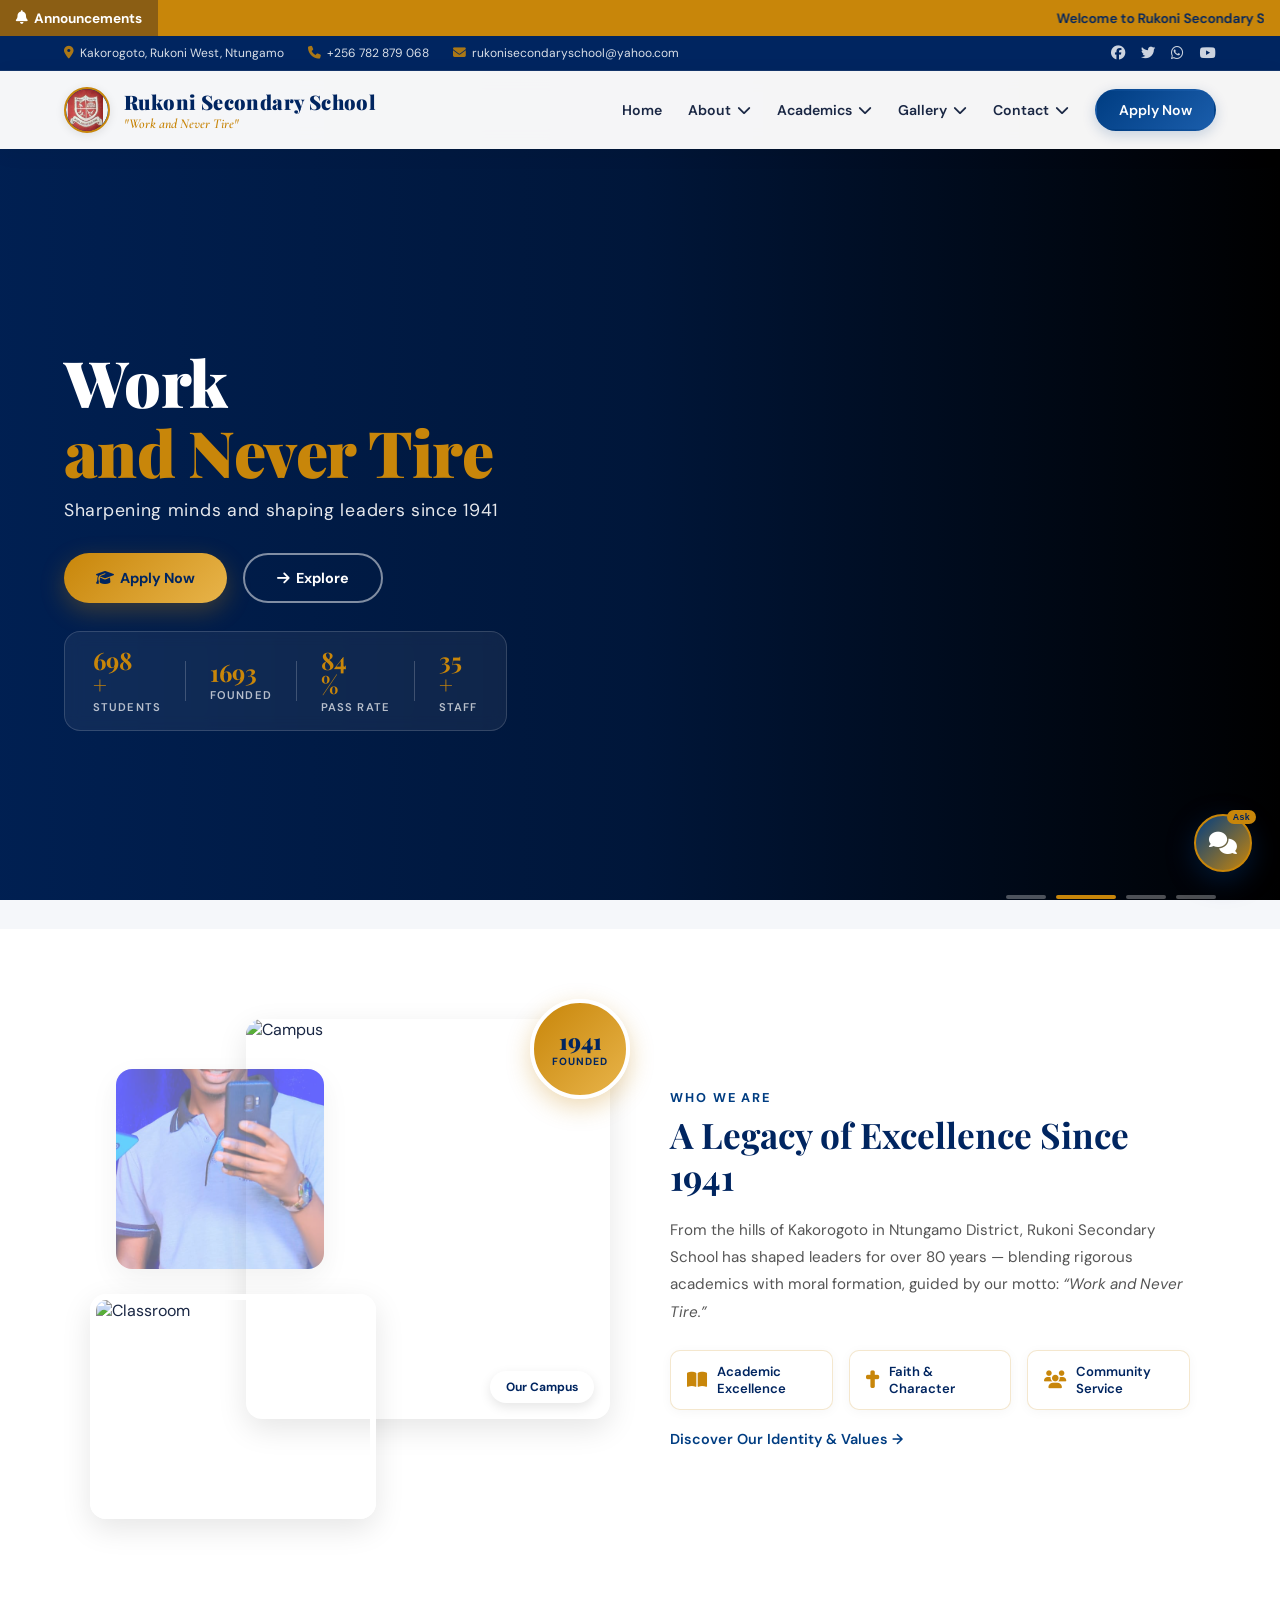
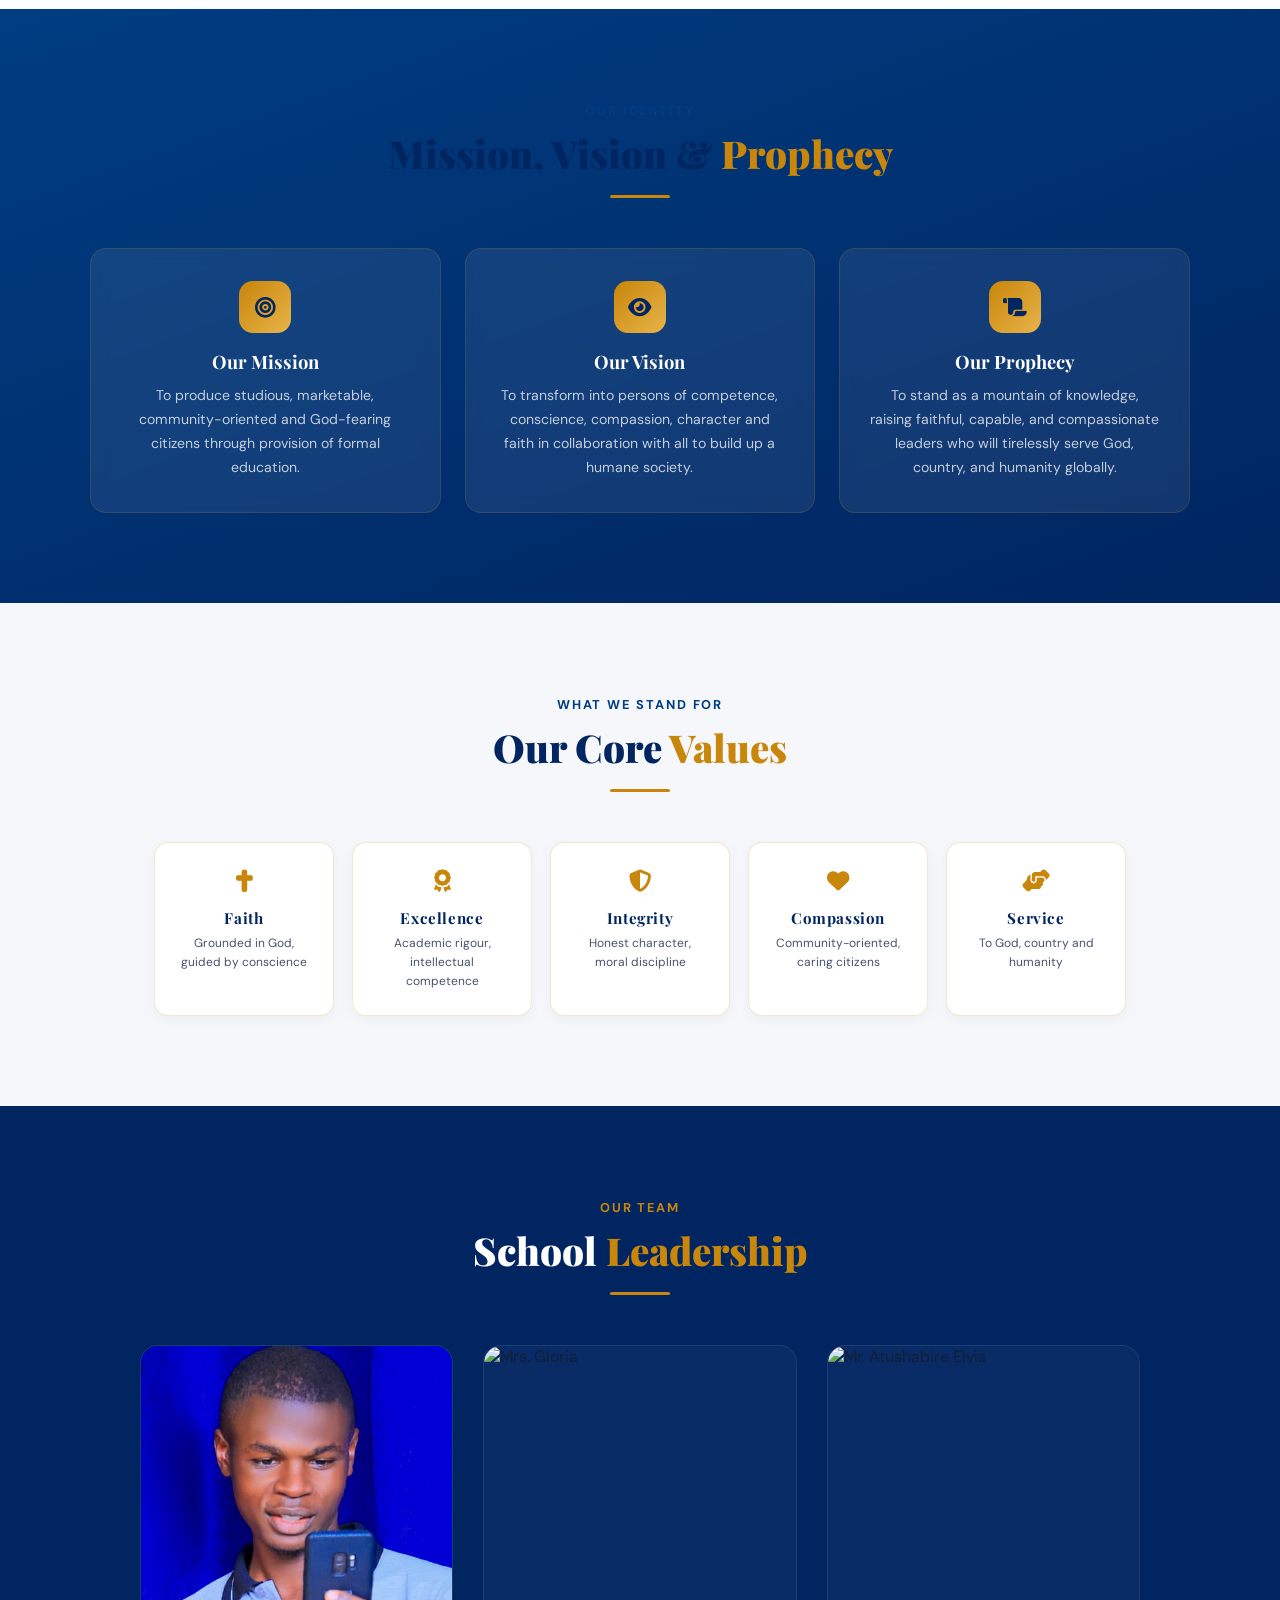
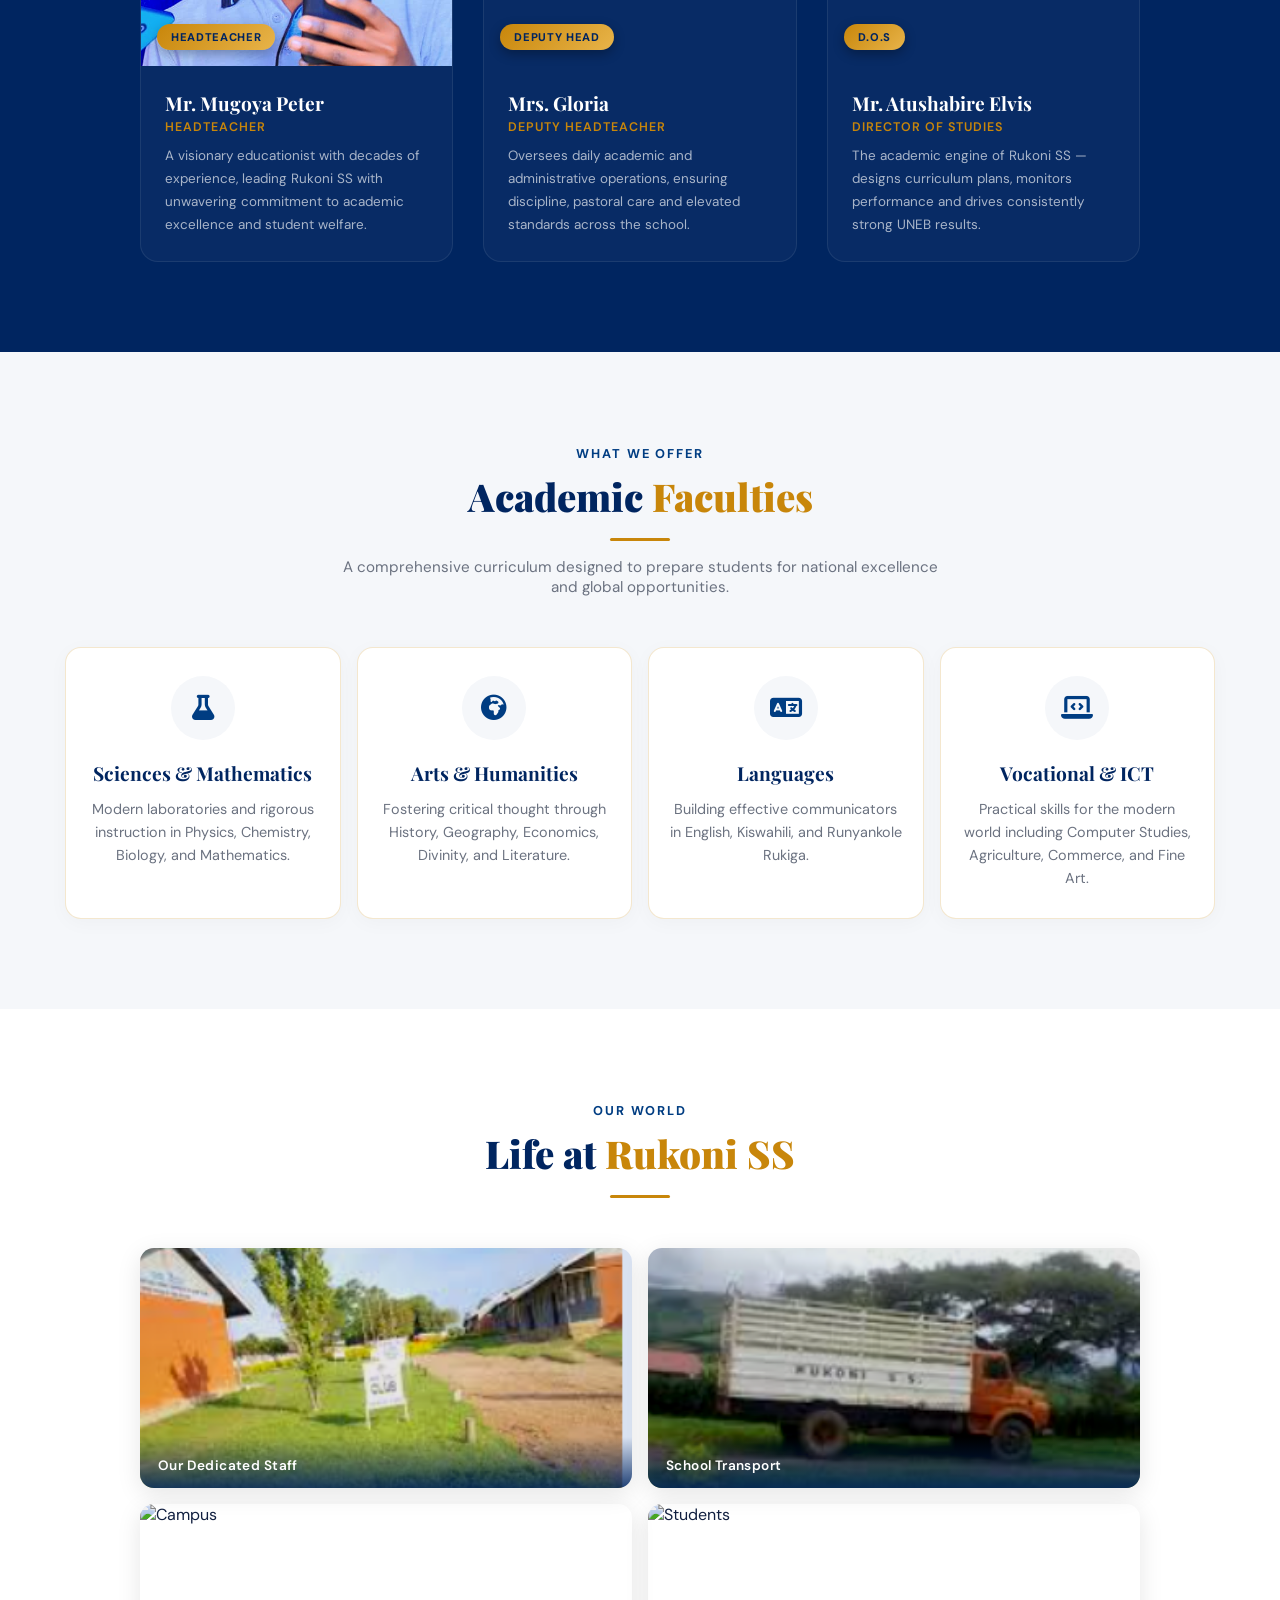
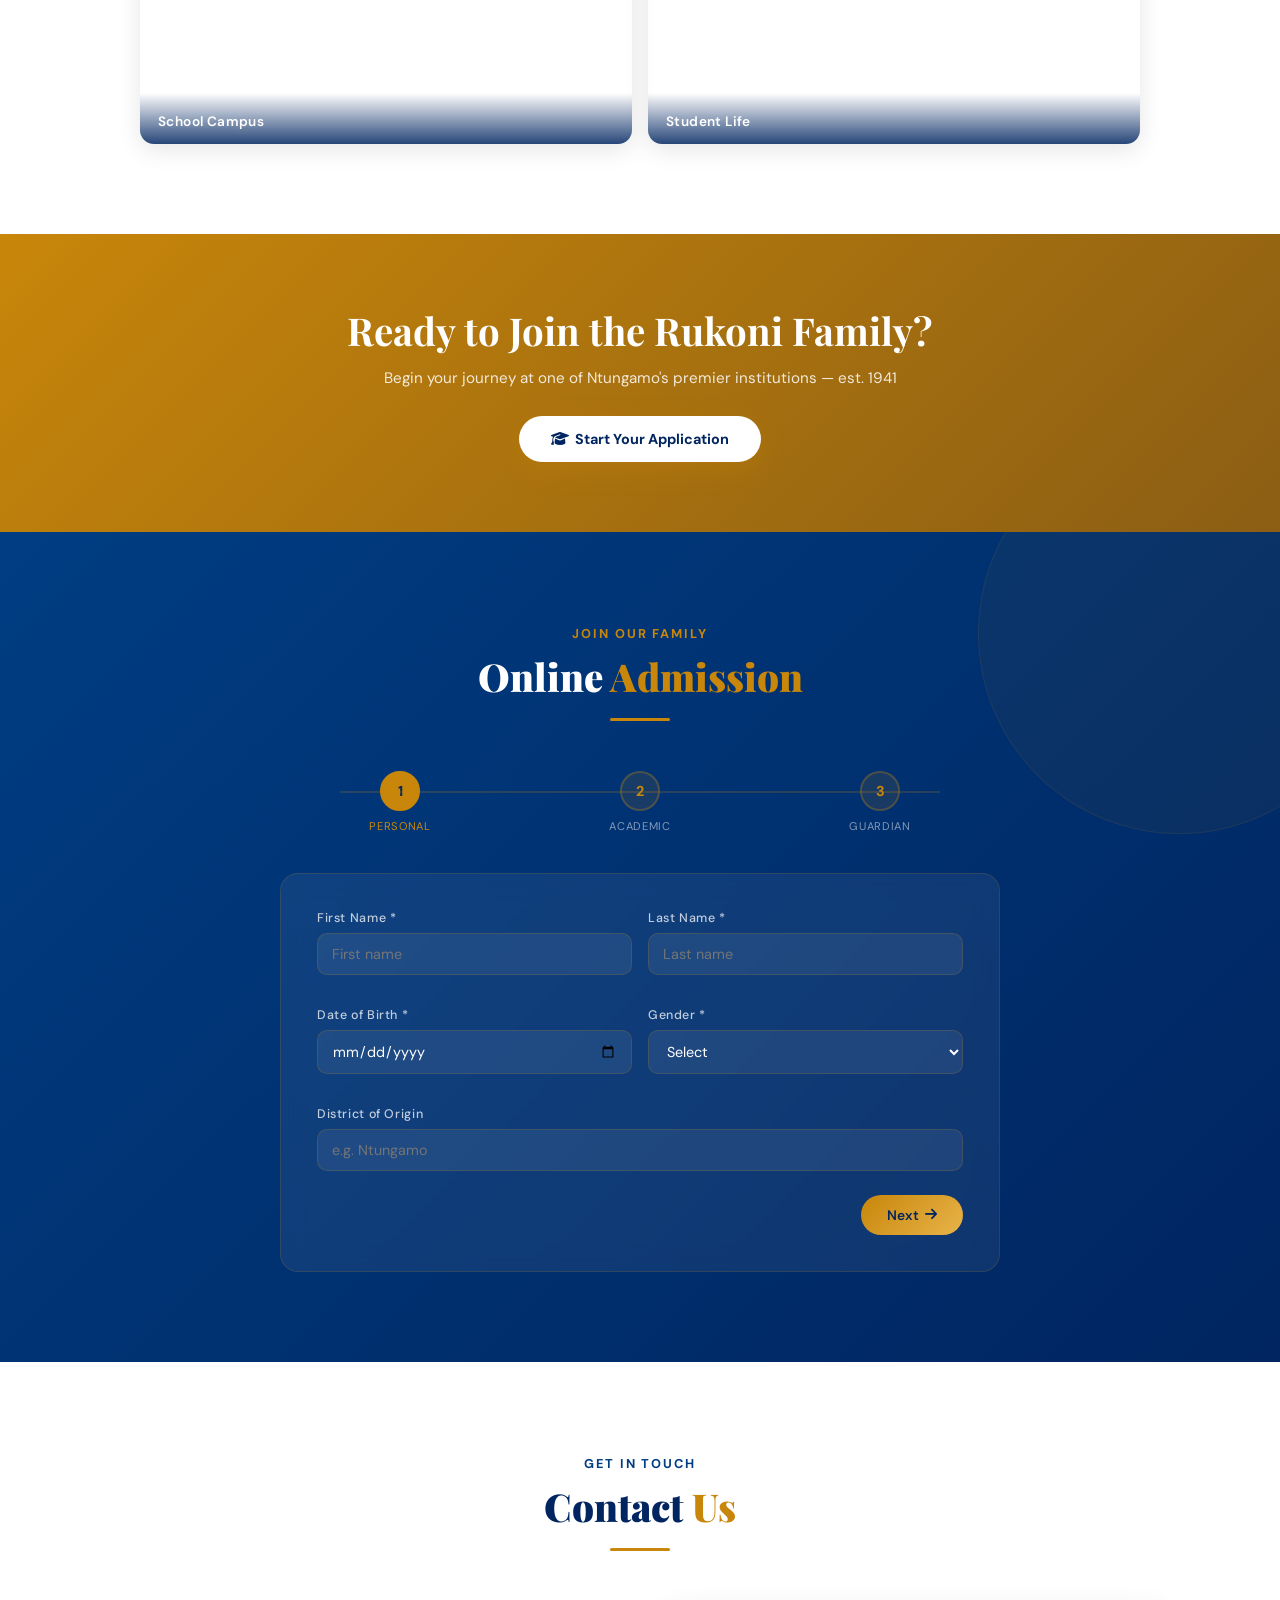
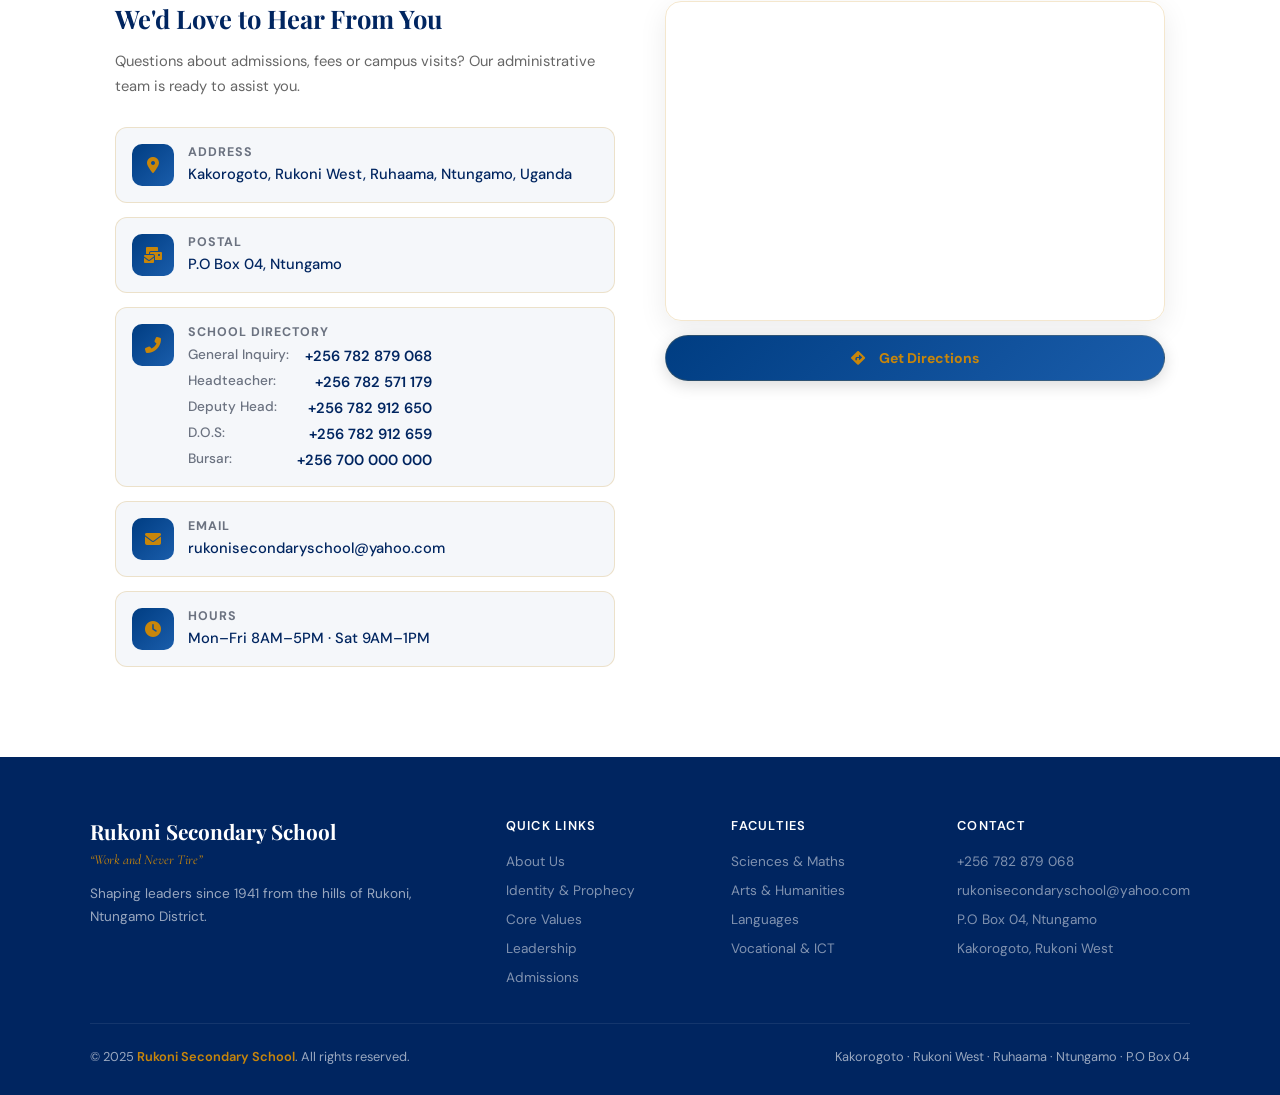
==== index.html @ 95c7fe96 "statistics" ====
<!DOCTYPE html>
<html lang="en">
<head>
<meta charset="UTF-8">
<meta name="viewport" content="width=device-width, initial-scale=1.0">
<title>Rukoni Secondary School – Kakorogoto, Ntungamo</title>
<meta name="description" content="Rukoni Secondary School – A premier institution in Ntungamo District, Uganda. Founded in 1941. Work and Never Tire.">
<link href="https://fonts.googleapis.com/css2?family=Playfair+Display:wght@400;700;900&family=DM+Sans:wght@300;400;500;600;700&family=Cormorant+Garamond:ital,wght@0,400;0,600;1,400&display=swap" rel="stylesheet">
<link rel="stylesheet" href="https://cdnjs.cloudflare.com/ajax/libs/font-awesome/6.5.0/css/all.min.css">
<link rel="icon" href="badge.png" type="image/png">
<link rel="stylesheet" href="rukoni.css">
</head>
<body>

<!-- NEWS TICKER -->
<div class="news-ticker">
  <div class="ticker-label"><i class="fas fa-bell"></i> Announcements</div>
  <div class="ticker-content">
    <marquee behavior="scroll" direction="left" scrollamount="6">
      Welcome to Rukoni Secondary School •    Term 1 Admissions are currently ongoing — Apply online today! •  O-Level and A-Level vacancies available. • "Work and Never Tire."
    </marquee>
  </div>
</div>

<!-- HERO BACKGROUND SLIDESHOW -->
<div class="hero-bg">
  <div class="slide slide-1 active"></div>
  <div class="slide slide-2"></div>
  <div class="slide slide-3"></div>
  <div class="slide slide-4"></div>
  <div class="hero-overlay"></div>
</div>

<!-- TOPBAR -->
<div class="topbar">
  <div class="topbar-left">
    <span><i class="fas fa-map-marker-alt"></i> Kakorogoto, Rukoni West, Ntungamo</span>
    <span><i class="fas fa-phone"></i> +256 782 879 068</span>
    <span><i class="fas fa-envelope"></i> rukonisecondaryschool@yahoo.com</span>
  </div>
  <div class="topbar-right">
    <a href="https://facebook.com" target="_blank"><i class="fab fa-facebook"></i></a>
    <a href="https://twitter.com" target="_blank"><i class="fab fa-twitter"></i></a>
    <a href="https://wa.me/256782879068" target="_blank"><i class="fab fa-whatsapp"></i></a>
    <a href="https://youtube.com" target="_blank"><i class="fab fa-youtube"></i></a>
  </div>
</div>

<!-- NAVBAR -->
<nav id="navbar">
  <a href="#hero" class="nav-logo">
    <div class="nav-emblem"><img src="badge.png" alt="RSS" style="border-radius:50%;" onerror="this.style.display='none';this.parentNode.textContent='RSS';"></div>
    <div class="nav-brand">
      <span class="name">Rukoni Secondary School</span>
      <span class="tagline">"Work and Never Tire"</span>
    </div>
  </a>
  <ul class="nav-links" id="navLinks">
    <li><a href="#hero">Home</a></li>
    <li class="has-dropdown">
      <a href="#about">About <i class="fas fa-chevron-down dd-arrow"></i></a>
      <ul class="dropdown">
        <li><a href="#about">Our Story</a></li>
        <li><a href="#identity">Identity, Vision &amp; Prophecy</a></li>
        <li><a href="#values">Core Values</a></li>
        <li><a href="#leadership">Leadership</a></li>
      </ul>
    </li>
    <li class="has-dropdown">
      <a href="#academics">Academics <i class="fas fa-chevron-down dd-arrow"></i></a>
      <ul class="dropdown">
        <li><a href="#academics">Sciences &amp; Mathematics</a></li>
        <li><a href="#academics">Arts &amp; Humanities</a></li>
        <li><a href="#academics">Languages</a></li>
        <li><a href="#academics">Vocational &amp; ICT</a></li>
      </ul>
    </li>
    <li class="has-dropdown">
      <a href="#gallery">Gallery <i class="fas fa-chevron-down dd-arrow"></i></a>
      <ul class="dropdown">
        <li><a href="#gallery">Co-curricular Activities</a></li>
        <li><a href="#gallery">Campus Life</a></li>
      </ul>
    </li>
    <li class="has-dropdown">
      <a href="#contact">Contact <i class="fas fa-chevron-down dd-arrow"></i></a>
      <ul class="dropdown">
        <li><a href="#contact"><i class="fas fa-phone-alt fa-fw" style="color:var(--accent);"></i> Phone Directory</a></li>
        <li><a href="mailto:rukonisecondaryschool@yahoo.com"><i class="fas fa-envelope fa-fw" style="color:var(--accent);"></i> Email Us</a></li>
        <li><a href="#contact"><i class="fas fa-paper-plane fa-fw" style="color:var(--accent);"></i> Send a Message</a></li>
        <li><a href="javascript:void(0)" onclick="if(!chatOpen) toggleChat();"><i class="fas fa-robot fa-fw" style="color:var(--accent);"></i> Online Assistant</a></li>
        <li><a href="https://maps.google.com/?q=Rukoni+Secondary+School+Ntungamo" target="_blank"><i class="fas fa-map-marked-alt fa-fw" style="color:var(--accent);"></i> Location Map</a></li>
        <li><a href="javascript:void(0)" onclick="toggleFeedback()"><i class="fas fa-comment-dots fa-fw" style="color:var(--accent);"></i> Share Feedback</a></li>
      </ul>
    </li>
    <li><a href="#apply" class="nav-apply-btn">Apply Now</a></li>
  </ul>
  <div class="hamburger" id="hamburger">
    <span></span><span></span><span></span>
  </div>
</nav>
<div class="nav-overlay" id="navOverlay"></div>

<!-- HERO -->
<section id="hero">
  <div class="hero-content">
    <h1 class="hero-title"><span class="reveal-text">Work</span><br><span class="accent reveal-text delay-1">and Never Tire</span></h1>
    <div class="hero-motto reveal-text delay-2">Sharpening minds and shaping leaders since 1941</div>
    <div class="hero-btns reveal-text delay-3">
      <a href="#apply" class="btn-primary"><i class="fas fa-graduation-cap"></i>&nbsp; Apply Now</a>
      <a href="#about" class="btn-outline"><i class="fas fa-arrow-right"></i>&nbsp; Explore</a>
    </div>
    <div class="hero-stats reveal-text delay-4">
      <div class="stat"><div class="stat-num counter" data-target="800">0</div><span>+</span><div class="stat-label">Students</div></div>
      <div class="stat-divider"></div>
      <div class="stat"><div class="stat-num counter" data-target="1941">0</div><div class="stat-label">Founded</div></div>
      <div class="stat-divider"></div>
      <div class="stat"><div class="stat-num counter" data-target="96">0</div><span>%</span><div class="stat-label">Pass Rate</div></div>
      <div class="stat-divider"></div>
      <div class="stat"><div class="stat-num counter" data-target="40">0</div><span>+</span><div class="stat-label">Staff</div></div>
    </div>
  </div>
  <div class="slide-dots">
    <button class="dot active" onclick="goToSlide(0)"></button>
    <button class="dot" onclick="goToSlide(1)"></button>
    <button class="dot" onclick="goToSlide(2)"></button>
    <button class="dot" onclick="goToSlide(3)"></button>
  </div>
</section>

<!-- ABOUT -->
<section id="about">
  <div class="about-grid reveal">
    <div class="about-images">
      <div class="about-img main-img">
        <img src="https://images.unsplash.com/photo-1580582932707-520aed937b7b?w=600&q=80" alt="Campus">
        <div class="about-img-badge">Our Campus</div>
      </div>
      <div class="about-img"><img src="https://images.unsplash.com/photo-1509062522246-3755977927d7?w=400&q=80" alt="Classroom"></div>
      <div class="about-img"><img src="Alaphat.jpeg" alt="Headteacher Mugoya Peter"></div>
      <div class="founded-badge">
        <span class="year">1941</span>
        <span class="lbl">Founded</span>
      </div>
    </div>
    <div class="about-text">
      <div class="section-label">Who We Are</div>
      <h2>A Legacy of Excellence Since 1941</h2>
      <p>From the hills of Kakorogoto in Ntungamo District, Rukoni Secondary School has shaped leaders for over 80 years — blending rigorous academics with moral formation, guided by our motto: <em>&ldquo;Work and Never Tire.&rdquo;</em></p>
      <div class="about-pillars">
        <div class="pillar"><i class="fas fa-book-open"></i><span>Academic Excellence</span></div>
        <div class="pillar"><i class="fas fa-cross"></i><span>Faith &amp; Character</span></div>
        <div class="pillar"><i class="fas fa-users"></i><span>Community Service</span></div>
      </div>
      <a href="#identity" class="about-more">Discover Our Identity &amp; Values &rarr;</a>
    </div>
  </div>
</section>

<!-- IDENTITY, VISION & PROPHECY -->
<section id="identity">
  <div class="section-header reveal">
    <div class="section-label">Our Identity</div>
    <h2 class="section-title">Mission, Vision &amp; <span class="accent">Prophecy</span></h2>
    <div class="section-line"></div>
  </div>

  <!-- Mission, Vision & Prophecy -->
  <div class="mv-cards reveal">
    <div class="mv-card">
      <div class="mv-icon"><i class="fas fa-bullseye"></i></div>
      <h4>Our Mission</h4>
      <p>To produce studious, marketable, community-oriented and God-fearing citizens through provision of formal education.</p>
    </div>
    <div class="mv-card">
      <div class="mv-icon"><i class="fas fa-eye"></i></div>
      <h4>Our Vision</h4>
      <p>To transform into persons of competence, conscience, compassion, character and faith in collaboration with all to build up a humane society.</p>
    </div>
    <div class="mv-card">
      <div class="mv-icon"><i class="fas fa-scroll"></i></div>
      <h4>Our Prophecy</h4>
      <p>To stand as a mountain of knowledge, raising faithful, capable, and compassionate leaders who will tirelessly serve God, country, and humanity globally.</p>
    </div>
  </div>
</section>

<!-- CORE VALUES -->
<section id="values">
  <div class="section-header reveal">
    <div class="section-label">What We Stand For</div>
    <h2 class="section-title">Our Core <span class="accent">Values</span></h2>
    <div class="section-line"></div>
  </div>
  <div class="values-grid reveal">
    <div class="value-card"><div class="value-icon"><i class="fas fa-cross"></i></div><h5>Faith</h5><p>Grounded in God, guided by conscience</p></div>
    <div class="value-card"><div class="value-icon"><i class="fas fa-award"></i></div><h5>Excellence</h5><p>Academic rigour, intellectual competence</p></div>
    <div class="value-card"><div class="value-icon"><i class="fas fa-shield-alt"></i></div><h5>Integrity</h5><p>Honest character, moral discipline</p></div>
    <div class="value-card"><div class="value-icon"><i class="fas fa-heart"></i></div><h5>Compassion</h5><p>Community-oriented, caring citizens</p></div>
    <div class="value-card"><div class="value-icon"><i class="fas fa-hands-helping"></i></div><h5>Service</h5><p>To God, country and humanity</p></div>
  </div>
</section>

<!-- LEADERSHIP -->
<section id="leadership">
  <div class="section-header reveal">
    <div class="section-label light">Our Team</div>
    <h2 class="section-title light">School <span class="accent">Leadership</span></h2>
    <div class="section-line"></div>
  </div>
  <div class="leadership-grid reveal">
    <div class="leader-card">
      <div class="leader-img"><img src="Alaphat.jpeg" alt="Mr. Mugoya Peter"><div class="leader-role-tag">Headteacher</div></div>
      <div class="leader-info">
        <div class="leader-name">Mr. Mugoya Peter</div>
        <div class="leader-title">Headteacher</div>
        <div class="leader-bio">A visionary educationist with decades of experience, leading Rukoni SS with unwavering commitment to academic excellence and student welfare.</div>
      </div>
    </div>
    <div class="leader-card">
      <div class="leader-img"><img src="https://images.unsplash.com/photo-1573496359142-b8d87734a5a2?w=500&q=80" alt="Mrs. Gloria"><div class="leader-role-tag">Deputy Head</div></div>
      <div class="leader-info">
        <div class="leader-name">Mrs. Gloria</div>
        <div class="leader-title">Deputy Headteacher</div>
        <div class="leader-bio">Oversees daily academic and administrative operations, ensuring discipline, pastoral care and elevated standards across the school.</div>
      </div>
    </div>
    <div class="leader-card">
      <div class="leader-img"><img src="https://images.unsplash.com/photo-1519085360753-af0119f7cbe7?w=500&q=80" alt="Mr. Atushabire Elvis"><div class="leader-role-tag">D.O.S</div></div>
      <div class="leader-info">
        <div class="leader-name">Mr. Atushabire Elvis</div>
        <div class="leader-title">Director of Studies</div>
        <div class="leader-bio">The academic engine of Rukoni SS — designs curriculum plans, monitors performance and drives consistently strong UNEB results.</div>
      </div>
    </div>
  </div>
</section>

<!-- ACADEMICS (Faculties View) -->
<section id="academics">
  <div class="section-header reveal">
    <div class="section-label">What We Offer</div>
    <h2 class="section-title">Academic <span class="accent">Faculties</span></h2>
    <div class="section-line"></div>
    <p style="text-align:center; max-width:600px; margin: 16px auto 0; color:var(--muted); font-size:0.95rem;">A comprehensive curriculum designed to prepare students for national excellence and global opportunities.</p>
  </div>
  <div class="faculty-grid reveal">
    <div class="faculty-card">
      <div class="fac-icon"><i class="fas fa-flask"></i></div>
      <h4>Sciences &amp; Mathematics</h4>
      <p>Modern laboratories and rigorous instruction in Physics, Chemistry, Biology, and Mathematics.</p>
    </div>
    <div class="faculty-card">
      <div class="fac-icon"><i class="fas fa-globe-africa"></i></div>
      <h4>Arts &amp; Humanities</h4>
      <p>Fostering critical thought through History, Geography, Economics, Divinity, and Literature.</p>
    </div>
    <div class="faculty-card">
      <div class="fac-icon"><i class="fas fa-language"></i></div>
      <h4>Languages</h4>
      <p>Building effective communicators in English, Kiswahili, and Runyankole Rukiga.</p>
    </div>
    <div class="faculty-card">
      <div class="fac-icon"><i class="fas fa-laptop-code"></i></div>
      <h4>Vocational &amp; ICT</h4>
      <p>Practical skills for the modern world including Computer Studies, Agriculture, Commerce, and Fine Art.</p>
    </div>
  </div>
</section>

<!-- GALLERY -->
<section id="gallery">
  <div class="section-header reveal">
    <div class="section-label">Our World</div>
    <h2 class="section-title">Life at <span class="accent">Rukoni SS</span></h2>
    <div class="section-line"></div>
  </div>
  <div class="gallery-grid reveal">
    <div class="gallery-item"><img src="staffphoto.png" alt="Our Staff"><div class="gallery-caption">Our Dedicated Staff</div></div>
    <div class="gallery-item"><img src="trach.png" alt="School Transport"><div class="gallery-caption">School Transport</div></div>
    <div class="gallery-item"><img src="https://images.unsplash.com/photo-1580582932707-520aed937b7b?w=600&q=80" alt="Campus"><div class="gallery-caption">School Campus</div></div>
    <div class="gallery-item"><img src="https://images.unsplash.com/photo-1503676260728-1c00da094a0b?w=500&q=80" alt="Students"><div class="gallery-caption">Student Life</div></div>
  </div>
</section>

<!-- APPLY CTA BANNER -->
<section id="apply-banner">
  <div class="apply-banner-inner reveal">
    <h2>Ready to Join the Rukoni Family?</h2>
    <p>Begin your journey at one of Ntungamo's premier institutions — est. 1941</p>
    <a href="#apply" class="btn-primary lg"><i class="fas fa-graduation-cap"></i>&nbsp; Start Your Application</a>
  </div>
</section>

<!-- APPLICATION SYSTEM (Smart Form) -->
<section id="apply">
  <div class="section-header reveal">
    <div class="section-label light">Join Our Family</div>
    <h2 class="section-title light">Online <span class="accent">Admission</span></h2>
    <div class="section-line"></div>
  </div>
  <div class="apply-container">
    <div class="apply-steps" id="stepIndicators">
      <div class="step-item active" id="si-1"><div class="step-num">1</div><div class="step-label">Personal</div></div>
      <div class="step-item" id="si-2"><div class="step-num">2</div><div class="step-label">Academic</div></div>
      <div class="step-item" id="si-3"><div class="step-num">3</div><div class="step-label">Guardian</div></div>
    </div>
    <div class="apply-form" id="applyForm">
      <!-- Step 1 -->
      <div class="form-step active" id="step1">
        <div class="form-row">
          <div class="form-group"><label>First Name *</label><input type="text" placeholder="First name" id="firstName"></div>
          <div class="form-group"><label>Last Name *</label><input type="text" placeholder="Last name" id="lastName"></div>
        </div>
        <div class="form-row">
          <div class="form-group"><label>Date of Birth *</label><input type="date" id="dob"></div>
          <div class="form-group"><label>Gender *</label><select id="gender"><option value="">Select</option><option>Male</option><option>Female</option></select></div>
        </div>
        <div class="form-group"><label>District of Origin</label><input type="text" placeholder="e.g. Ntungamo" id="district" data-required="false"></div>
        <div class="form-nav"><div></div><button class="btn-next" onclick="nextStep(1)">Next &nbsp;<i class="fas fa-arrow-right"></i></button></div>
      </div>
      <!-- Step 2 -->
      <div class="form-step" id="step2">
        <div class="form-group">
          <label>Applying for Class *</label>
          <select id="applyClass" onchange="toggleSubjectSelection()">
            <option value="">Select class</option>
            <option value="o-level">Senior One (S.1)</option>
            <option value="o-level">Senior Two (S.2)</option>
            <option value="o-level">Senior Three (S.3)</option>
            <option value="a-level">Senior Five (S.5)</option>
          </select>
        </div>
        <div class="form-group"><label>Previous School *</label><input type="text" placeholder="Name of previous school" id="prevSchool"></div>
        <div class="form-group"><label>PLE / Mock Score</label><input type="text" placeholder="e.g. Aggregate 4" id="pleScore" data-required="false"></div>
        
        <!-- Dynamic O-Level Subjects -->
        <div class="dynamic-section" id="olevelSection" style="display:none;">
          <label class="section-subtitle">O-Level Subjects (Tick electives)</label>
          <div class="subject-checkboxes">
            <label class="cb-label compulsory"><input type="checkbox" checked disabled> Mathematics</label>
            <label class="cb-label compulsory"><input type="checkbox" checked disabled> English</label>
            <label class="cb-label"><input type="checkbox" value="Physics"> Physics</label>
            <label class="cb-label"><input type="checkbox" value="Chemistry"> Chemistry</label>
            <label class="cb-label"><input type="checkbox" value="Biology"> Biology</label>
            <label class="cb-label"><input type="checkbox" value="History"> History</label>
            <label class="cb-label"><input type="checkbox" value="Geography"> Geography</label>
            <label class="cb-label"><input type="checkbox" value="CRE"> CRE</label>
            <label class="cb-label"><input type="checkbox" value="Literature"> Literature</label>
            <label class="cb-label"><input type="checkbox" value="Agriculture"> Agriculture</label>
            <label class="cb-label"><input type="checkbox" value="Commerce"> Commerce</label>
            <label class="cb-label"><input type="checkbox" value="Fine Art"> Fine Art</label>
            <label class="cb-label"><input type="checkbox" value="ICT"> ICT</label>
            <label class="cb-label"><input type="checkbox" value="Entrepreneurship"> Entrepreneurship</label>
            <label class="cb-label"><input type="checkbox" value="Kiswahili"> Kiswahili</label>
            <label class="cb-label"><input type="checkbox" value="RR"> Runyankole Rukiga</label>
          </div>
        </div>

        <!-- Dynamic A-Level Combinations -->
        <div class="dynamic-section" id="alevelSection" style="display:none;">
          <div class="form-group">
            <label>Select Branch *</label>
            <select id="alevelBranch" onchange="toggleAlevelBranch()">
              <option value="">Choose Sciences or Arts</option>
              <option value="sciences">Sciences</option>
              <option value="arts">Arts</option>
            </select>
          </div>
          <div class="form-group" id="comboGroup" style="display:none;">
            <label>A-Level Combination *</label>
            <select id="combination" data-required="false">
              <option value="">Select combination</option>
              <!-- Filled by JS -->
            </select>
          </div>
        </div>

        <div class="form-group"><label>Achievements</label><textarea placeholder="Notable achievements or awards..." id="achievements" data-required="false"></textarea></div>
        <div class="form-nav">
          <button class="btn-prev" onclick="prevStep(2)"><i class="fas fa-arrow-left"></i>&nbsp; Back</button>
          <button class="btn-next" onclick="nextStep(2)">Next &nbsp;<i class="fas fa-arrow-right"></i></button>
        </div>
      </div>
      <!-- Step 3 -->
      <div class="form-step" id="step3">
        <div class="form-row">
          <div class="form-group"><label>Parent/Guardian Name *</label><input type="text" placeholder="Full name" id="guardianName"></div>
          <div class="form-group"><label>Relationship *</label><select id="relationship"><option value="">Select</option><option>Father</option><option>Mother</option><option>Guardian</option><option>Other</option></select></div>
        </div>
        <div class="form-row">
          <div class="form-group"><label>Guardian Phone *</label><input type="tel" placeholder="+256 7XX XXX XXX" id="phone"></div>
          <div class="form-group"><label>Email</label><input type="email" placeholder="email@example.com" id="email" data-required="false"></div>
        </div>
        <div class="form-group"><label>Home Address</label><input type="text" placeholder="Village, Sub-county, District" id="address" data-required="false"></div>
        <div class="form-group"><label>Additional Message</label><textarea placeholder="Any questions or special notes..." id="message" data-required="false"></textarea></div>
        <div class="form-nav">
          <button class="btn-prev" onclick="prevStep(3)"><i class="fas fa-arrow-left"></i>&nbsp; Back</button>
          <button class="btn-submit" onclick="submitApplication()"><i class="fas fa-paper-plane"></i>&nbsp; Submit</button>
        </div>
      </div>
    </div>
    
    <!-- Success Message -->
    <div class="success-msg" id="successMsg">
      <div class="success-icon"><i class="fas fa-check-circle"></i></div>
      <h3>Application Submitted! 🎉</h3>
      <p class="success-name">Thank you, <strong id="successName"></strong>!</p>
      <p>Our admissions team will contact you within <strong>3–5 working days</strong>.</p>
      <div class="success-motto">&ldquo;Work and Never Tire&rdquo;</div>
      <p style="opacity:0.5;font-size:0.82rem;margin-top:14px;">📍 P.O Box 04, Ntungamo</p>
    </div>
  </div>
</section>

<!-- CONTACT -->
<section id="contact">
  <div class="section-header reveal">
    <div class="section-label">Get In Touch</div>
    <h2 class="section-title">Contact <span class="accent">Us</span></h2>
    <div class="section-line"></div>
  </div>
  <div class="contact-grid reveal">
    <div class="contact-info">
      <h3>We'd Love to Hear From You</h3>
      <p>Questions about admissions, fees or campus visits? Our administrative team is ready to assist you.</p>
      <div class="contact-items">
        <div class="contact-item"><div class="contact-icon"><i class="fas fa-map-marker-alt"></i></div><div class="contact-detail"><strong>Address</strong><span>Kakorogoto, Rukoni West, Ruhaama, Ntungamo, Uganda</span></div></div>
        <div class="contact-item"><div class="contact-icon"><i class="fas fa-mail-bulk"></i></div><div class="contact-detail"><strong>Postal</strong><span>P.O Box 04, Ntungamo</span></div></div>
        
        <!-- Directory List -->
        <div class="contact-item directory-item">
          <div class="contact-icon"><i class="fas fa-phone-alt"></i></div>
          <div class="contact-detail directory-detail">
            <strong>School Directory</strong>
            <div class="dir-line"><span>General Inquiry:</span> <a href="tel:+256782879068">+256 782 879 068</a></div>
            <div class="dir-line"><span>Headteacher:</span> <a href="tel:+256782571179">+256 782 571 179</a></div>
            <div class="dir-line"><span>Deputy Head:</span> <a href="tel:+256782912650">+256 782 912 650</a></div>
            <div class="dir-line"><span>D.O.S:</span> <a href="tel:+256782912659">+256 782 912 659</a></div>
            <div class="dir-line"><span>Bursar:</span> <a href="tel:+256700000000">+256 700 000 000</a></div>
          </div>
        </div>

        <div class="contact-item"><div class="contact-icon"><i class="fas fa-envelope"></i></div><div class="contact-detail"><strong>Email</strong><a href="mailto:rukonisecondaryschool@yahoo.com">rukonisecondaryschool@yahoo.com</a></div></div>
        <div class="contact-item"><div class="contact-icon"><i class="fas fa-clock"></i></div><div class="contact-detail"><strong>Hours</strong><span>Mon–Fri 8AM–5PM &middot; Sat 9AM–1PM</span></div></div>
      </div>
    </div>
    <div class="map-container">
      <div class="map-frame-wrap">
        <iframe src="https://maps.google.com/maps?q=Rukoni+West+Ruhaama+Ntungamo+Uganda&z=13&output=embed" width="100%" height="100%" style="border:0;border-radius:16px;" allowfullscreen loading="lazy" title="School Location"></iframe>
      </div>
      <a href="https://maps.google.com/?q=Rukoni+Secondary+School+Rukoni+West+Ruhaama+Ntungamo+Uganda" target="_blank" class="get-directions-btn"><i class="fas fa-directions"></i>&nbsp; Get Directions</a>
    </div>
  </div>
</section>

<!-- FOOTER -->
<footer>
  <div class="footer-grid">
    <div class="footer-brand">
      <div class="name">Rukoni Secondary School</div>
      <div class="motto">&ldquo;Work and Never Tire&rdquo;</div>
      <p>Shaping leaders since 1941 from the hills of Rukoni, Ntungamo District.</p>
    </div>
    <div class="footer-col">
      <h4>Quick Links</h4>
      <ul><li><a href="#about">About Us</a></li><li><a href="#identity">Identity &amp; Prophecy</a></li><li><a href="#values">Core Values</a></li><li><a href="#leadership">Leadership</a></li><li><a href="#apply">Admissions</a></li></ul>
    </div>
    <div class="footer-col">
      <h4>Faculties</h4>
      <ul><li><a href="#academics">Sciences &amp; Maths</a></li><li><a href="#academics">Arts &amp; Humanities</a></li><li><a href="#academics">Languages</a></li><li><a href="#academics">Vocational &amp; ICT</a></li></ul>
    </div>
    <div class="footer-col">
      <h4>Contact</h4>
      <ul><li><a href="tel:+256782879068">+256 782 879 068</a></li><li><a href="mailto:rukonisecondaryschool@yahoo.com">rukonisecondaryschool@yahoo.com</a></li><li><a href="#contact">P.O Box 04, Ntungamo</a></li><li><a href="#contact">Kakorogoto, Rukoni West</a></li></ul>
    </div>
  </div>
  <div class="footer-bottom">
    <span>&copy; 2025 <span class="footer-accent">Rukoni Secondary School</span>. All rights reserved.</span>
    <span>Kakorogoto &middot; Rukoni West &middot; Ruhaama &middot; Ntungamo &middot; P.O Box 04</span>
  </div>
</footer>

<!-- BACK TO TOP BUTTON -->
<button id="backToTop" class="back-to-top" onclick="window.scrollTo(0,0)"><i class="fas fa-chevron-up"></i></button>

<!-- AI CHAT -->
<button class="ai-chat-toggle" onclick="toggleChat()" title="Chat with our Assistant">
  <i class="fas fa-comments"></i>
  <span class="ai-chat-badge">Ask</span>
</button>
<div class="ai-chat-panel" id="chatPanel">
  <div class="chat-header">
    <div class="chat-avatar"><i class="fas fa-graduation-cap"></i></div>
    <div class="chat-meta"><strong>Rukoni Assistant</strong><span>Online &middot; Ready to help</span></div>
    <button class="chat-close" onclick="toggleChat()"><i class="fas fa-times"></i></button>
  </div>
  <div class="chat-messages" id="chatMessages">
    <div class="msg bot">
      <div class="msg-bubble">👋 Welcome to <strong>Rukoni Secondary School</strong>! How can I help you?</div>
      <div class="quick-replies">
        <span class="qr" onclick="askQuestion('How do I apply?')">Apply</span>
        <span class="qr" onclick="askQuestion('What are your fees?')">Fees</span>
        <span class="qr" onclick="askQuestion('Where are you located?')">Location</span>
        <span class="qr" onclick="askQuestion('Who is the headteacher?')">Leadership</span>
      </div>
    </div>
  </div>
  <div class="chat-input-area">
    <input class="chat-input" id="chatInput" placeholder="Type your question..." onkeypress="handleKey(event)">
    <button class="chat-send" onclick="sendChat()"><i class="fas fa-paper-plane"></i></button>
  </div>
</div>

<!-- FEEDBACK PLATFORM (MODAL) -->
<div class="feedback-overlay" id="feedbackOverlay">
  <div class="feedback-modal" id="feedbackModal">
    <button class="fb-close" onclick="toggleFeedback()"><i class="fas fa-times"></i></button>
    <div class="fb-header">
      <div class="fb-icon"><i class="fas fa-comment-dots"></i></div>
      <h3>Share Your Thoughts</h3>
      <p>We value your feedback, suggestions, and complaints to serve you better.</p>
    </div>
    <div class="fb-body" id="fbFormBody">
      <div class="form-group">
        <label>Feedback Type *</label>
        <select id="fbType">
          <option value="Suggestion">Suggestion</option>
          <option value="Complaint">Complaint</option>
          <option value="Appreciation">Appreciation</option>
          <option value="Inquiry">General Inquiry</option>
        </select>
      </div>
      <div class="form-group">
        <label>Name (Optional)</label>
        <input type="text" id="fbName" placeholder="Leave blank for anonymity">
      </div>
      <div class="form-group">
        <label>Contact (Email or Phone) <span style="font-weight:normal; opacity:0.8;">(Optional)</span></label>
        <input type="text" id="fbContact" placeholder="To receive a response">
      </div>
      <div class="form-group">
        <label>Message *</label>
        <textarea id="fbMessage" rows="3" placeholder="Tell us what's on your mind..."></textarea>
      </div>
      <button class="btn-primary" onclick="submitFeedback()" style="width: 100%; justify-content: center;"><i class="fas fa-paper-plane"></i>&nbsp; Submit Feedback</button>
    </div>
    <div class="fb-success" id="fbSuccess" style="display:none; text-align:center; padding: 20px 0;">
      <div class="success-icon" style="margin-bottom:10px; margin-left:auto; margin-right:auto;"><i class="fas fa-check-circle"></i></div>
      <h4 style="font-family:'Playfair Display',serif; font-size:1.4rem; color:var(--primary-dark); margin-bottom:8px;">Thank You!</h4>
      <p style="color:var(--muted); font-size:0.9rem;">Your voice has been heard. We appreciate your feedback.</p>
    </div>
  </div>
</div>

<script src="rukoni.js"></script>
</body>
</html>
---- rukoni.css ----
:root {
  --primary: #003d82;
  --primary-dark: #002560;
  --primary-light: #1a5dab;
  --accent: #c8860a;
  --accent-light: #e8b44a;
  --cream: #f5f7fa;
  --white: #ffffff;
  --text: #1a2744;
  --muted: #6b7280;
  --border: rgba(200,134,10,0.2);
  --brown: #8B5E14;
}

* { margin:0; padding:0; box-sizing:border-box; }
html { scroll-behavior:smooth; }
body { font-family:'DM Sans',sans-serif; background:var(--cream); color:var(--text); overflow-x:hidden; }
body.menu-open { overflow:hidden; }
.accent { color:var(--accent); }

/* TOPBAR */
.topbar { margin-top:36px; background:var(--primary-dark); color:white; padding:8px 5%; display:flex; justify-content:space-between; align-items:center; font-size:0.75rem; border-bottom:1px solid rgba(255,255,255,0.08); position:relative; z-index:100; }
.topbar-left { display:flex; gap:24px; }
.topbar-left span { display:flex; align-items:center; gap:6px; opacity:0.85; }
.topbar-left i { color:var(--accent); font-size:0.8rem; }
.topbar-right { display:flex; gap:16px; }
.topbar-right a { color:white; opacity:0.8; transition:all 0.2s; font-size:0.9rem; }
.topbar-right a:hover { opacity:1; color:var(--accent); transform:translateY(-2px); }

/* NEWS TICKER */
.news-ticker { background:var(--accent); color:var(--primary-dark); display:flex; align-items:center; font-size:0.85rem; font-weight:600; padding:0; z-index:1001; position:fixed; top:0; left:0; width:100%; overflow:hidden; height:36px; }
.ticker-label { background:var(--brown); color:white; padding:0 16px; height:100%; font-weight:700; display:flex; align-items:center; gap:6px; z-index:2; position:relative; white-space:nowrap; }
.ticker-content { flex:1; padding:0 16px; display:flex; align-items:center; }

/* NAVBAR */
#navbar { background:rgba(255,255,255,0.96); backdrop-filter:blur(10px); padding:16px 5%; display:flex; justify-content:space-between; align-items:center; position:sticky; top:36px; z-index:999; box-shadow:0 4px 20px rgba(0,0,0,0.06); transition:padding 0.3s; }
#navbar.scrolled { padding:12px 5%; }
.nav-logo { display:flex; align-items:center; gap:14px; text-decoration:none; }
.nav-emblem { width:46px; height:46px; border-radius:50%; background:var(--primary); display:flex; align-items:center; justify-content:center; color:white; font-weight:700; font-family:'Playfair Display',serif; border:2px solid var(--accent); box-shadow:0 2px 10px rgba(0,0,0,0.1); overflow:hidden; }
.nav-emblem img { width:100%; height:100%; object-fit:cover; border-radius:50%; }
.nav-brand { display:flex; flex-direction:column; }
.nav-brand .name { font-family:'Playfair Display',serif; font-weight:900; font-size:1.25rem; color:var(--primary-dark); letter-spacing:0.02em; }
.nav-brand .tagline { font-family:'Cormorant Garamond',serif; font-size:0.85rem; color:var(--accent); font-style:italic; font-weight:600; }
.nav-links { display:flex; gap:26px; align-items:center; }
.nav-links li { list-style:none; position:relative; }
.nav-links a { text-decoration:none; color:var(--text); font-weight:600; font-size:0.88rem; transition:color 0.2s; display:flex; align-items:center; gap:6px; }
.nav-links a:hover { color:var(--primary); }
.nav-apply-btn { background:linear-gradient(135deg,var(--primary),var(--primary-light)); color:white!important; padding:10px 22px; border-radius:30px; border:2px solid transparent; transition:all 0.3s!important; box-shadow:0 4px 14px rgba(0,61,130,0.2); }
.nav-apply-btn:hover { background:transparent; color:var(--primary-dark)!important; border-color:var(--primary); box-shadow:none; transform:translateY(-2px); }
.has-dropdown:hover .dropdown { opacity:1; visibility:visible; transform:translateY(0); }
.dropdown { position:absolute; top:100%; left:0; background:white; min-width:220px; box-shadow:0 10px 30px rgba(0,0,0,0.1); border-radius:12px; padding:12px 0; opacity:0; visibility:hidden; transform:translateY(10px); transition:all 0.3s; border:1px solid var(--border); }
.dropdown li { padding:0; }
.dropdown li a { padding:10px 20px; font-weight:500; font-size:0.84rem; color:var(--text); }
.dropdown li a:hover { background:var(--cream); color:var(--primary); padding-left:24px; }
.hamburger { display:none; flex-direction:column; gap:5px; cursor:pointer; }
.hamburger span { width:26px; height:3px; background:var(--primary-dark); transition:0.3s; border-radius:3px; }

/* HERO - CINEMATIC */
#hero { position:relative; height:calc(100vh - 120px); min-height:600px; display:flex; align-items:center; padding:0 5%; overflow:hidden; }
.hero-bg { position:absolute; top:0; left:0; width:100%; height:100%; z-index:1; background:#000; }
.slide { position:absolute; top:0; left:0; width:100%; height:100%; opacity:0; background-size:cover; background-position:center; transition:opacity 1.5s ease-in-out, transform 4s linear; transform:scale(1); }
.slide.active { opacity:1; transform:scale(1.05); } /* Ken Burns Effect */
.slide-1 { background-image:url('https://images.unsplash.com/photo-1523050854058-8df90110c9f1?w=1600&q=80'); }
.slide-2 { background-image:url('https://images.unsplash.com/photo-1577896851231-70ef18881754?w=1600&q=80'); }
.slide-3 { background-image:url('https://images.unsplash.com/photo-1546410531-b4eceb1b504c?w=1600&q=80'); }
.slide-4 { background-image:url('https://images.unsplash.com/photo-1503676260728-1c00da094a0b?w=1600&q=80'); }
.hero-overlay { position:absolute; top:0; left:0; width:100%; height:100%; background:linear-gradient(90deg, rgba(0,37,96,0.85) 0%, rgba(0,37,96,0.6) 50%, rgba(0,0,0,0.4) 100%); z-index:2; }
.hero-content { position:relative; z-index:3; max-width:850px; }

.hero-title { font-family:'Playfair Display',serif; font-size:4.5rem; font-weight:900; color:white; line-height:1.1; margin-bottom:12px; letter-spacing:-0.01em; }
.hero-motto { font-size:1.1rem; color:rgba(255,255,255,0.9); font-weight:400; margin-bottom:32px; letter-spacing:0.04em; }

/* Staggered text animations */
.reveal-text { display:inline-block; opacity:0; transform:translateY(20px); animation:fadeUp 0.8s forwards; }
.delay-1 { animation-delay:0.2s; }
.delay-2 { animation-delay:0.4s; }
.delay-3 { animation-delay:0.6s; }
.delay-4 { animation-delay:0.8s; }
@keyframes fadeUp { to { opacity:1; transform:translateY(0); } }

.hero-btns { display:flex; gap:16px; margin-bottom:32px; }
.btn-primary,.btn-outline { padding:14px 32px; border-radius:30px; font-weight:700; font-size:0.9rem; text-decoration:none; transition:all 0.3s; display:inline-flex; align-items:center; }
.btn-primary { background:linear-gradient(135deg,var(--accent),var(--accent-light)); color:var(--primary-dark); border:none; box-shadow:0 8px 24px rgba(200,134,10,0.3); }
.btn-primary:hover { transform:translateY(-3px); box-shadow:0 12px 30px rgba(200,134,10,0.4); }
.btn-outline { background:transparent; color:white; border:2px solid rgba(255,255,255,0.5); }
.btn-outline:hover { border-color:white; background:rgba(255,255,255,0.1); }
.hero-stats { display:flex; gap:36px; align-items:center; background:rgba(255,255,255,0.06); padding:20px 36px; border-radius:16px; border:1px solid rgba(255,255,255,0.15); backdrop-filter:blur(8px); width:fit-content; }
.stat { display:flex; flex-direction:column; }
.stat-num { font-family:'Playfair Display',serif; font-size:1.8rem; font-weight:700; color:var(--accent); line-height:1; display:inline-block; }
.stat span { font-family:'Playfair Display',serif; font-size:1.8rem; font-weight:700; color:var(--accent); line-height:1; display:inline-block; }
.stat > div { display:inline-block; }
.stat-label { font-size:0.75rem; color:rgba(255,255,255,0.7); text-transform:uppercase; letter-spacing:0.1em; margin-top:4px; font-weight:600; }
.stat-divider { width:1px; height:40px; background:rgba(255,255,255,0.2); }
.slide-dots { position:absolute; bottom:30px; right:5%; z-index:3; display:flex; gap:10px; }
.dot { width:40px; height:4px; background:rgba(255,255,255,0.3); border:none; border-radius:2px; cursor:pointer; transition:all 0.3s; }
.dot.active { background:var(--accent); width:60px; }

/* SECTIONS COMMON */
.section-header { text-align:center; margin-bottom:50px; }
.section-label { font-size:0.8rem; letter-spacing:0.15em; text-transform:uppercase; color:var(--primary); font-weight:700; margin-bottom:8px; display:inline-block; }
.section-label.light { color:var(--accent); }
.section-title { font-family:'Playfair Display',serif; font-size:2.4rem; color:var(--primary-dark); font-weight:900; }
.section-title.light { color:white; }
.section-line { width:60px; height:3px; background:var(--accent); margin:16px auto 0; border-radius:2px; }

/* REVEAL ANIMATION */
.reveal { opacity:0; transform:translateY(30px); transition:all 0.8s cubic-bezier(0.25,0.8,0.25,1); }
.reveal.visible { opacity:1; transform:translateY(0); }

/* ABOUT */
#about { background:var(--white); padding:90px 5%; }
.about-grid { display:grid; grid-template-columns:1fr 1fr; gap:60px; max-width:1100px; margin:0 auto; align-items:center; }
.about-images { position:relative; height:500px; }
.about-img { position:absolute; border-radius:16px; overflow:hidden; box-shadow:0 10px 30px rgba(0,0,0,0.1); transition:transform 0.5s; }
.about-img:hover { transform:scale(1.02); }
.about-img img { width:100%; height:100%; object-fit:cover; }
.about-img.main-img { width:70%; height:80%; top:0; right:0; z-index:2; }
.about-img:nth-child(2) { width:55%; height:45%; bottom:0; left:0; z-index:3; border:6px solid white; }
.about-img:nth-child(3) { width:40%; height:40%; top:10%; left:5%; z-index:1; opacity:0.6; }
.about-img-badge { position:absolute; bottom:16px; right:16px; background:white; padding:8px 16px; border-radius:30px; font-size:0.75rem; font-weight:700; color:var(--primary-dark); box-shadow:0 4px 12px rgba(0,0,0,0.1); }
.founded-badge { position:absolute; top:-20px; right:-20px; width:100px; height:100px; background:linear-gradient(135deg,var(--accent),var(--accent-light)); border-radius:50%; z-index:4; display:flex; flex-direction:column; align-items:center; justify-content:center; color:var(--primary-dark); font-family:'Playfair Display',serif; box-shadow:0 8px 24px rgba(200,134,10,0.3); border:4px solid white; }
.founded-badge .year { font-size:1.4rem; font-weight:900; line-height:1; }
.founded-badge .lbl { font-size:0.65rem; text-transform:uppercase; letter-spacing:0.1em; font-family:'DM Sans',sans-serif; font-weight:700; margin-top:2px; }
.about-text h2 { font-family:'Playfair Display',serif; font-size:2.2rem; color:var(--primary-dark); margin-bottom:18px; line-height:1.2; }
.about-text .section-label { text-align:left; display:block; }
.about-text p { color:#555; line-height:1.8; margin-bottom:18px; font-size:0.95rem; }
.about-pillars { display:flex; gap:16px; margin-top:24px; flex-wrap:wrap; }
.pillar { display:flex; align-items:center; gap:10px; background:white; border:1px solid var(--border); border-radius:10px; padding:12px 16px; flex:1; min-width:130px; box-shadow:0 2px 12px rgba(0,0,0,0.04); transition:all 0.3s; }
.pillar:hover { border-color:var(--accent); transform:translateY(-4px); box-shadow:0 8px 20px rgba(0,61,130,0.12); }
.pillar i { color:var(--accent); font-size:1.1rem; }
.pillar span { font-size:0.82rem; font-weight:600; color:var(--primary-dark); }
.about-more { display:inline-block; margin-top:20px; color:var(--primary); font-weight:600; font-size:0.9rem; text-decoration:none; transition:color 0.2s; }
.about-more:hover { color:var(--accent); }

/* IDENTITY SECTION */
#identity { background:linear-gradient(160deg,var(--primary) 0%,var(--primary-dark) 100%); padding:90px 5%; text-align:center; }
.mv-cards { display:grid; grid-template-columns:repeat(3, 1fr); gap:24px; max-width:1100px; margin:0 auto; }
.mv-card { background:rgba(255,255,255,0.07); border:1px solid rgba(200,134,10,0.2); border-radius:16px; padding:32px 28px; text-align:center; backdrop-filter:blur(8px); transition:transform 0.3s,box-shadow 0.3s; }
.mv-card:hover { transform:translateY(-6px); box-shadow:0 16px 40px rgba(0,0,0,0.25); }
.mv-icon { width:52px; height:52px; background:linear-gradient(135deg,var(--accent),var(--accent-light)); border-radius:14px; display:flex; align-items:center; justify-content:center; font-size:1.3rem; color:var(--primary-dark); margin:0 auto 16px; }
.mv-card h4 { font-family:'Playfair Display',serif; font-size:1.15rem; color:var(--white); margin-bottom:10px; }
.mv-card p { font-size:0.88rem; color:rgba(255,255,255,0.75); line-height:1.7; }

/* VALUES SECTION */
#values { background:var(--cream); padding:90px 5%; text-align:center; }
.values-grid { display:flex; gap:18px; max-width:1000px; margin:0 auto; flex-wrap:wrap; justify-content:center; }
.value-card { background:var(--white); border:1px solid var(--border); border-radius:14px; padding:24px; text-align:center; flex:1; min-width:160px; max-width:180px; transition:transform 0.3s,box-shadow 0.3s; box-shadow:0 4px 16px rgba(0,0,0,0.04); }
.value-card:hover { transform:translateY(-5px); box-shadow:0 12px 30px rgba(0,0,0,0.1); border-color:var(--primary); }
.value-icon { font-size:1.4rem; color:var(--accent); margin-bottom:12px; }
.value-card h5 { font-family:'Playfair Display',serif; color:var(--primary-dark); font-size:0.95rem; margin-bottom:6px; letter-spacing:0.04em; }
.value-card p { font-size:0.75rem; color:var(--text); line-height:1.6; opacity:0.8; }


/* LEADERSHIP */
#leadership { background:var(--primary-dark); padding:90px 5%; }
.leadership-grid { display:grid; grid-template-columns:repeat(auto-fit,minmax(280px,1fr)); gap:30px; max-width:1000px; margin:0 auto; }
.leader-card { background:rgba(255,255,255,0.03); border:1px solid rgba(255,255,255,0.08); border-radius:18px; overflow:hidden; transition:transform 0.4s; }
.leader-card:hover { transform:translateY(-8px); background:rgba(255,255,255,0.06); border-color:var(--accent); }
.leader-img { width:100%; height:320px; position:relative; }
.leader-img img { width:100%; height:100%; object-fit:cover; object-position:top; filter:grayscale(20%) contrast(1.1); transition:filter 0.4s; }
.leader-card:hover .leader-img img { filter:grayscale(0) contrast(1.1); }
.leader-role-tag { position:absolute; bottom:16px; left:16px; background:linear-gradient(135deg,var(--accent),var(--accent-light)); color:var(--primary-dark); font-size:0.7rem; font-weight:800; padding:6px 14px; border-radius:20px; text-transform:uppercase; letter-spacing:0.06em; box-shadow:0 4px 12px rgba(0,0,0,0.3); }
.leader-info { padding:24px; }
.leader-name { font-family:'Playfair Display',serif; font-size:1.2rem; font-weight:700; color:var(--white); margin-bottom:3px; }
.leader-title { font-size:0.78rem; color:var(--accent); letter-spacing:0.08em; text-transform:uppercase; font-weight:600; margin-bottom:10px; }
.leader-bio { font-size:0.84rem; color:rgba(255,255,255,0.65); line-height:1.7; }

/* ACADEMICS (Faculties) */
#academics { background:var(--cream); padding:90px 5%; }
.faculty-grid { display:grid; grid-template-columns:repeat(4,1fr); gap:16px; max-width:1150px; margin:40px auto 0; }
.faculty-card { background:var(--white); border:1px solid var(--border); border-radius:16px; padding:28px 20px; text-align:center; transition:all 0.3s; box-shadow:0 4px 20px rgba(0,0,0,0.03); }
.faculty-card:hover { transform:translateY(-6px); box-shadow:0 12px 30px rgba(0,0,0,0.08); border-color:var(--primary); }
.fac-icon { width:64px; height:64px; background:var(--cream); border-radius:50%; display:flex; align-items:center; justify-content:center; font-size:1.6rem; color:var(--primary); margin:0 auto 20px; transition:all 0.3s; }
.faculty-card:hover .fac-icon { background:var(--primary); color:var(--white); transform:scale(1.1); }
.faculty-card h4 { font-family:'Playfair Display',serif; font-size:1.2rem; color:var(--primary-dark); margin-bottom:12px; }
.faculty-card p { font-size:0.9rem; color:var(--muted); line-height:1.6; }

/* GALLERY */
#gallery { background:var(--white); padding:90px 5%; }
.gallery-grid { display:grid; grid-template-columns:repeat(2,1fr); grid-auto-rows:240px; gap:16px; max-width:1000px; margin:0 auto; }
.gallery-item { border-radius:14px; overflow:hidden; position:relative; box-shadow:0 6px 24px rgba(0,0,0,0.1); }
.gallery-item img { width:100%; height:100%; object-fit:cover; transition:transform 0.5s,filter 0.5s; filter:brightness(0.92) saturate(1.15) contrast(1.05); }
.gallery-item:hover img { transform:scale(1.06); filter:brightness(1.08) saturate(1.3) contrast(1.08); }
.gallery-caption { position:absolute; bottom:0; left:0; right:0; background:linear-gradient(to top,rgba(0,37,96,0.85),transparent); padding:20px 18px 14px; color:var(--white); font-size:0.85rem; font-weight:600; letter-spacing:0.03em; }

/* APPLY BANNER */
#apply-banner { background:linear-gradient(135deg,var(--accent),var(--brown)); padding:70px 5%; text-align:center; position:relative; z-index:10; }
.apply-banner-inner h2 { font-family:'Playfair Display',serif; font-size:clamp(1.6rem,4vw,2.4rem); color:var(--white); margin-bottom:12px; }
.apply-banner-inner p { color:rgba(255,255,255,0.85); font-size:0.95rem; margin-bottom:28px; }
.apply-banner-inner .btn-primary { background:var(--white); color:var(--primary-dark); }
.apply-banner-inner .btn-primary:hover { box-shadow:0 10px 30px rgba(0,0,0,0.25); }

/* APPLICATION */
#apply { background:linear-gradient(135deg,var(--primary) 0%,var(--primary-dark) 100%); padding:90px 5%; position:relative; overflow:hidden; }
#apply::before { content:''; position:absolute; top:-100px; right:-100px; width:400px; height:400px; border-radius:50%; background:rgba(200,134,10,0.05); border:1px solid rgba(200,134,10,0.1); }
.apply-container { max-width:720px; margin:0 auto; position:relative; z-index:2; }
.apply-steps { display:flex; margin-bottom:40px; position:relative; }
.apply-steps::before { content:''; position:absolute; top:20px; left:60px; right:60px; height:2px; background:rgba(200,134,10,0.2); }
.step-item { flex:1; text-align:center; }
.step-num { width:40px; height:40px; border-radius:50%; background:rgba(200,134,10,0.12); border:2px solid rgba(200,134,10,0.3); color:var(--accent); font-weight:700; font-size:0.9rem; display:flex; align-items:center; justify-content:center; margin:0 auto 8px; transition:all 0.3s; }
.step-item.active .step-num { background:var(--accent); color:var(--primary-dark); border-color:var(--accent); }
.step-item.completed .step-num { background:rgba(200,134,10,0.3); border-color:var(--accent); color:var(--accent); }
.step-label { font-size:0.7rem; color:rgba(255,255,255,0.5); letter-spacing:0.06em; text-transform:uppercase; }
.step-item.active .step-label { color:var(--accent); }
.apply-form { background:rgba(255,255,255,0.06); border:1px solid rgba(200,134,10,0.18); border-radius:18px; padding:36px; backdrop-filter:blur(12px); }
.form-step { display:none; }
.form-step.active { display:block; animation:fadeSlide 0.4s ease; }
@keyframes fadeSlide { from{opacity:0;transform:translateX(20px)}to{opacity:1;transform:translateX(0)} }
.form-row { display:grid; grid-template-columns:1fr 1fr; gap:16px; margin-bottom:16px; }
.form-group { display:flex; flex-direction:column; gap:7px; margin-bottom:16px; }
.form-group label { font-size:0.78rem; color:rgba(255,255,255,0.75); letter-spacing:0.05em; font-weight:500; }
.form-group input,.form-group select,.form-group textarea { background:rgba(255,255,255,0.07); border:1px solid rgba(200,134,10,0.2); border-radius:10px; padding:11px 14px; color:var(--white); font-family:'DM Sans',sans-serif; font-size:0.9rem; outline:none; transition:border-color 0.2s,background 0.2s; }
.form-group input:focus,.form-group select:focus,.form-group textarea:focus { border-color:var(--accent); background:rgba(200,134,10,0.08); }
.form-group select option { background:var(--primary-dark); color:white; }
.form-group textarea { resize:vertical; min-height:80px; }
.invalid { border-color:#ff4444!important; box-shadow:0 0 0 3px rgba(255,68,68,0.18); }
.form-alert { background:rgba(255,68,68,0.15); border:1px solid rgba(255,68,68,0.4); border-radius:10px; padding:12px 16px; color:#ff8888; font-size:0.85rem; margin-bottom:16px; display:none; }
.form-alert.show { display:block; }
.form-nav { display:flex; justify-content:space-between; align-items:center; margin-top:24px; }
.btn-next,.btn-prev,.btn-submit { padding:11px 26px; border-radius:30px; font-family:'DM Sans',sans-serif; font-weight:600; font-size:0.86rem; cursor:pointer; transition:all 0.25s; border:none; display:inline-flex; align-items:center; }
.btn-next,.btn-submit { background:linear-gradient(135deg,var(--accent),var(--accent-light)); color:var(--primary-dark); }
.btn-next:hover,.btn-submit:hover { transform:translateY(-2px); box-shadow:0 6px 20px rgba(200,134,10,0.4); }
.btn-prev { background:transparent; border:1px solid rgba(255,255,255,0.25); color:rgba(255,255,255,0.7); }
.btn-prev:hover { border-color:var(--accent); color:var(--accent); }

/* Dynamic Form Sections */
.dynamic-section { margin-top: 20px; padding: 20px; background: rgba(0,0,0,0.15); border-radius: 12px; border: 1px dashed rgba(255,255,255,0.15); animation: fadeSlide 0.4s ease; }
.section-subtitle { font-size:0.85rem; color:var(--accent); display:block; margin-bottom:12px; font-weight:600; }
.subject-checkboxes { display:grid; grid-template-columns:1fr 1fr; gap:10px; }
.cb-label { font-size:0.85rem; color:rgba(255,255,255,0.85); display:flex; align-items:center; gap:8px; cursor:pointer; }
.cb-label input { accent-color: var(--accent); width:16px; height:16px; cursor:pointer; }
.cb-label.compulsory { color:var(--accent); font-weight:600; }

.success-msg { text-align:center; padding:40px 20px; display:none; }
.success-msg.show { display:block; animation:fadeSlide 0.5s ease; }
.success-icon { width:76px; height:76px; background:linear-gradient(135deg,var(--accent),var(--accent-light)); border-radius:50%; display:flex; align-items:center; justify-content:center; margin:0 auto 18px; font-size:2rem; color:var(--primary-dark); }
.success-msg h3 { font-family:'Playfair Display',serif; color:var(--white); font-size:1.5rem; margin-bottom:10px; }
.success-msg p { color:rgba(255,255,255,0.7); line-height:1.7; font-size:0.92rem; }
.success-name { font-size:1.05rem; color:rgba(255,255,255,0.9); margin-bottom:10px; }
.success-motto { font-family:'Cormorant Garamond',serif; font-style:italic; font-size:1.25rem; color:var(--accent); margin-top:18px; display:block; }

/* CONTACT */
#contact { background:var(--white); padding:90px 5%; }
.contact-grid { display:grid; grid-template-columns:1fr 1fr; gap:50px; max-width:1050px; margin:0 auto; align-items:start; }
.contact-info h3 { font-family:'Playfair Display',serif; font-size:1.6rem; color:var(--primary-dark); margin-bottom:14px; }
.contact-info>p { color:#666; line-height:1.7; margin-bottom:28px; font-size:0.92rem; }
.contact-items { display:flex; flex-direction:column; gap:14px; }
.contact-item { display:flex; align-items:flex-start; gap:14px; padding:16px; background:var(--cream); border-radius:12px; border:1px solid var(--border); transition:border-color 0.25s,transform 0.25s; }
.contact-item:hover { border-color:var(--accent); transform:translateX(4px); }
.contact-icon { width:42px; height:42px; background:linear-gradient(135deg,var(--primary),var(--primary-light)); border-radius:10px; display:flex; align-items:center; justify-content:center; color:var(--accent); flex-shrink:0; }
.contact-detail strong { display:block; font-size:0.78rem; color:var(--muted); letter-spacing:0.08em; text-transform:uppercase; margin-bottom:3px; }
.contact-detail span,.contact-detail a { font-size:0.92rem; color:var(--primary-dark); font-weight:500; text-decoration:none; }
.contact-detail a:hover { color:var(--accent); }

/* Directory Detail Specific */
.directory-item { align-items:stretch; }
.directory-detail .dir-line { display:flex; justify-content:space-between; margin-top:6px; font-size:0.88rem; gap:16px; }
.dir-line span { color:var(--muted); font-size:0.85rem; }
.dir-line a { font-weight:600; }

.map-container { display:flex; flex-direction:column; gap:14px; }
.map-frame-wrap { border-radius:16px; overflow:hidden; height:320px; border:1px solid var(--border); box-shadow:0 8px 28px rgba(0,0,0,0.08); }
.get-directions-btn { display:inline-flex; align-items:center; justify-content:center; gap:8px; background:linear-gradient(135deg,var(--primary),var(--primary-light)); color:var(--accent); padding:13px 26px; border-radius:40px; font-size:0.88rem; font-weight:700; text-decoration:none; border:1px solid var(--border); transition:transform 0.25s,box-shadow 0.25s; box-shadow:0 4px 16px rgba(0,0,0,0.15); }
.get-directions-btn:hover { transform:translateY(-3px); box-shadow:0 10px 30px rgba(200,134,10,0.25); }

/* FOOTER */
footer { background:var(--primary-dark); color:rgba(255,255,255,0.6); padding:60px 5% 30px; position:relative; z-index:10; }
.footer-grid { display:grid; grid-template-columns:2fr 1fr 1fr 1fr; gap:36px; max-width:1100px; margin:0 auto; padding-bottom:36px; border-bottom:1px solid rgba(255,255,255,0.08); }
.footer-brand .name { font-family:'Playfair Display',serif; font-size:1.3rem; font-weight:700; color:white; margin-bottom:6px; }
.footer-brand .motto { font-family:'Cormorant Garamond',serif; font-style:italic; color:var(--accent); font-size:0.85rem; margin-bottom:14px; }
.footer-brand p { font-size:0.85rem; line-height:1.7; }
.footer-col h4 { color:white; font-size:0.8rem; letter-spacing:0.1em; text-transform:uppercase; font-weight:600; margin-bottom:16px; }
.footer-col ul { list-style:none; display:flex; flex-direction:column; gap:8px; }
.footer-col a { color:rgba(255,255,255,0.5); text-decoration:none; font-size:0.85rem; transition:color 0.2s; }
.footer-col a:hover { color:var(--accent); }
.footer-bottom { max-width:1100px; margin:24px auto 0; display:flex; justify-content:space-between; align-items:center; font-size:0.8rem; flex-wrap:wrap; gap:16px; }
.footer-accent { color:var(--accent); font-weight:600; }

/* BACK TO TOP */
.back-to-top { position:fixed; bottom:100px; right:28px; width:46px; height:46px; background:var(--white); color:var(--primary-dark); border:1px solid var(--border); border-radius:50%; box-shadow:0 4px 12px rgba(0,0,0,0.1); cursor:pointer; display:flex; align-items:center; justify-content:center; font-size:1.2rem; z-index:900; opacity:0; visibility:hidden; transform:translateY(20px); transition:all 0.3s; }
.back-to-top.show { opacity:1; visibility:visible; transform:translateY(0); }
.back-to-top:hover { background:var(--primary); color:var(--white); border-color:var(--primary); }

/* AI CHAT */
.ai-chat-toggle { position:fixed; bottom:28px; right:28px; z-index:1000; width:58px; height:58px; border-radius:50%; background:linear-gradient(135deg,var(--primary),var(--accent)); color:white; border:2px solid var(--accent); cursor:pointer; display:flex; align-items:center; justify-content:center; font-size:1.4rem; box-shadow:0 8px 28px rgba(0,61,130,0.4); transition:all 0.3s; animation:chatPulse 3s infinite; }
@keyframes chatPulse { 0%,100%{box-shadow:0 8px 28px rgba(0,61,130,0.4)}50%{box-shadow:0 8px 36px rgba(200,134,10,0.45)} }
.ai-chat-toggle:hover { transform:scale(1.1); }
.ai-chat-badge { position:absolute; top:-6px; right:-6px; background:var(--accent); color:var(--primary-dark); font-size:0.55rem; font-weight:700; padding:2px 6px; border-radius:10px; letter-spacing:0.04em; }
.ai-chat-panel { position:fixed; bottom:100px; right:28px; width:360px; height:500px; background:white; border-radius:18px; box-shadow:0 16px 50px rgba(0,0,0,0.2); z-index:999; display:flex; flex-direction:column; overflow:hidden; transform:scale(0.85) translateY(20px); opacity:0; pointer-events:none; transform-origin:bottom right; transition:all 0.35s cubic-bezier(0.34,1.56,0.64,1); border:1px solid var(--border); }
.ai-chat-panel.open { transform:scale(1) translateY(0); opacity:1; pointer-events:all; }
.chat-header { background:linear-gradient(135deg,var(--primary),var(--primary-light)); padding:16px 18px; display:flex; align-items:center; gap:12px; flex-shrink:0; color:white; }
.chat-avatar { width:38px; height:38px; background:linear-gradient(135deg,var(--accent),var(--accent-light)); border-radius:50%; display:flex; align-items:center; justify-content:center; font-size:1.1rem; color:var(--primary-dark); flex-shrink:0; }
.chat-meta { flex:1; }
.chat-meta strong { display:block; font-size:0.9rem; }
.chat-meta span { font-size:0.72rem; opacity:0.7; }
.chat-close { background:none; border:none; color:rgba(255,255,255,0.6); font-size:1.1rem; cursor:pointer; transition:color 0.2s; margin-left:auto; }
.chat-close:hover { color:white; }
.chat-messages { flex:1; overflow-y:auto; padding:16px; display:flex; flex-direction:column; gap:10px; background:#f9f9f9; }
.msg { max-width:82%; animation:msgPop 0.3s ease; }
@keyframes msgPop { from{opacity:0;transform:scale(0.9) translateY(6px)}to{opacity:1;transform:scale(1) translateY(0)} }
.msg.bot { align-self:flex-start; }
.msg.user { align-self:flex-end; }
.msg-bubble { padding:10px 14px; border-radius:14px; font-size:0.85rem; line-height:1.55; }
.msg.bot .msg-bubble { background:white; color:var(--text); border:1px solid #e5e5e5; border-bottom-left-radius:4px; }
.msg.user .msg-bubble { background:linear-gradient(135deg,var(--primary),var(--primary-light)); color:white; border-bottom-right-radius:4px; }
.quick-replies { display:flex; gap:6px; flex-wrap:wrap; margin-top:8px; }
.qr { padding:5px 12px; border:1px solid var(--border); border-radius:20px; font-size:0.72rem; color:var(--primary); cursor:pointer; background:white; transition:all 0.2s; font-weight:500; }
.qr:hover { background:var(--primary); color:white; border-color:var(--primary); }
.chat-input-area { padding:12px; border-top:1px solid #eee; display:flex; gap:8px; background:white; flex-shrink:0; }
.chat-input { flex:1; border:1px solid #ddd; border-radius:20px; padding:9px 16px; font-family:'DM Sans',sans-serif; font-size:0.85rem; outline:none; transition:border-color 0.2s; }
.chat-input:focus { border-color:var(--primary); }
.chat-send { width:36px; height:36px; background:linear-gradient(135deg,var(--primary),var(--accent)); border:none; border-radius:50%; color:white; cursor:pointer; display:flex; align-items:center; justify-content:center; transition:transform 0.2s; flex-shrink:0; }
.chat-send:hover { transform:scale(1.1); }
.typing-indicator { display:flex; gap:4px; align-items:center; padding:10px 14px; background:white; border:1px solid #e5e5e5; border-radius:14px; border-bottom-left-radius:4px; width:fit-content; }
.typing-dot { width:7px; height:7px; background:var(--muted); border-radius:50%; animation:typeDot 1.2s infinite; }
.typing-dot:nth-child(2) { animation-delay:0.2s; }
.typing-dot:nth-child(3) { animation-delay:0.4s; }
@keyframes typeDot { 0%,60%,100%{transform:translateY(0);opacity:0.4}30%{transform:translateY(-6px);opacity:1} }

/* FEEDBACK MODAL */
.feedback-overlay { position:fixed; top:0; left:0; width:100%; height:100%; background:rgba(0,37,96,0.6); backdrop-filter:blur(4px); z-index:2000; display:flex; align-items:center; justify-content:center; opacity:0; visibility:hidden; transition:all 0.3s ease; }
.feedback-overlay.show { opacity:1; visibility:visible; }
.feedback-modal { background:white; width:90%; max-width:420px; border-radius:18px; box-shadow:0 20px 40px rgba(0,0,0,0.2); position:relative; transform:scale(0.9) translateY(20px); transition:all 0.3s ease; overflow:hidden; }
.feedback-overlay.show .feedback-modal { transform:scale(1) translateY(0); }
.fb-close { position:absolute; top:16px; right:16px; background:rgba(0,0,0,0.05); border:none; width:30px; height:30px; border-radius:50%; display:flex; align-items:center; justify-content:center; color:var(--muted); cursor:pointer; transition:all 0.2s; z-index:10; }
.fb-close:hover { background:var(--primary); color:white; transform:rotate(90deg); }
.fb-header { background:linear-gradient(135deg, var(--cream), white); padding:30px 24px 20px; text-align:center; border-bottom:1px solid var(--border); }
.fb-icon { width:48px; height:48px; background:linear-gradient(135deg, var(--accent), var(--accent-light)); border-radius:50%; display:flex; align-items:center; justify-content:center; font-size:1.3rem; color:var(--primary-dark); margin:0 auto 12px; }
.fb-header h3 { font-family:'Playfair Display',serif; font-size:1.4rem; color:var(--primary-dark); margin-bottom:6px; }
.fb-header p { font-size:0.85rem; color:var(--muted); line-height:1.5; }
.fb-body { padding:24px; }
.fb-body .form-group label { color:var(--primary-dark); font-weight:600; }
.fb-body .form-group input, .fb-body .form-group select, .fb-body .form-group textarea { background:white; color:var(--text); border:1px solid #ddd; }
.fb-body .form-group input:focus, .fb-body .form-group select:focus, .fb-body .form-group textarea:focus { border-color:var(--accent); box-shadow:0 0 0 3px rgba(200,134,10,0.1); background:white; }
.fb-body .form-group select option { background:white; color:var(--text); }

/* RESPONSIVE */
@media (max-width:1440px) {
  .hero-title { font-size:4rem; }
  .hero-btns { margin-bottom:28px; }
  .hero-stats { padding:16px 28px; gap:24px; }
  .stat-num, .stat span { font-size:1.5rem; }
  .stat-label { font-size:0.7rem; }
}

@media (max-width:900px) {
  .hamburger { display:flex; }
  .nav-links { display:flex!important; position:fixed; top:0; right:-100%; width:65%; max-width:260px; height:100vh; background:var(--primary-dark); flex-direction:column; justify-content:flex-start; padding-top:80px; padding-bottom:40px; overflow-y:auto; align-items:center; gap:24px; z-index:200; transition:right 0.4s cubic-bezier(0.4,0,0.2,1); box-shadow:-10px 0 40px rgba(0,0,0,0.5); border-left:1px solid var(--border); }
  .nav-links.active { right:0; }
  .nav-links li { list-style:none; }
  .nav-links a { font-size:1.05rem!important; color:rgba(255,255,255,0.9)!important; }
  .has-dropdown .dropdown { position:static; display:none; background:transparent; border:none; box-shadow:none; padding:0; margin-top:8px; }
  .has-dropdown.open-dd .dropdown { display:block; }
  .dropdown li a { padding:8px 16px; font-size:0.9rem!important; }
  .topbar-left span:not(:first-child) { display:none; }
  .hero-title { font-size:3.5rem; }
  .about-grid { grid-template-columns:1fr; gap:36px; }
  .about-images { order:-1; }
  .mv-cards { grid-template-columns:1fr; }
  .values-grid { gap:12px; flex-direction:column; align-items:center; }
  .value-card { max-width:100%; min-width:auto; }
  .contact-grid { grid-template-columns:1fr; gap:36px; }
  .gallery-grid { grid-auto-rows:200px; }
  .footer-grid { grid-template-columns:1fr 1fr; }
  .form-row { grid-template-columns:1fr; }
  .hero-stats { gap:20px; flex-wrap:wrap; justify-content:center; }
  .stat-divider { display:none; }
  .ai-chat-panel { right:14px; width:calc(100vw - 28px); }
  .leader-img { height:280px; }
  .leadership-grid { max-width:400px; }
  .subject-checkboxes { grid-template-columns:1fr; }
  .faculty-grid { grid-template-columns:1fr 1fr; gap:20px; }
  :root {
    --primary: #004d9c;
    --primary-light: #1f72c9;
    --accent: #da991e;
    --accent-light: #f5c45f;
  }
  .reveal { opacity:1; transform:translateY(0); }
}
@media (max-width:480px) {
  .faculty-grid { grid-template-columns:1fr; }
  .hero-title { font-size:2.6rem; }
  .gallery-grid { grid-template-columns:1fr; grid-auto-rows:220px; }
  .footer-grid { grid-template-columns:1fr; }
}
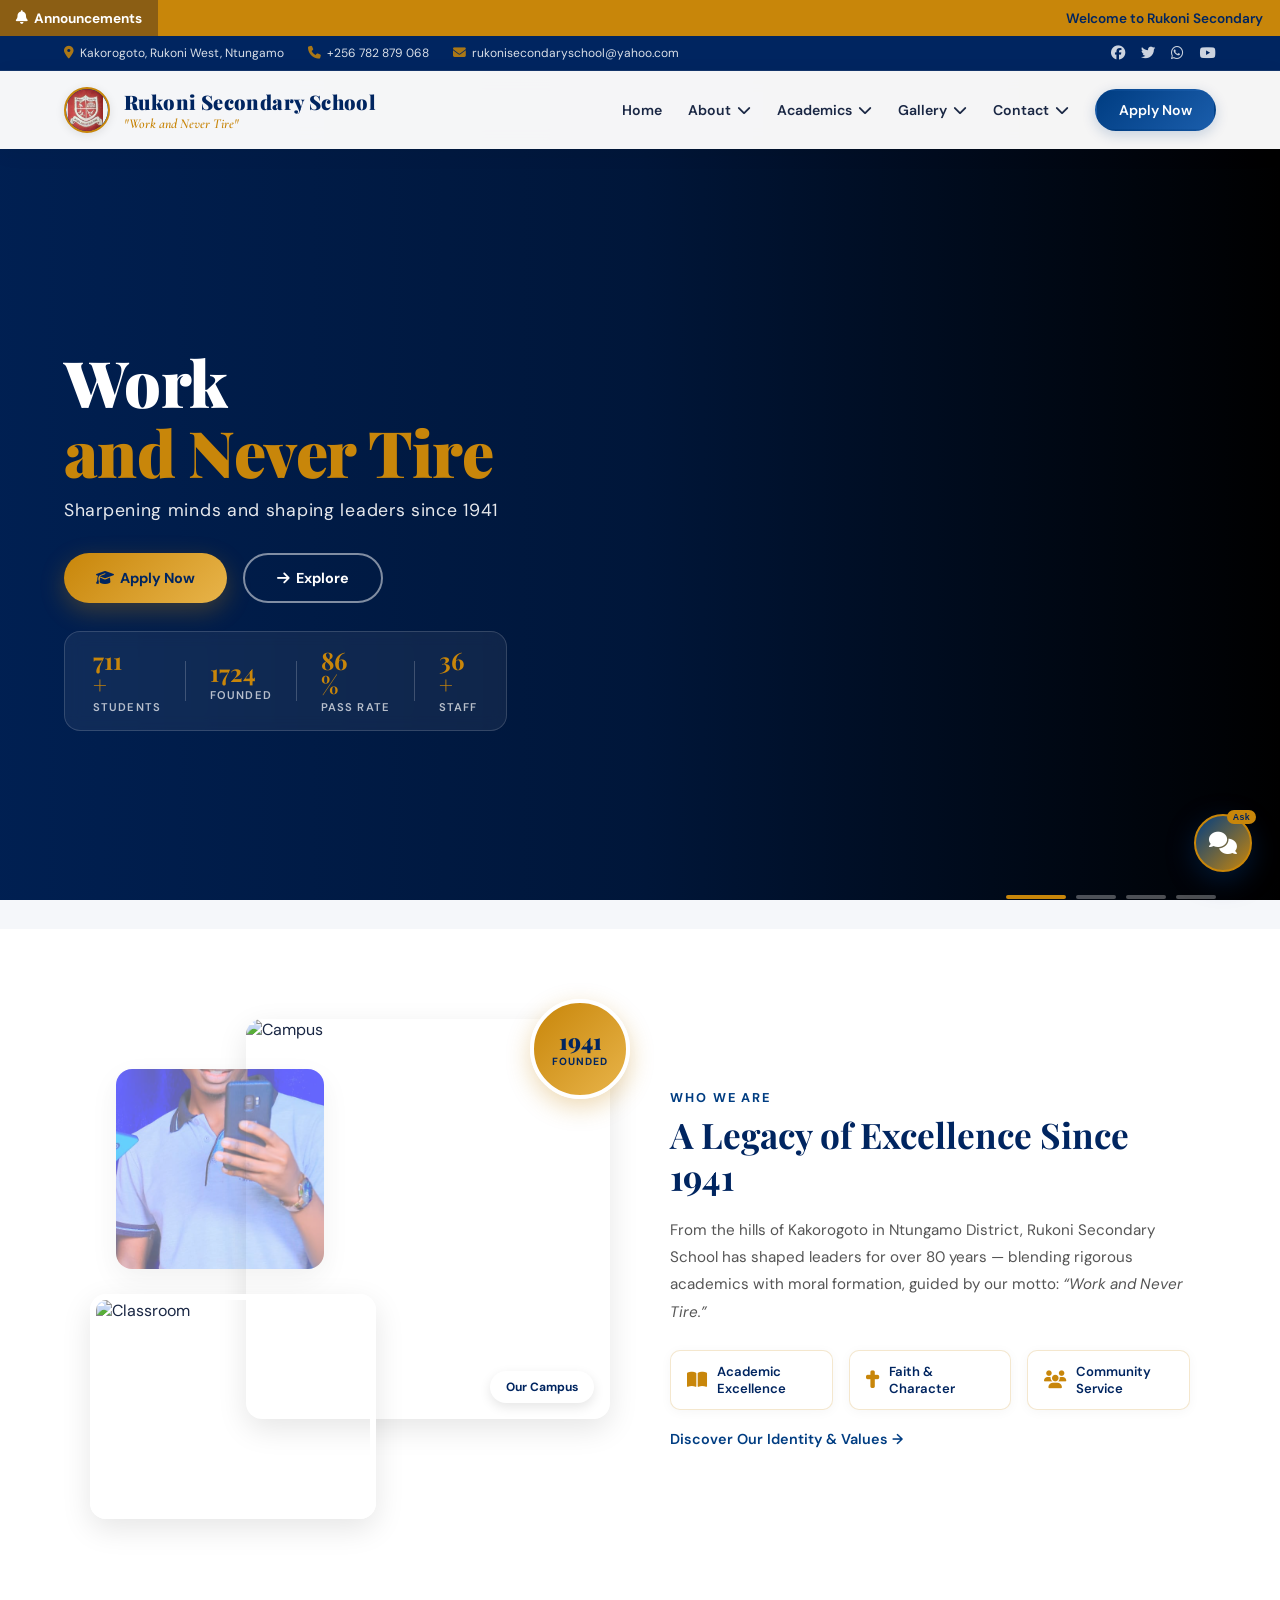
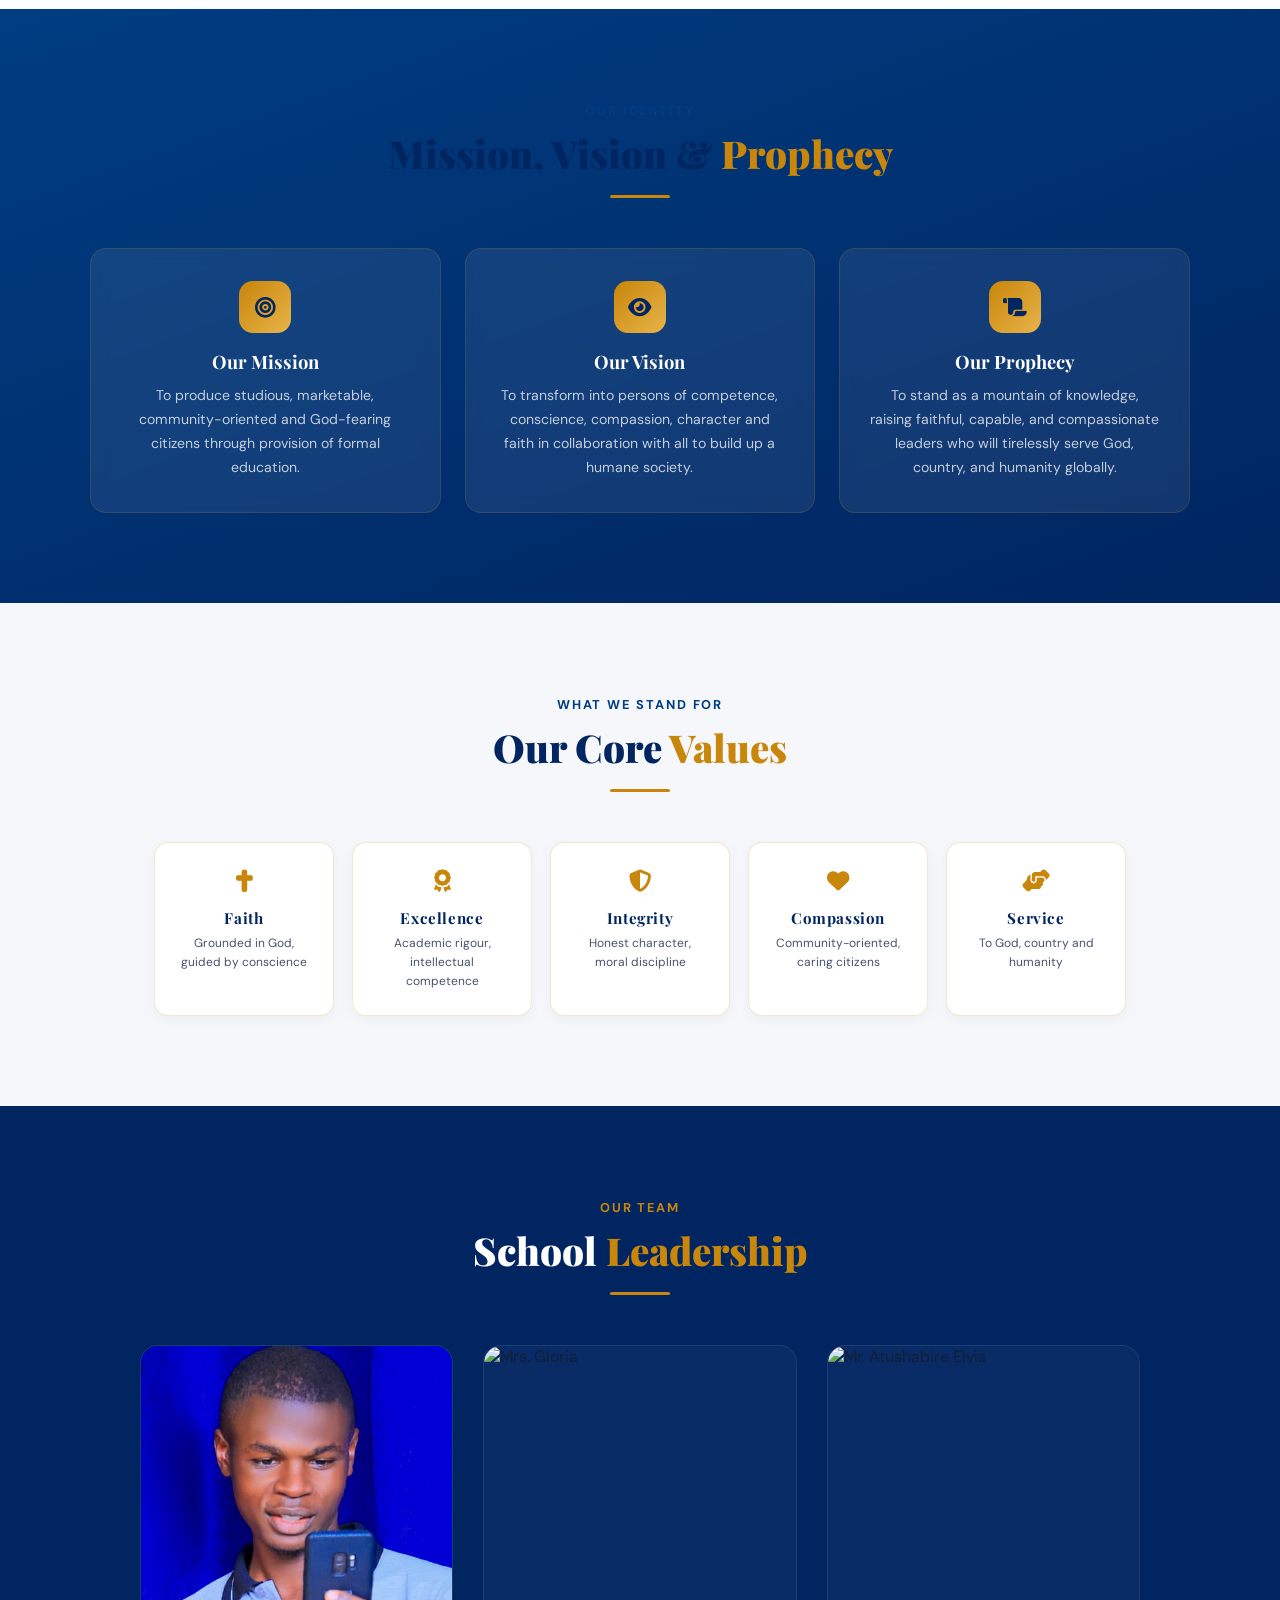
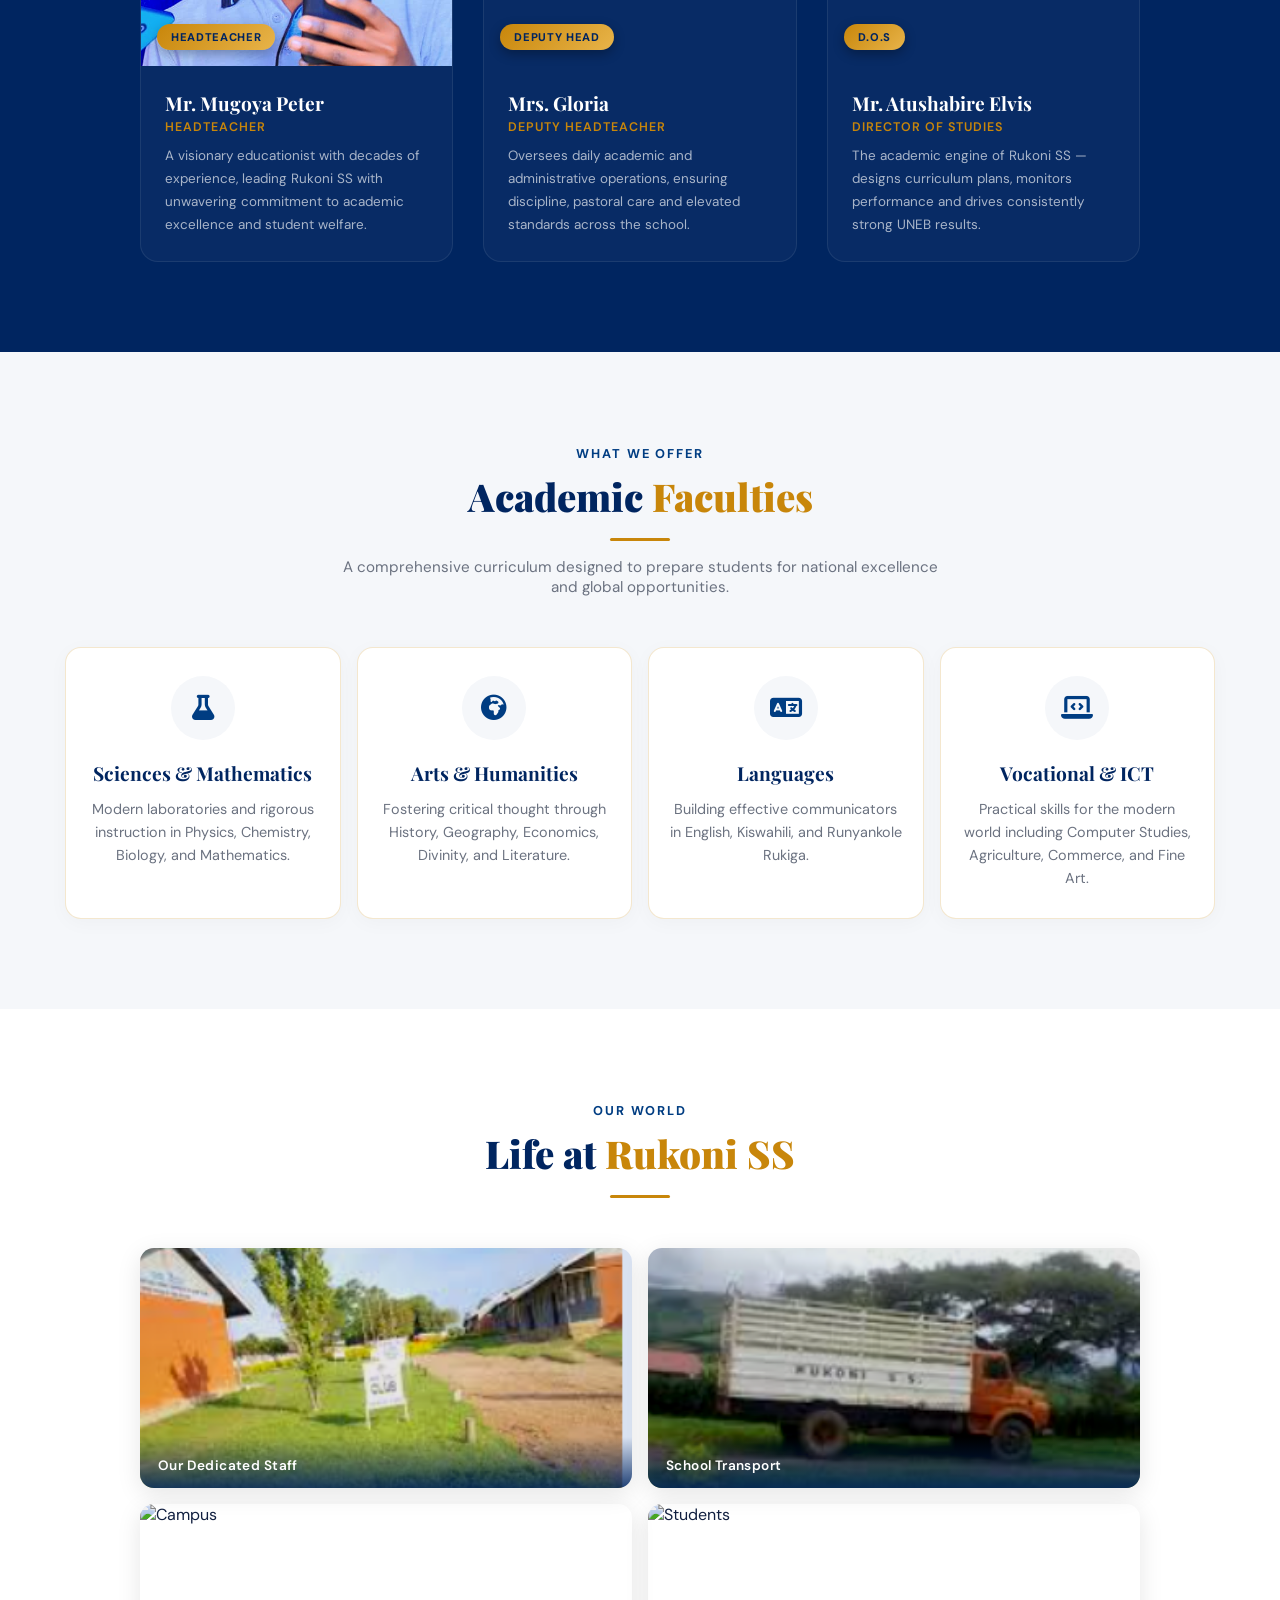
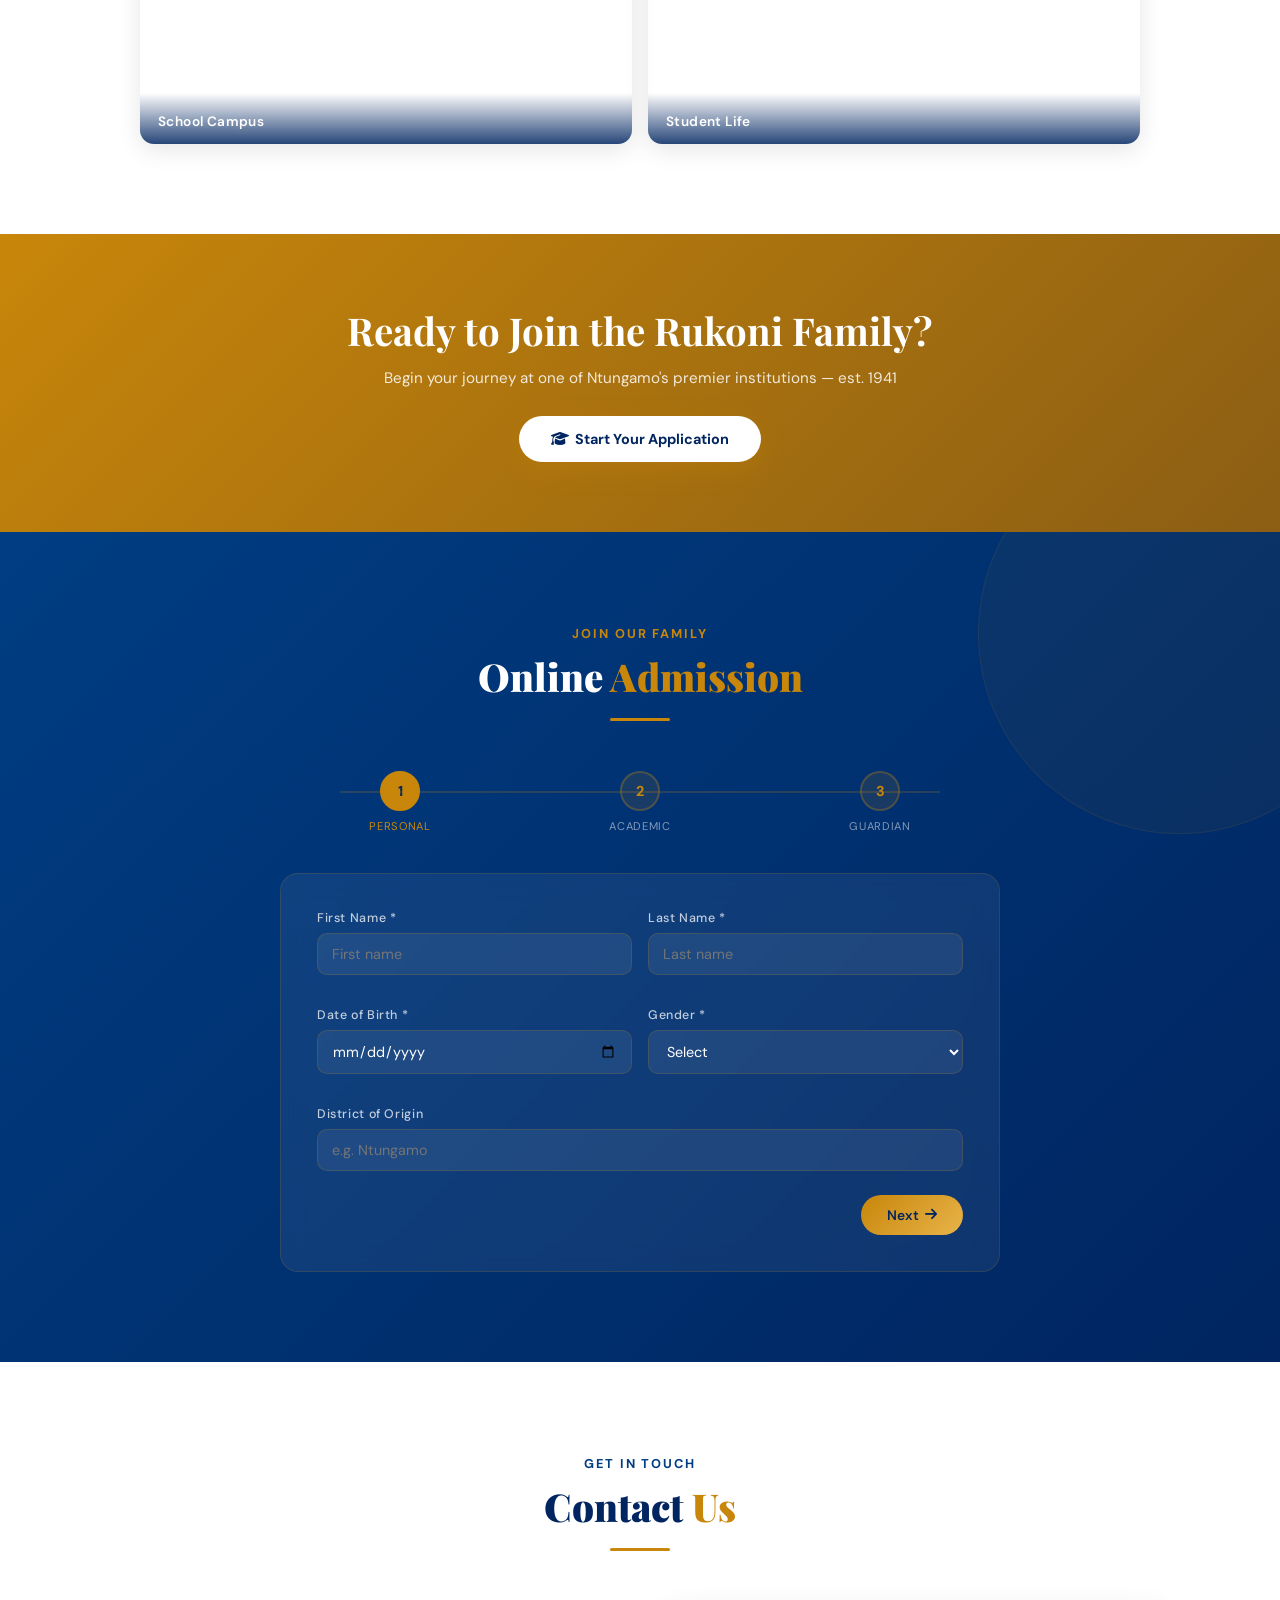
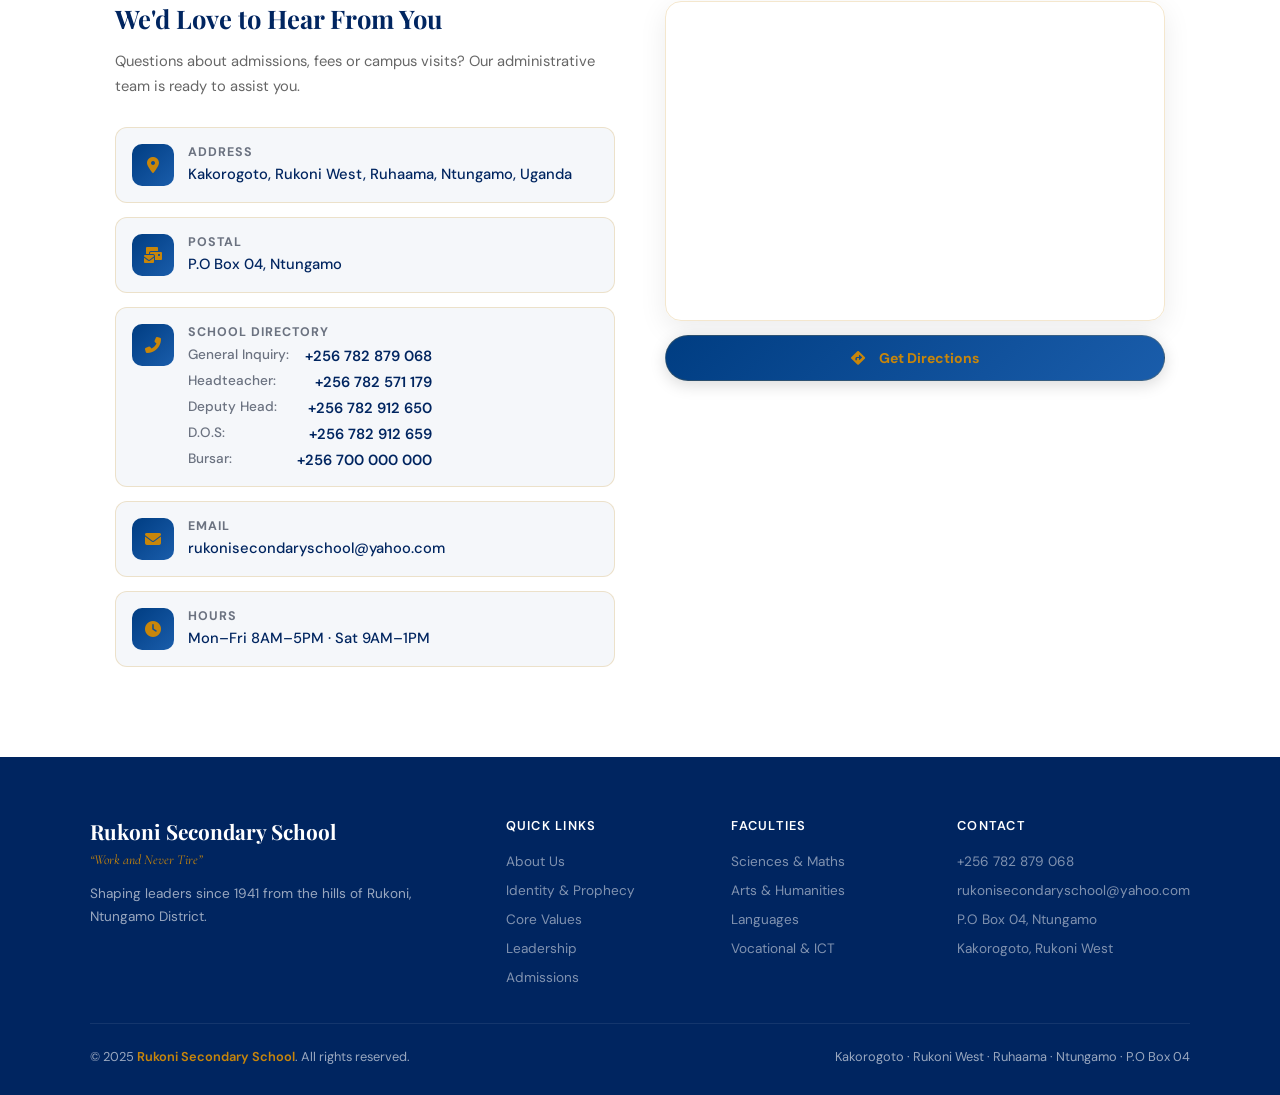
==== commit c9afb2d5: "scroll fix" ====
--- a/index.html
+++ b/index.html
@@ -101,6 +101,7 @@
 </nav>
 <div class="nav-overlay" id="navOverlay"></div>
 
+<div class="site-wrapper">
 <!-- HERO -->
 <section id="hero">
   <div class="hero-content">
@@ -553,6 +554,8 @@
   </div>
 </div>
 
+</div> <!-- End site-wrapper -->
+
 <script src="rukoni.js"></script>
 </body>
 </html>
--- a/rukoni.css
+++ b/rukoni.css
@@ -13,9 +13,10 @@
 }
 
 * { margin:0; padding:0; box-sizing:border-box; }
-html { scroll-behavior:smooth; }
-body { font-family:'DM Sans',sans-serif; background:var(--cream); color:var(--text); overflow-x:hidden; }
+html { scroll-behavior:smooth; overflow-x:hidden; max-width:100%; }
+body { font-family:'DM Sans',sans-serif; background:var(--cream); color:var(--text); overflow-x:hidden; max-width:100%; }
 body.menu-open { overflow:hidden; }
+.site-wrapper { overflow-x:hidden; width:100%; position:relative; }
 .accent { color:var(--accent); }
 
 /* TOPBAR */
@@ -54,6 +55,8 @@
 .dropdown li a:hover { background:var(--cream); color:var(--primary); padding-left:24px; }
 .hamburger { display:none; flex-direction:column; gap:5px; cursor:pointer; }
 .hamburger span { width:26px; height:3px; background:var(--primary-dark); transition:0.3s; border-radius:3px; }
+.nav-overlay { position:fixed; top:0; left:0; width:100%; height:100%; background:rgba(0,37,96,0.6); z-index:150; opacity:0; visibility:hidden; transition:all 0.3s; backdrop-filter:blur(2px); }
+.nav-overlay.active { opacity:1; visibility:visible; }
 
 /* HERO - CINEMATIC */
 #hero { position:relative; height:calc(100vh - 120px); min-height:600px; display:flex; align-items:center; padding:0 5%; overflow:hidden; }
@@ -345,8 +348,8 @@
 
 @media (max-width:900px) {
   .hamburger { display:flex; }
-  .nav-links { display:flex!important; position:fixed; top:0; right:-100%; width:65%; max-width:260px; height:100vh; background:var(--primary-dark); flex-direction:column; justify-content:flex-start; padding-top:80px; padding-bottom:40px; overflow-y:auto; align-items:center; gap:24px; z-index:200; transition:right 0.4s cubic-bezier(0.4,0,0.2,1); box-shadow:-10px 0 40px rgba(0,0,0,0.5); border-left:1px solid var(--border); }
-  .nav-links.active { right:0; }
+  .nav-links { display:flex!important; position:fixed; top:0; right:0; transform:translateX(100%); width:55%; max-width:220px; height:100vh; background:var(--primary-dark); flex-direction:column; justify-content:flex-start; padding-top:80px; padding-bottom:40px; overflow-y:auto; align-items:center; gap:24px; z-index:200; transition:transform 0.4s cubic-bezier(0.4,0,0.2,1); box-shadow:-10px 0 40px rgba(0,0,0,0.5); border-left:1px solid var(--border); }
+  .nav-links.active { transform:translateX(0); }
   .nav-links li { list-style:none; }
   .nav-links a { font-size:1.05rem!important; color:rgba(255,255,255,0.9)!important; }
   .has-dropdown .dropdown { position:static; display:none; background:transparent; border:none; box-shadow:none; padding:0; margin-top:8px; }
@@ -356,6 +359,7 @@
   .hero-title { font-size:3.5rem; }
   .about-grid { grid-template-columns:1fr; gap:36px; }
   .about-images { order:-1; }
+  .founded-badge { right:0; top:0; transform:scale(0.85); transform-origin:top right; }
   .mv-cards { grid-template-columns:1fr; }
   .values-grid { gap:12px; flex-direction:column; align-items:center; }
   .value-card { max-width:100%; min-width:auto; }
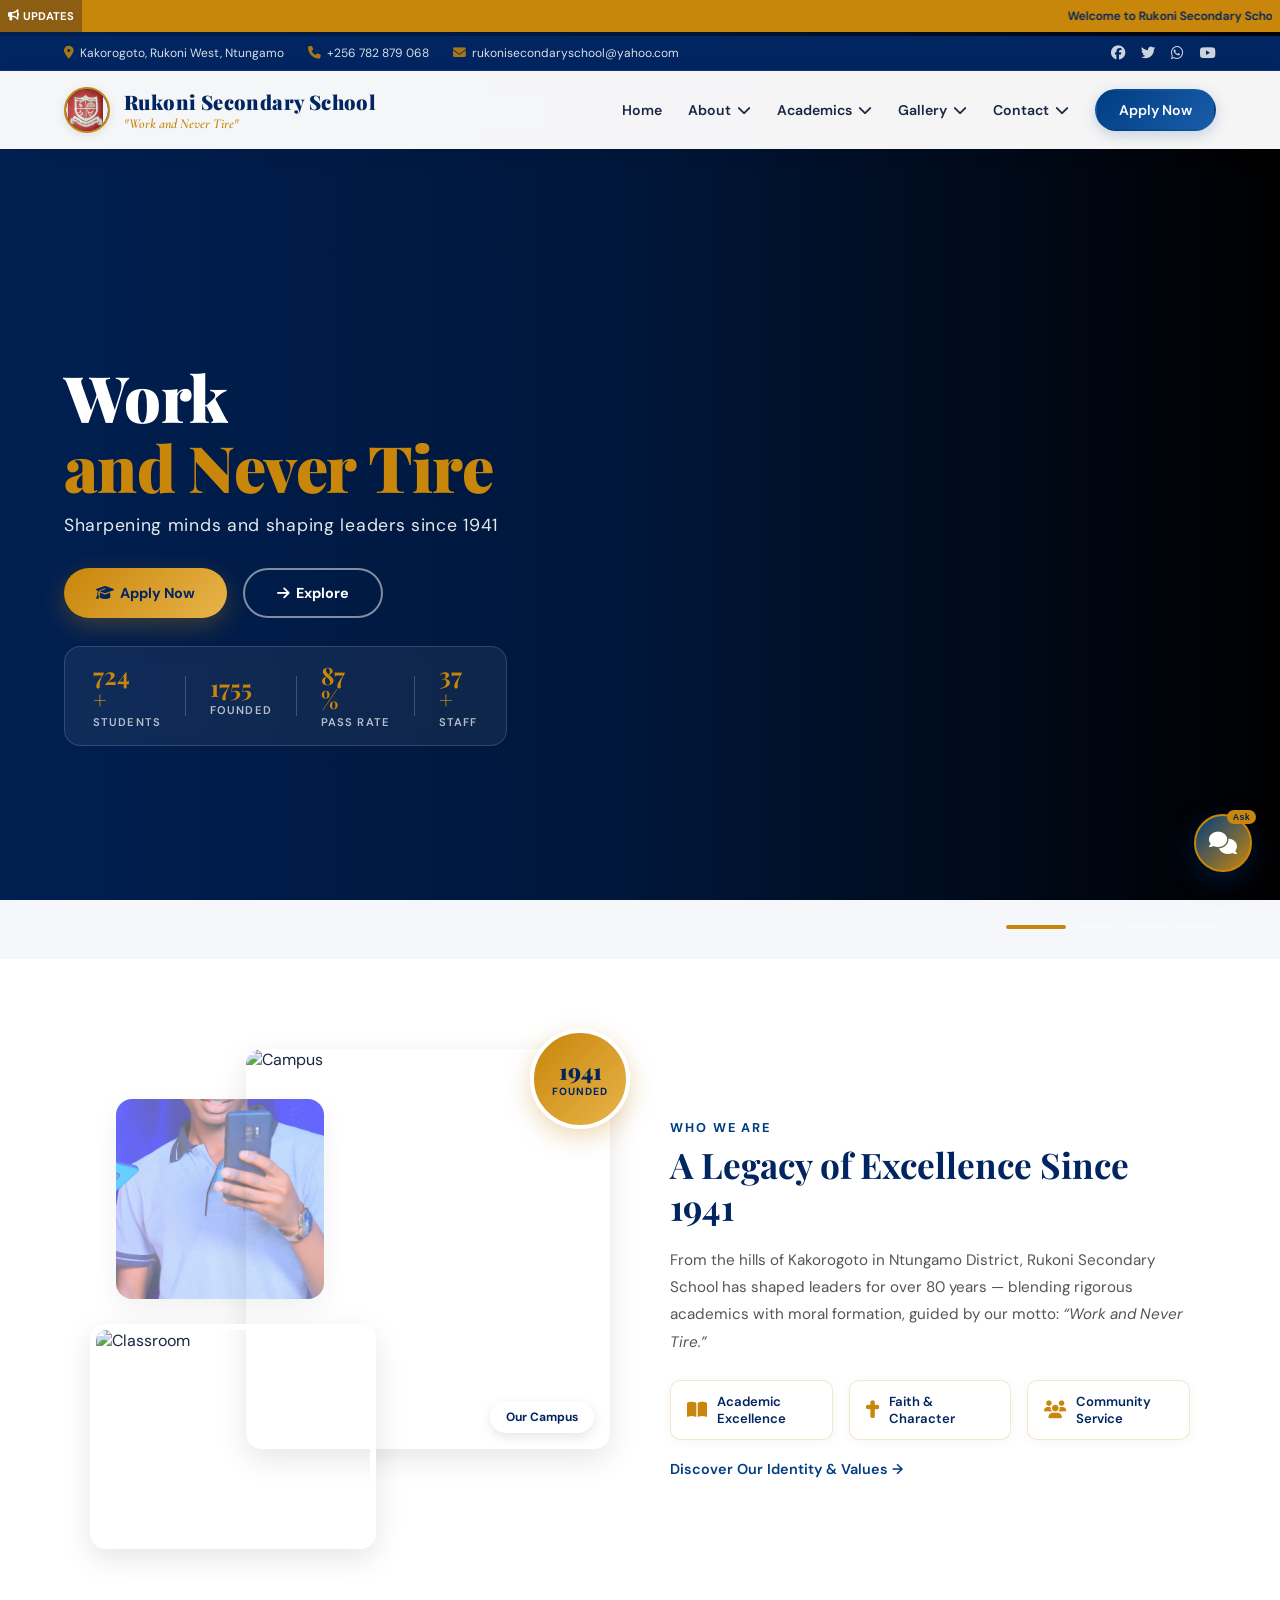
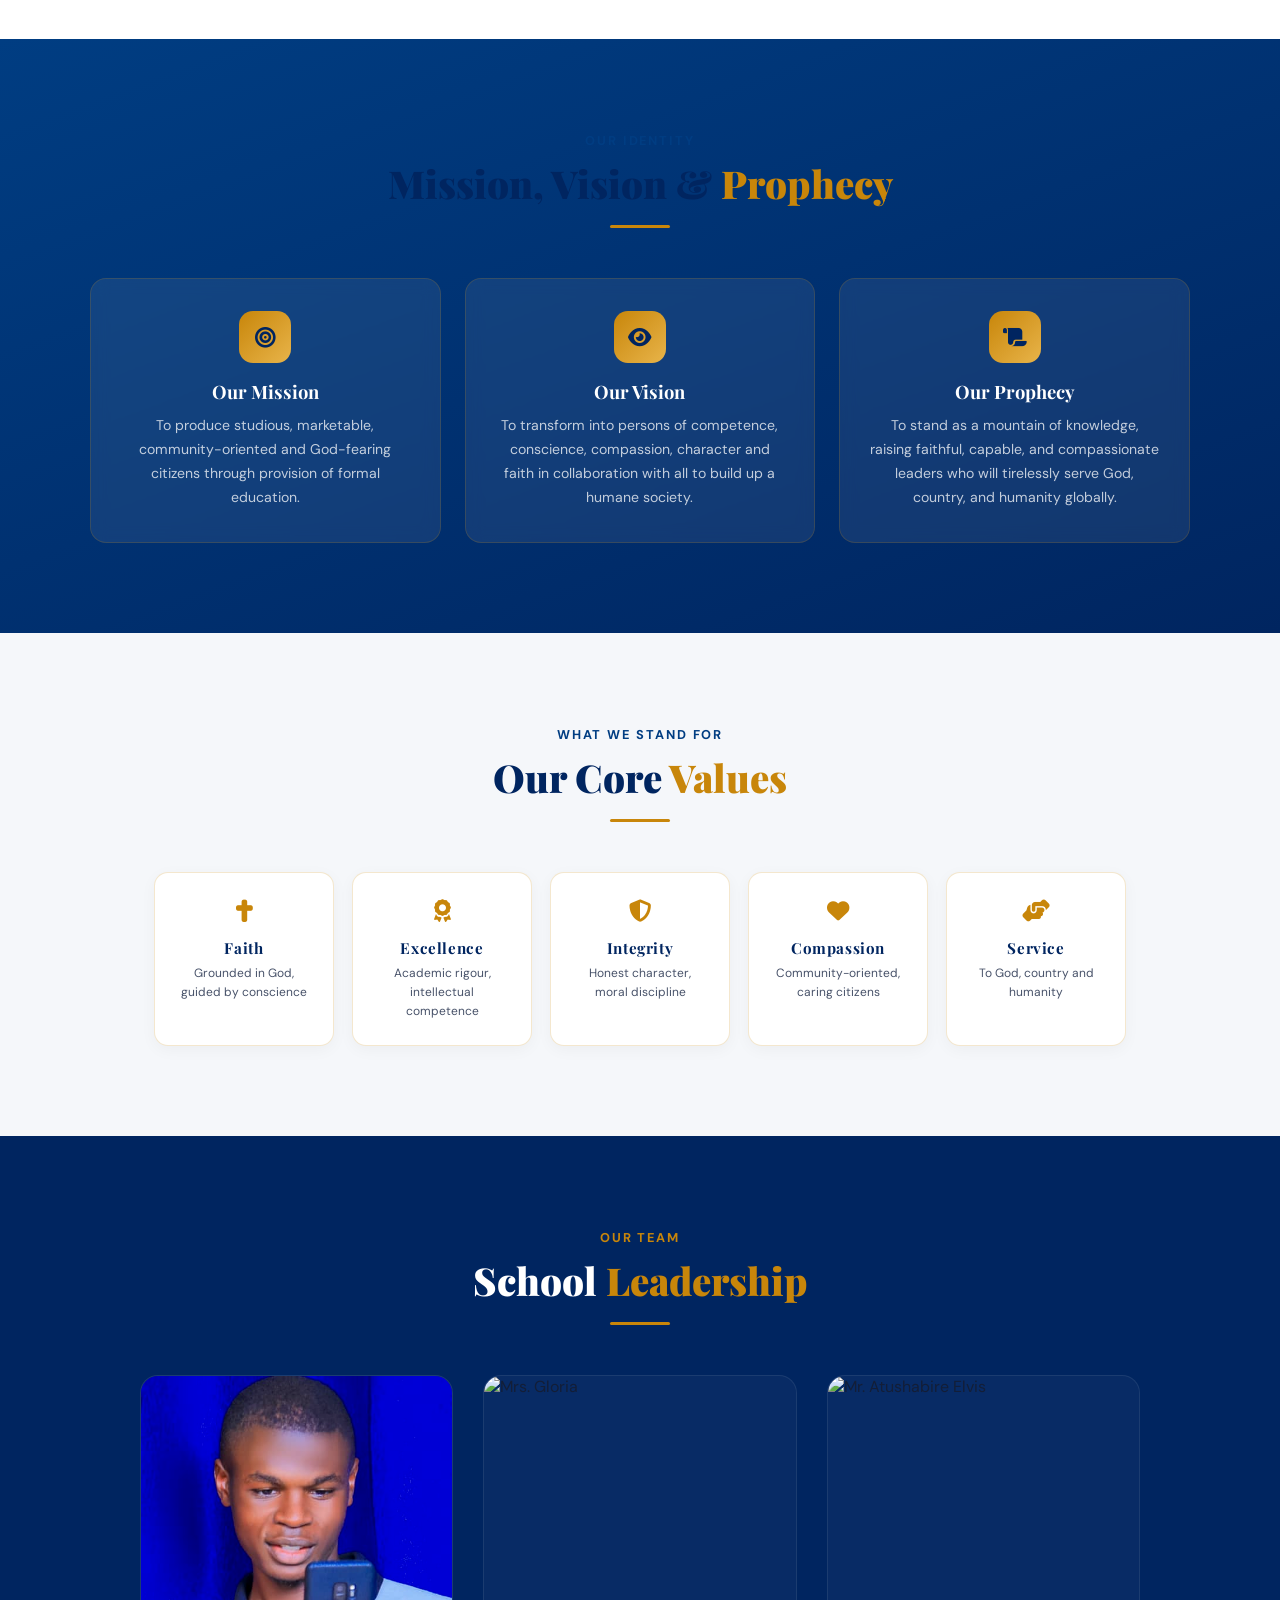
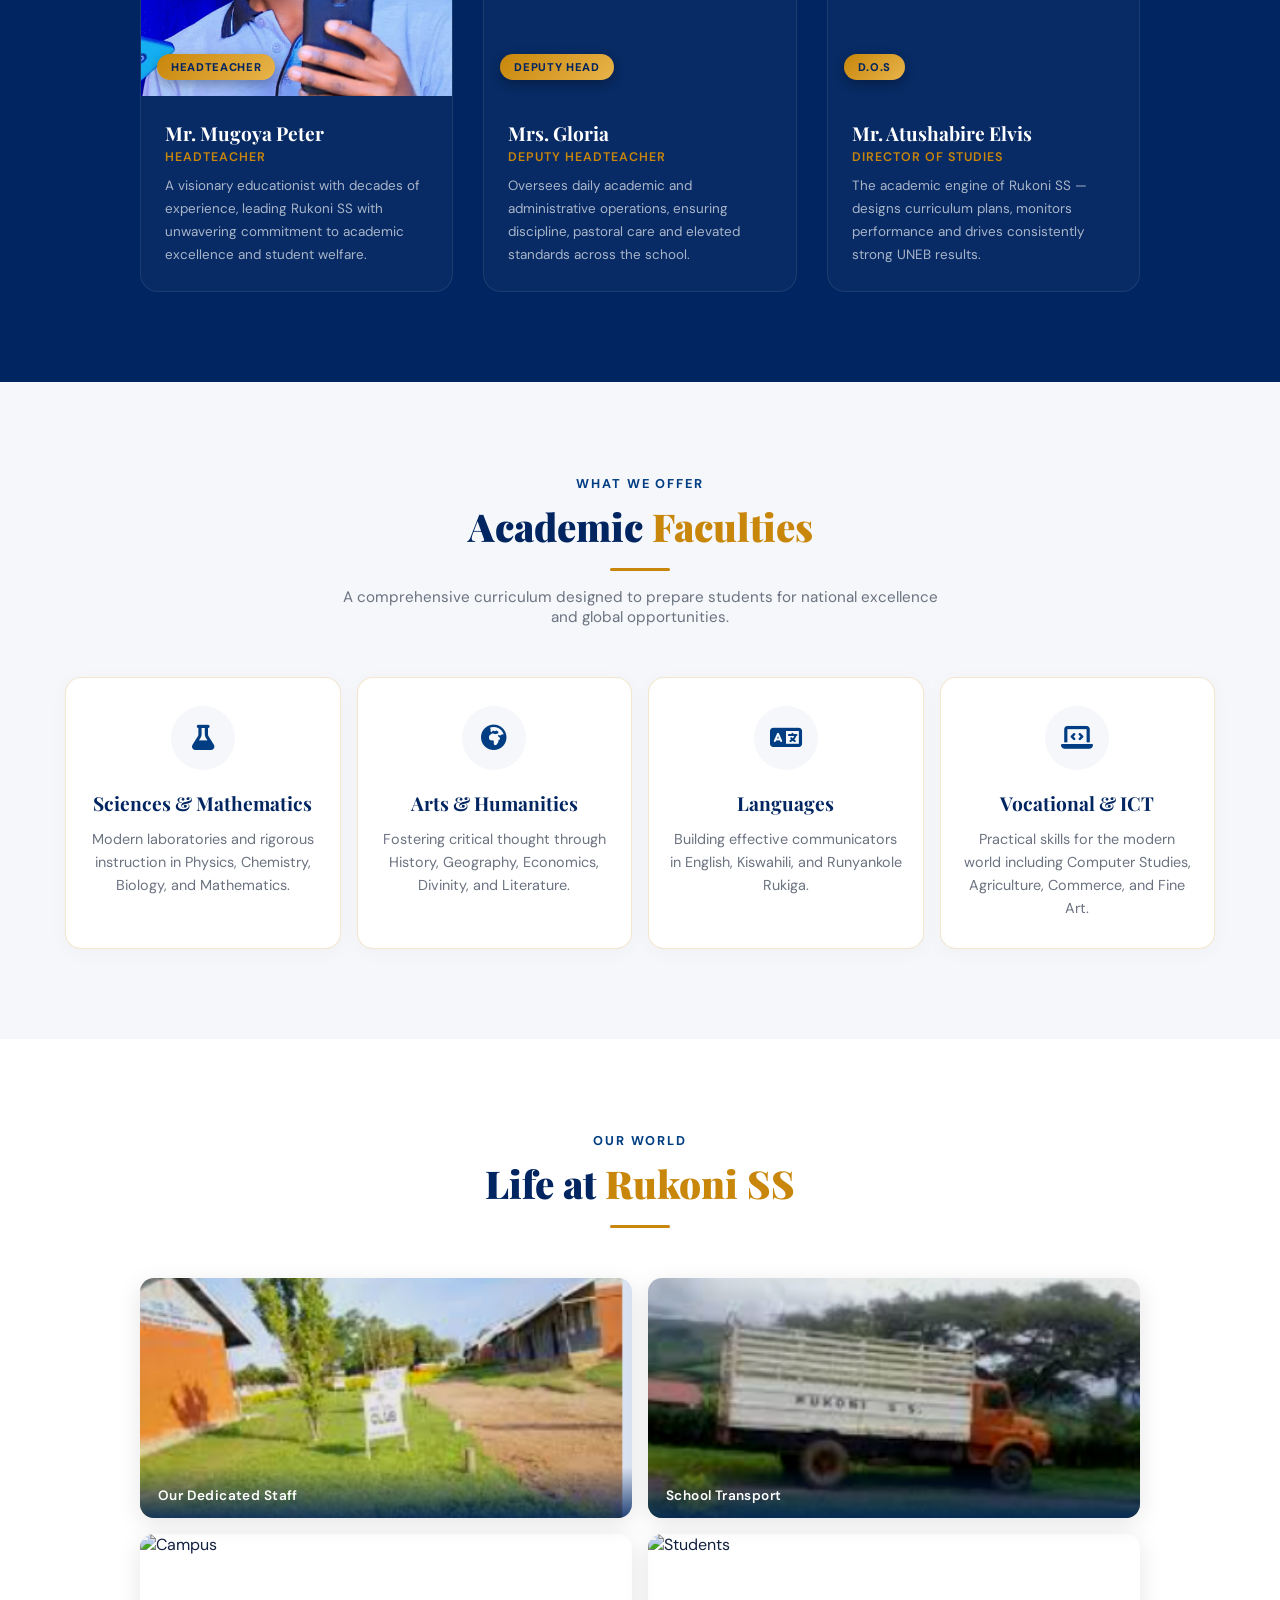
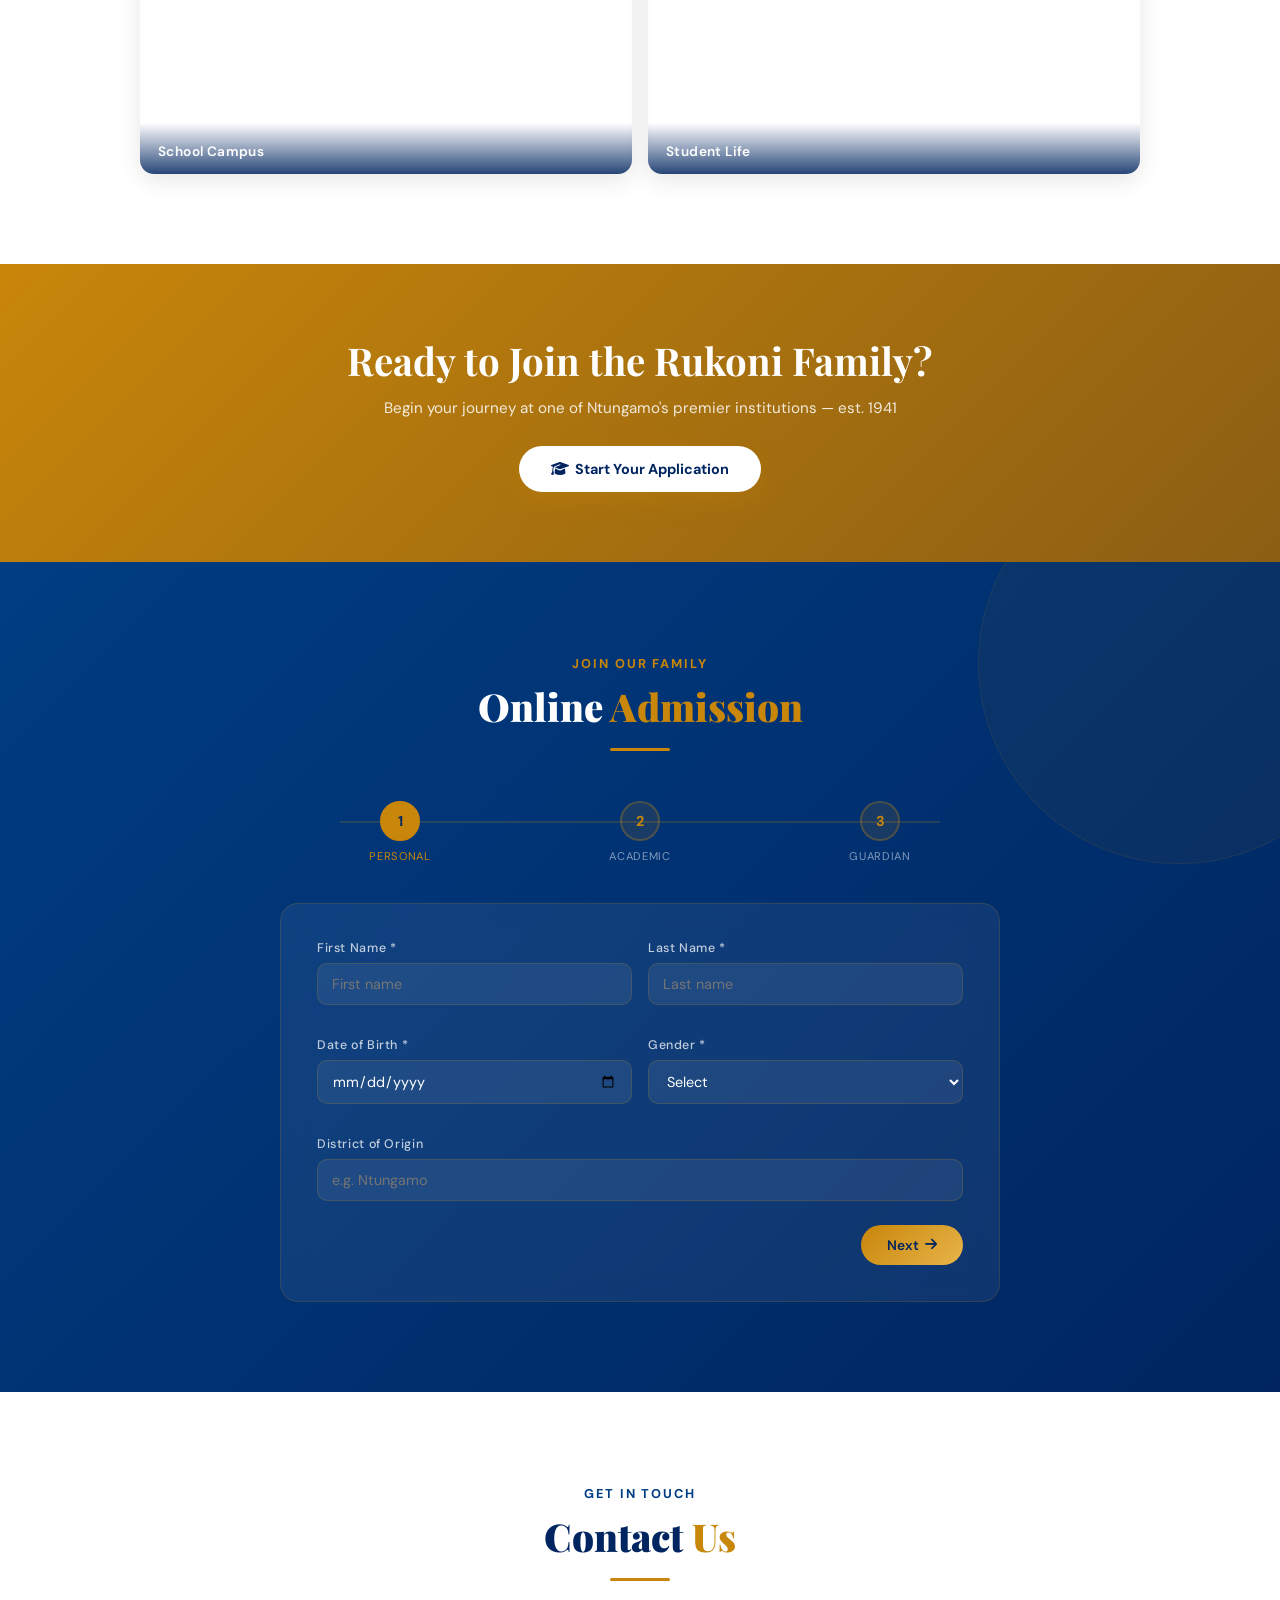
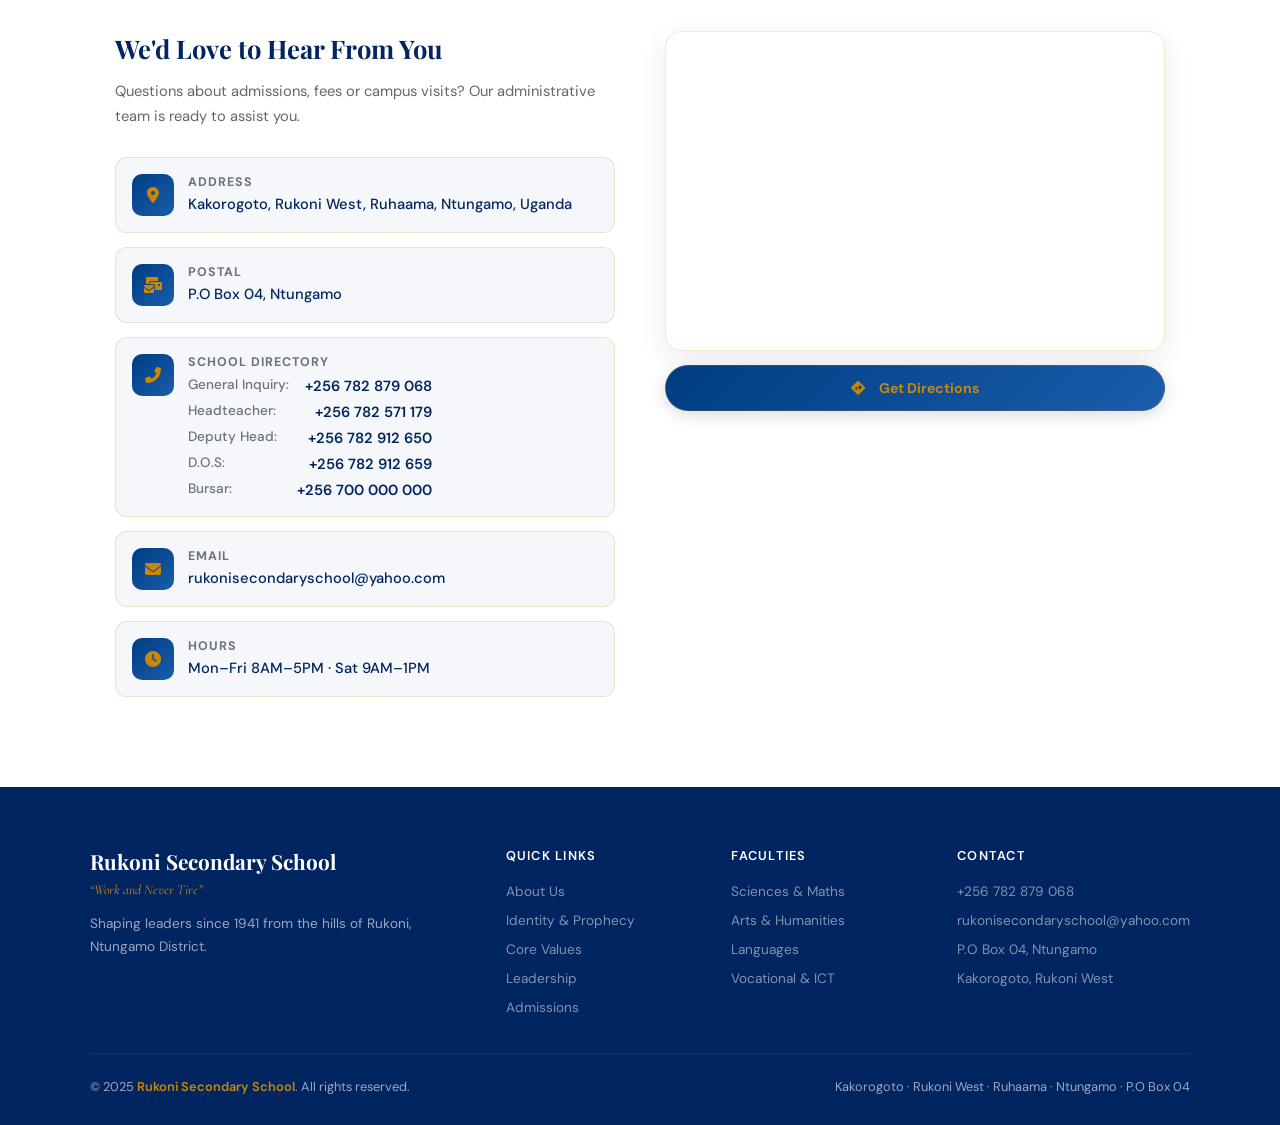
==== commit 4f58dc8d: "more good" ====
--- a/index.html
+++ b/index.html
@@ -14,16 +14,18 @@
 
 <!-- NEWS TICKER -->
 <div class="news-ticker">
-  <div class="ticker-label"><i class="fas fa-bell"></i> Announcements</div>
+  <div class="ticker-label"><i class="fas fa-bullhorn"></i>Updates</div>
   <div class="ticker-content">
     <marquee behavior="scroll" direction="left" scrollamount="6">
-      Welcome to Rukoni Secondary School •    Term 1 Admissions are currently ongoing — Apply online today! •  O-Level and A-Level vacancies available. • "Work and Never Tire."
+      Welcome to Rukoni Secondary School • Term 1 Admissions are currently ongoing — Apply online today! • O-Level and A-Level vacancies available. • "Work and Never Tire."
     </marquee>
   </div>
 </div>
 
-<!-- HERO BACKGROUND SLIDESHOW -->
+<!-- HERO BACKGROUND MEDIA -->
 <div class="hero-bg">
+  <!-- Video background (Swap 'src' with your local video file like 'hero-video.mp4') -->
+  <video autoplay muted loop playsinline class="hero-video"><source src="https://assets.mixkit.co/videos/preview/mixkit-group-of-friends-walking-in-a-university-campus-41133-large.mp4" type="video/mp4"></video>
   <div class="slide slide-1 active"></div>
   <div class="slide slide-2"></div>
   <div class="slide slide-3"></div>
--- a/rukoni.css
+++ b/rukoni.css
@@ -29,9 +29,9 @@
 .topbar-right a:hover { opacity:1; color:var(--accent); transform:translateY(-2px); }
 
 /* NEWS TICKER */
-.news-ticker { background:var(--accent); color:var(--primary-dark); display:flex; align-items:center; font-size:0.85rem; font-weight:600; padding:0; z-index:1001; position:fixed; top:0; left:0; width:100%; overflow:hidden; height:36px; }
-.ticker-label { background:var(--brown); color:white; padding:0 16px; height:100%; font-weight:700; display:flex; align-items:center; gap:6px; z-index:2; position:relative; white-space:nowrap; }
-.ticker-content { flex:1; padding:0 16px; display:flex; align-items:center; }
+.news-ticker { background:var(--accent); color:var(--primary-dark); display:flex; align-items:center; font-size:0.75rem; font-weight:600; padding:0; z-index:1001; position:fixed; top:0; left:0; width:100%; overflow:hidden; height:32px; }
+.ticker-label { background:var(--brown); color:white; padding:0 8px; height:100%; font-weight:700; display:flex; align-items:center; gap:4px; z-index:2; position:relative; white-space:nowrap; font-size: 0.7rem; text-transform: uppercase; }
+.ticker-content { flex:1; padding:0 8px; display:flex; align-items:center; overflow:hidden; }
 
 /* NAVBAR */
 #navbar { background:rgba(255,255,255,0.96); backdrop-filter:blur(10px); padding:16px 5%; display:flex; justify-content:space-between; align-items:center; position:sticky; top:36px; z-index:999; box-shadow:0 4px 20px rgba(0,0,0,0.06); transition:padding 0.3s; }
@@ -59,9 +59,11 @@
 .nav-overlay.active { opacity:1; visibility:visible; }
 
 /* HERO - CINEMATIC */
-#hero { position:relative; height:calc(100vh - 120px); min-height:600px; display:flex; align-items:center; padding:0 5%; overflow:hidden; }
-.hero-bg { position:absolute; top:0; left:0; width:100%; height:100%; z-index:1; background:#000; }
-.slide { position:absolute; top:0; left:0; width:100%; height:100%; opacity:0; background-size:cover; background-position:center; transition:opacity 1.5s ease-in-out, transform 4s linear; transform:scale(1); }
+#hero { position:relative; height:90vh; height:90dvh; min-height:600px; display:flex; align-items:center; padding:0 5%; overflow:hidden; }
+.hero-bg { position:absolute; inset:0; z-index:1; background:#000; overflow:hidden; }
+.slide { position:absolute; top:0; left:0; width:100%; height:100%; opacity:0; background-size:cover; background-position:center; transition:opacity 1.5s ease-in-out, transform 4s linear; transform:scale(1); object-fit: cover; z-index:0; }
+.hero-video { position:absolute; top:0; left:0; width:100%; height:100%; object-fit:cover; z-index:1; animation: heroVideoZoom 20s linear infinite alternate; will-change: transform; }
+@keyframes heroVideoZoom { from { transform: scale(1); } to { transform: scale(1.1); } }
 .slide.active { opacity:1; transform:scale(1.05); } /* Ken Burns Effect */
 .slide-1 { background-image:url('https://images.unsplash.com/photo-1523050854058-8df90110c9f1?w=1600&q=80'); }
 .slide-2 { background-image:url('https://images.unsplash.com/photo-1577896851231-70ef18881754?w=1600&q=80'); }
@@ -136,7 +138,7 @@
 .about-more:hover { color:var(--accent); }
 
 /* IDENTITY SECTION */
-#identity { background:linear-gradient(160deg,var(--primary) 0%,var(--primary-dark) 100%); padding:90px 5%; text-align:center; }
+#identity { background:linear-gradient(160deg,var(--primary) 0%,var(--primary-dark) 100%); padding:90px 5%; text-align:center; overflow-x:hidden; }
 .mv-cards { display:grid; grid-template-columns:repeat(3, 1fr); gap:24px; max-width:1100px; margin:0 auto; }
 .mv-card { background:rgba(255,255,255,0.07); border:1px solid rgba(200,134,10,0.2); border-radius:16px; padding:32px 28px; text-align:center; backdrop-filter:blur(8px); transition:transform 0.3s,box-shadow 0.3s; }
 .mv-card:hover { transform:translateY(-6px); box-shadow:0 16px 40px rgba(0,0,0,0.25); }
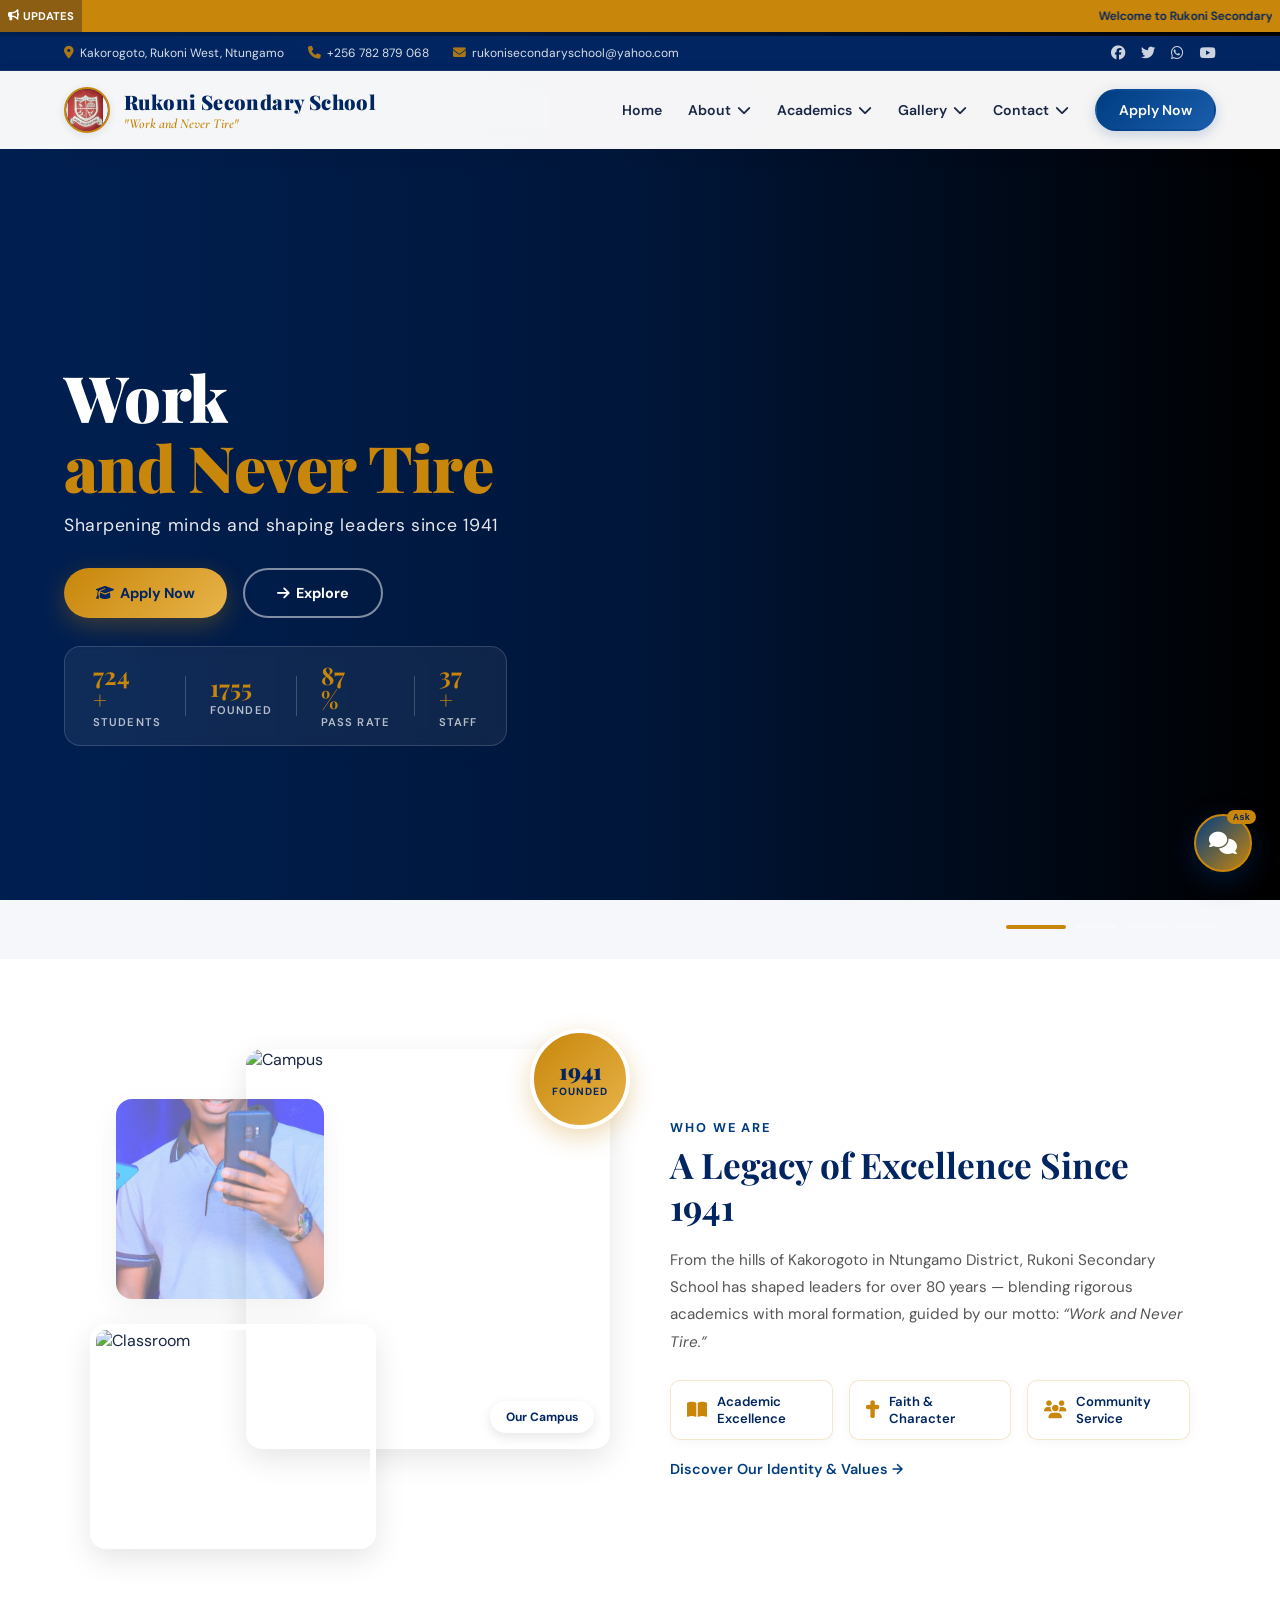
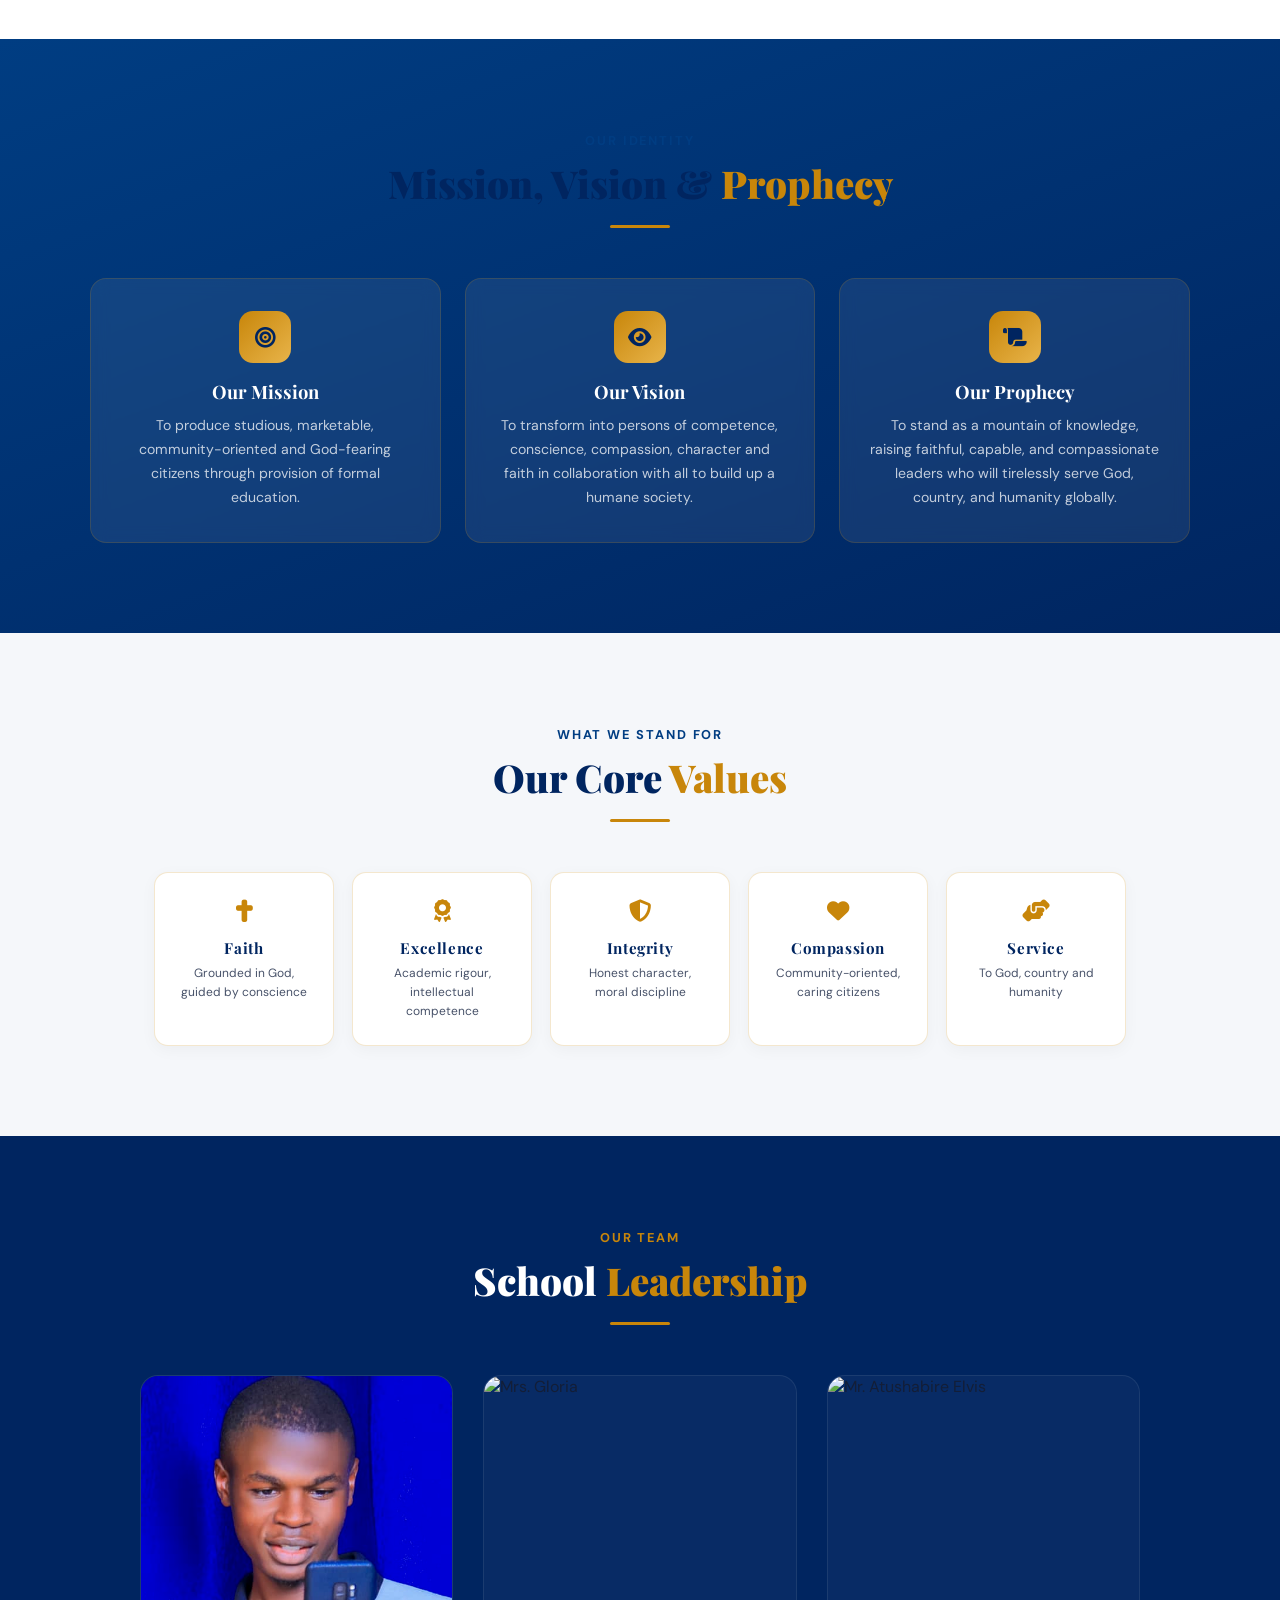
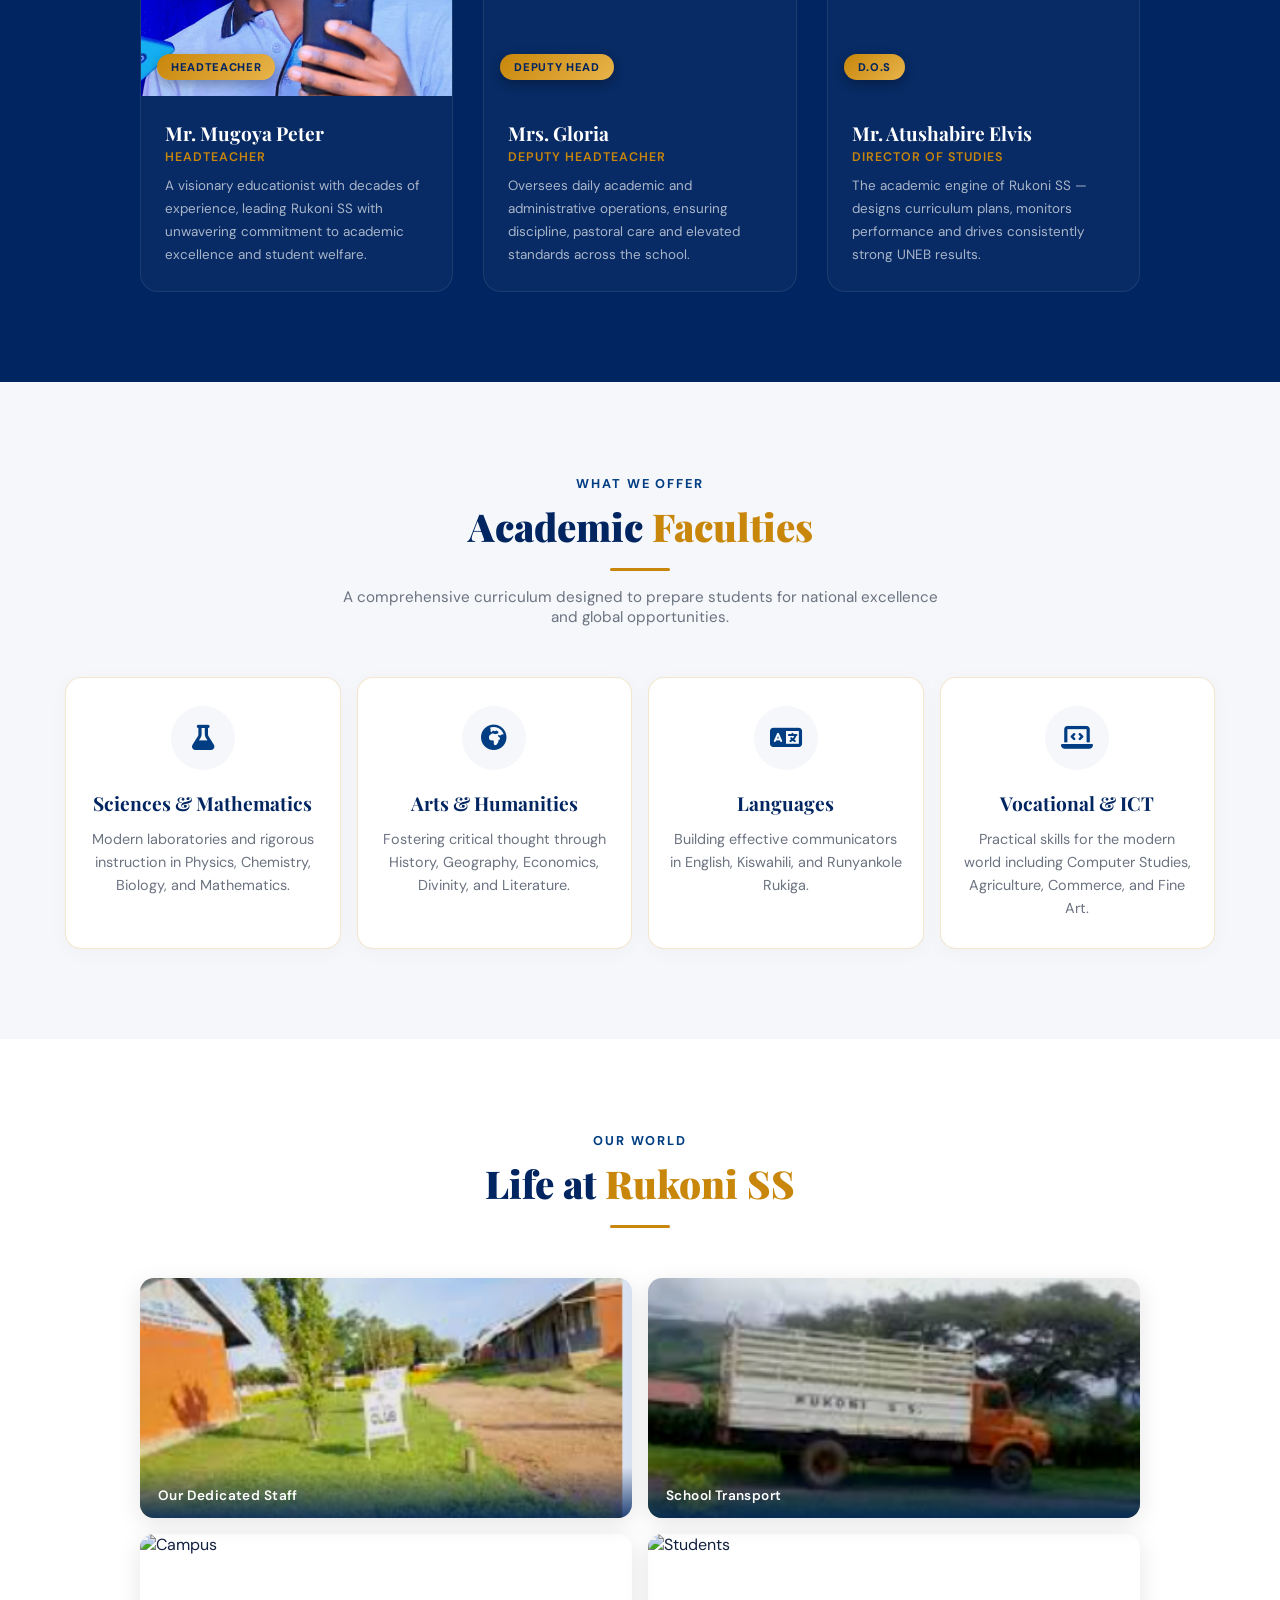
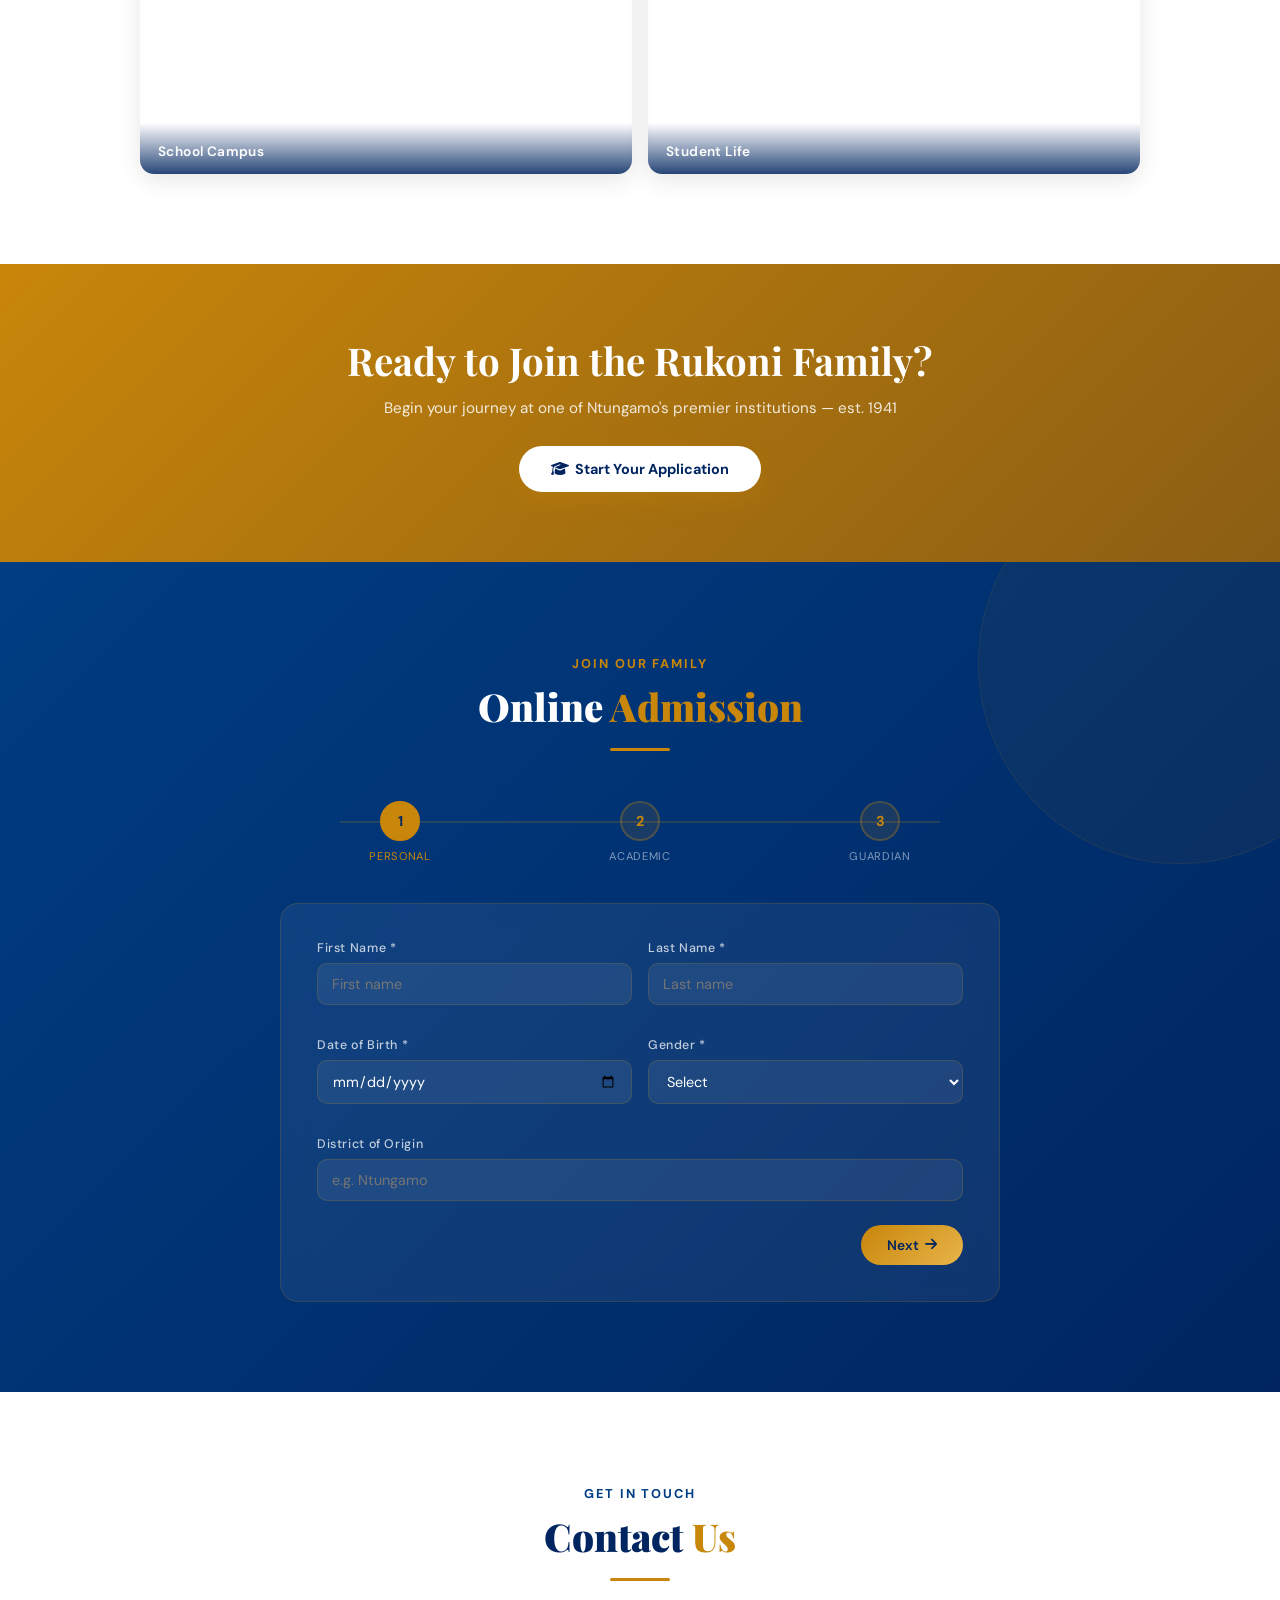
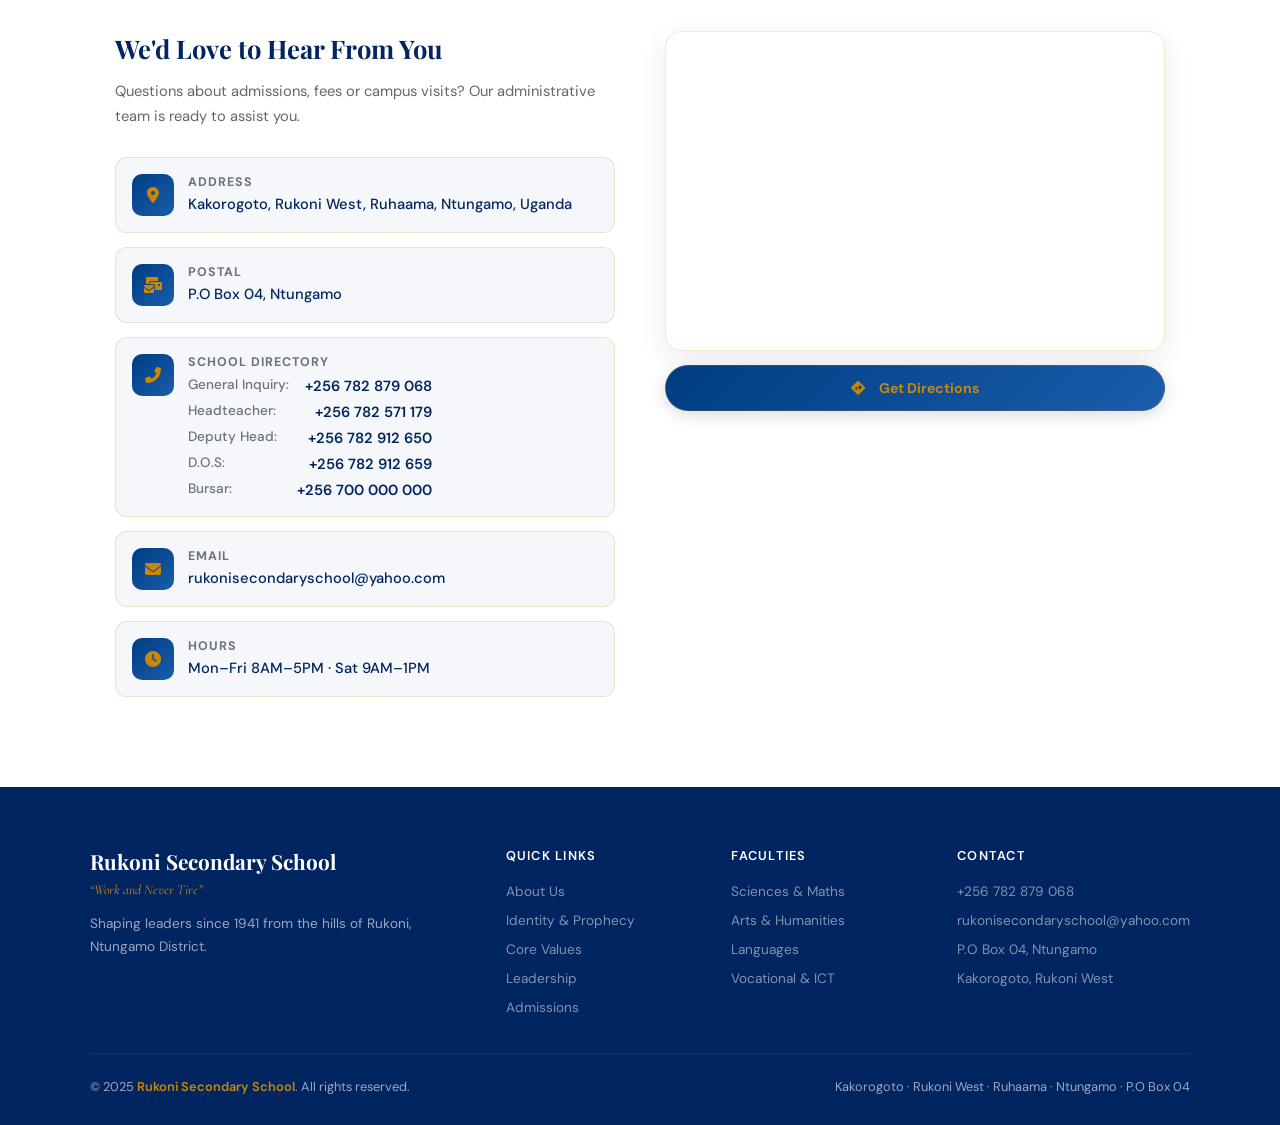
==== commit 66ac71bb: "update time" ====
--- a/index.html
+++ b/index.html
@@ -16,7 +16,7 @@
 <div class="news-ticker">
   <div class="ticker-label"><i class="fas fa-bullhorn"></i>Updates</div>
   <div class="ticker-content">
-    <marquee behavior="scroll" direction="left" scrollamount="6">
+    <marquee behavior="scroll" direction="left" scrollamount="5" onmouseover="this.stop();" onmouseout="this.start();">
       Welcome to Rukoni Secondary School • Term 1 Admissions are currently ongoing — Apply online today! • O-Level and A-Level vacancies available. • "Work and Never Tire."
     </marquee>
   </div>
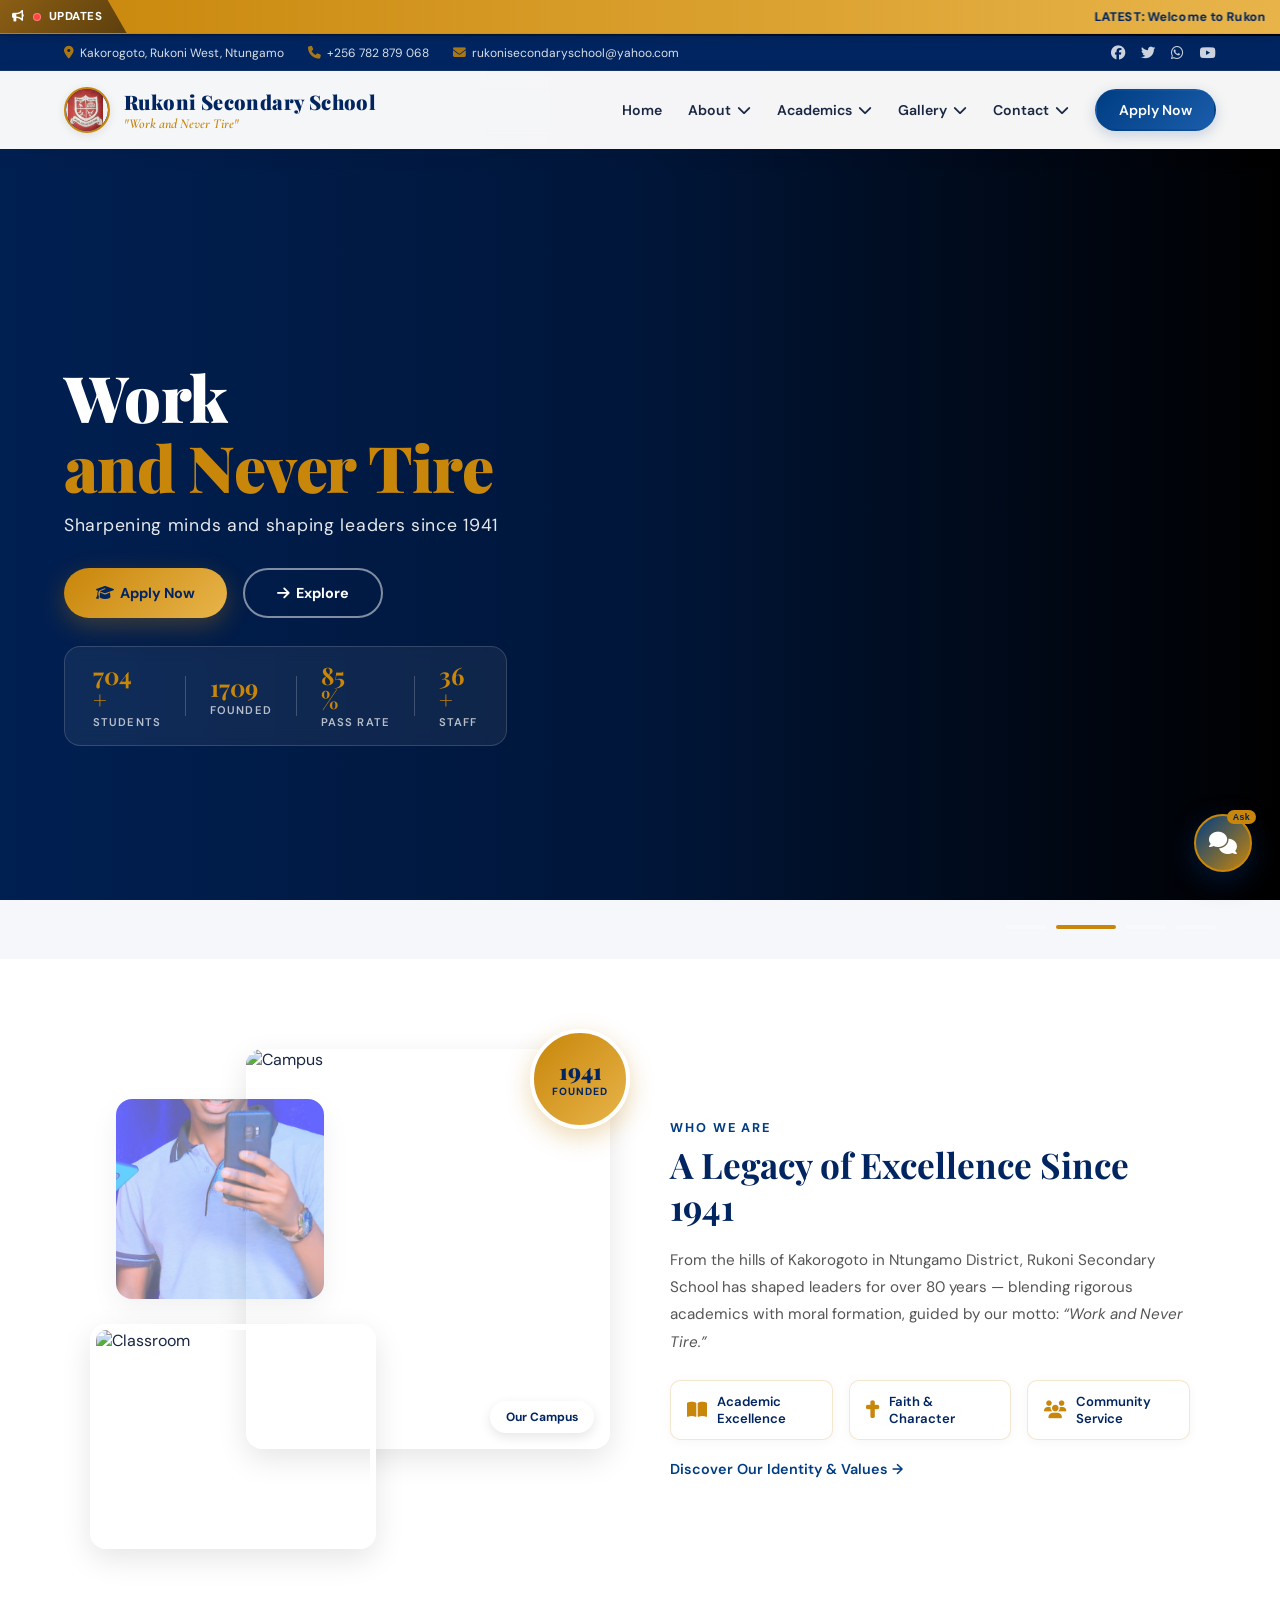
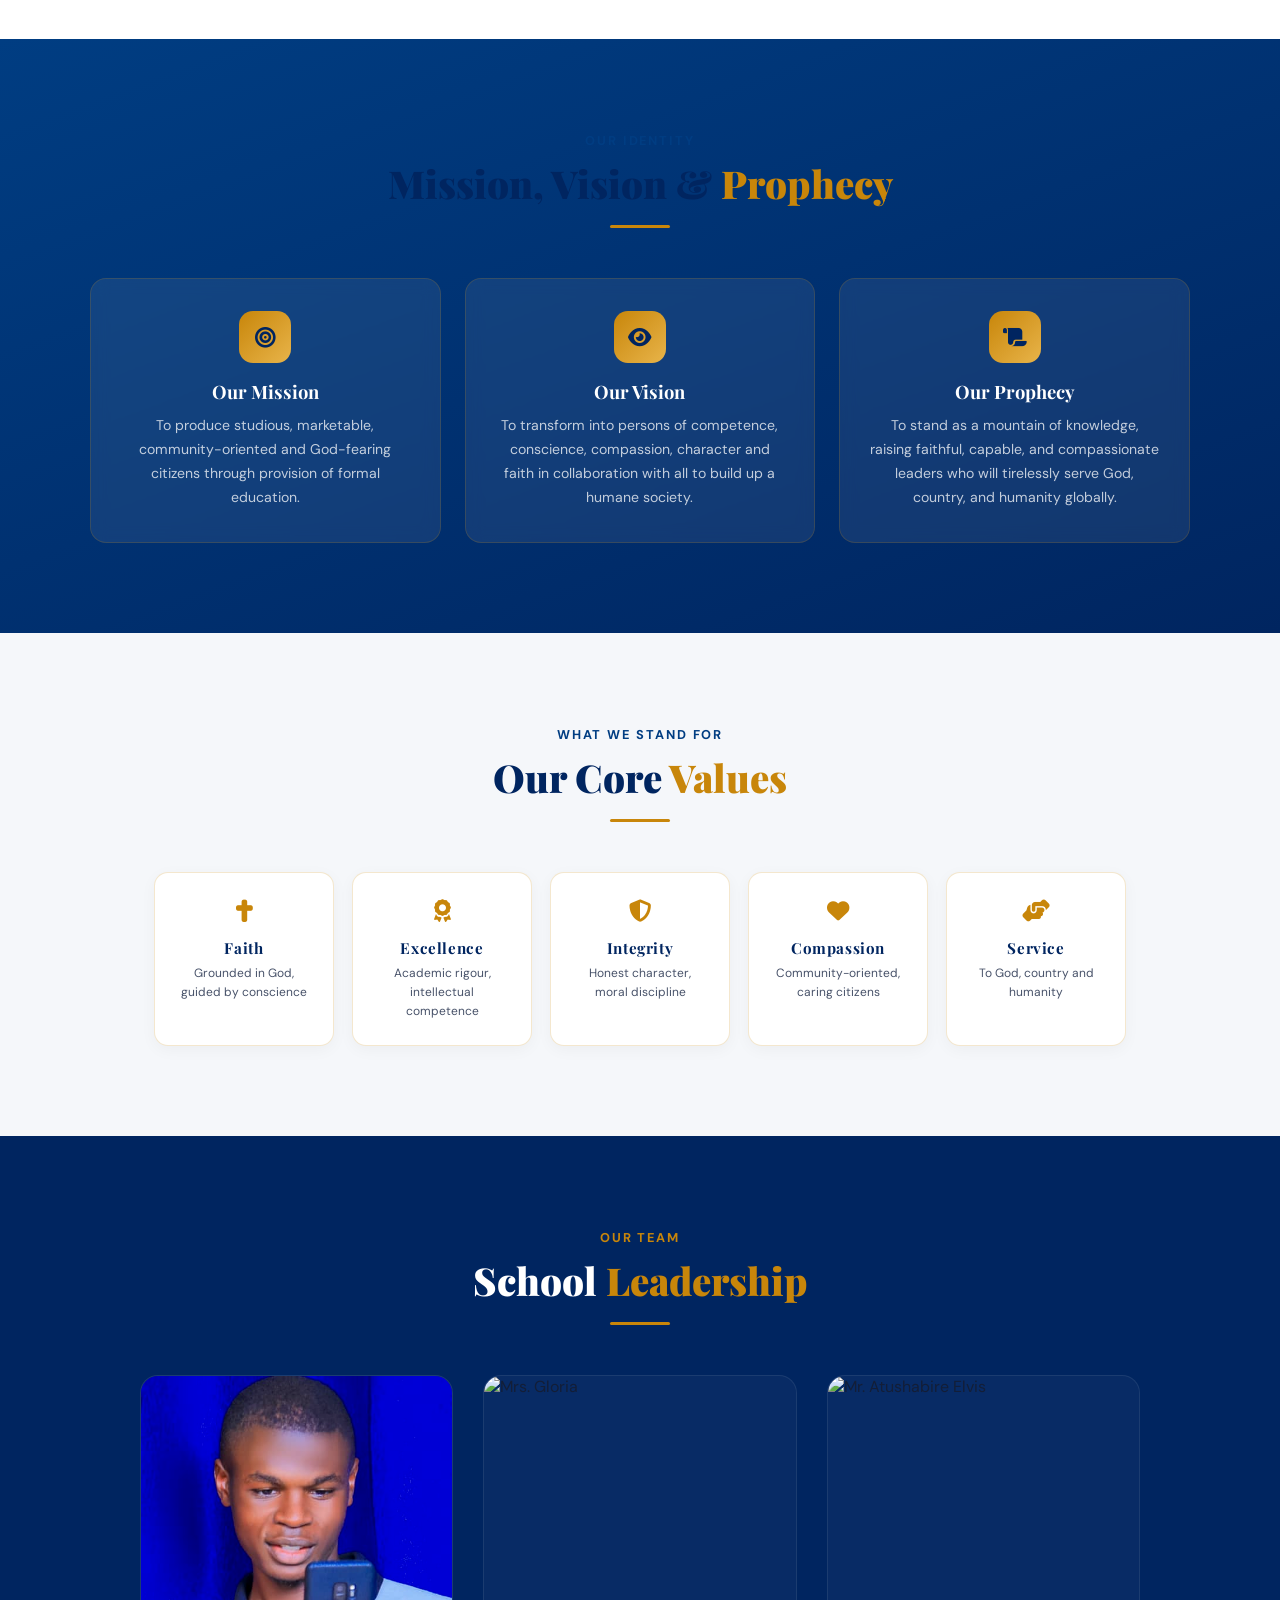
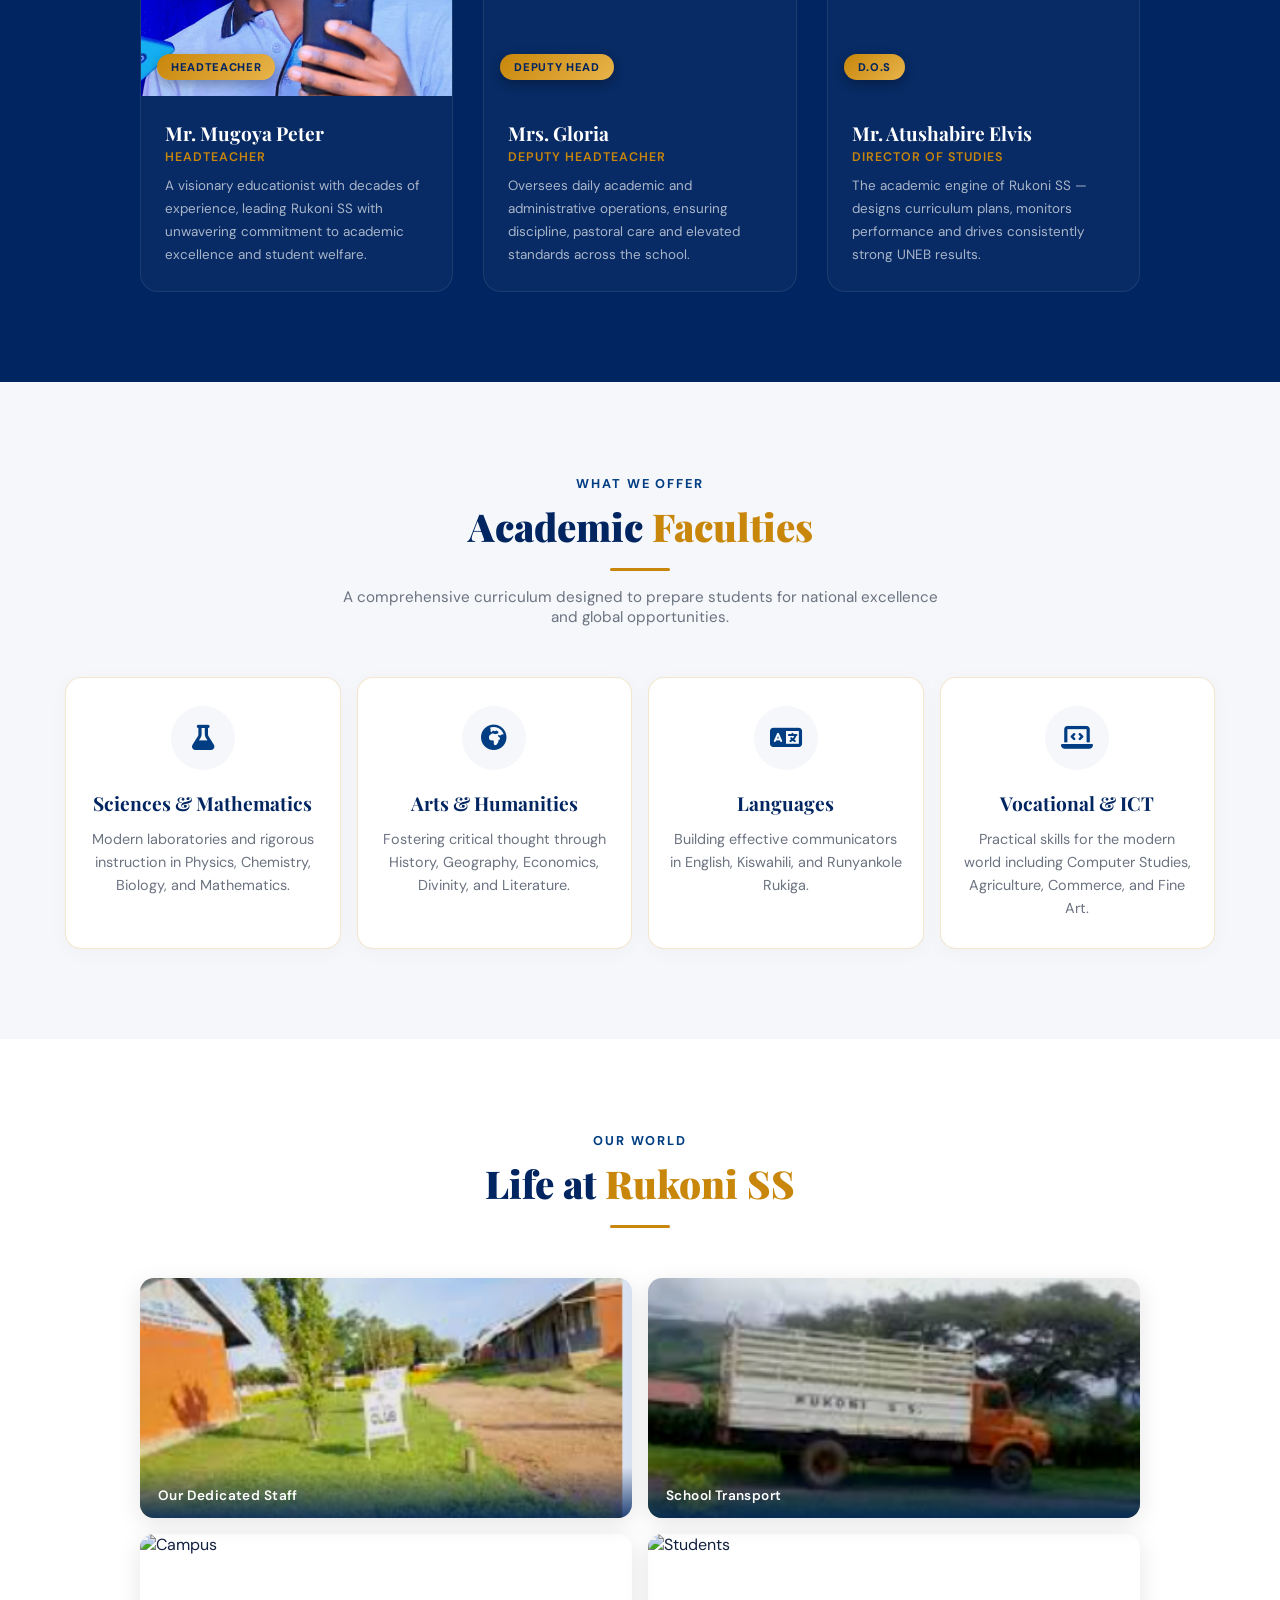
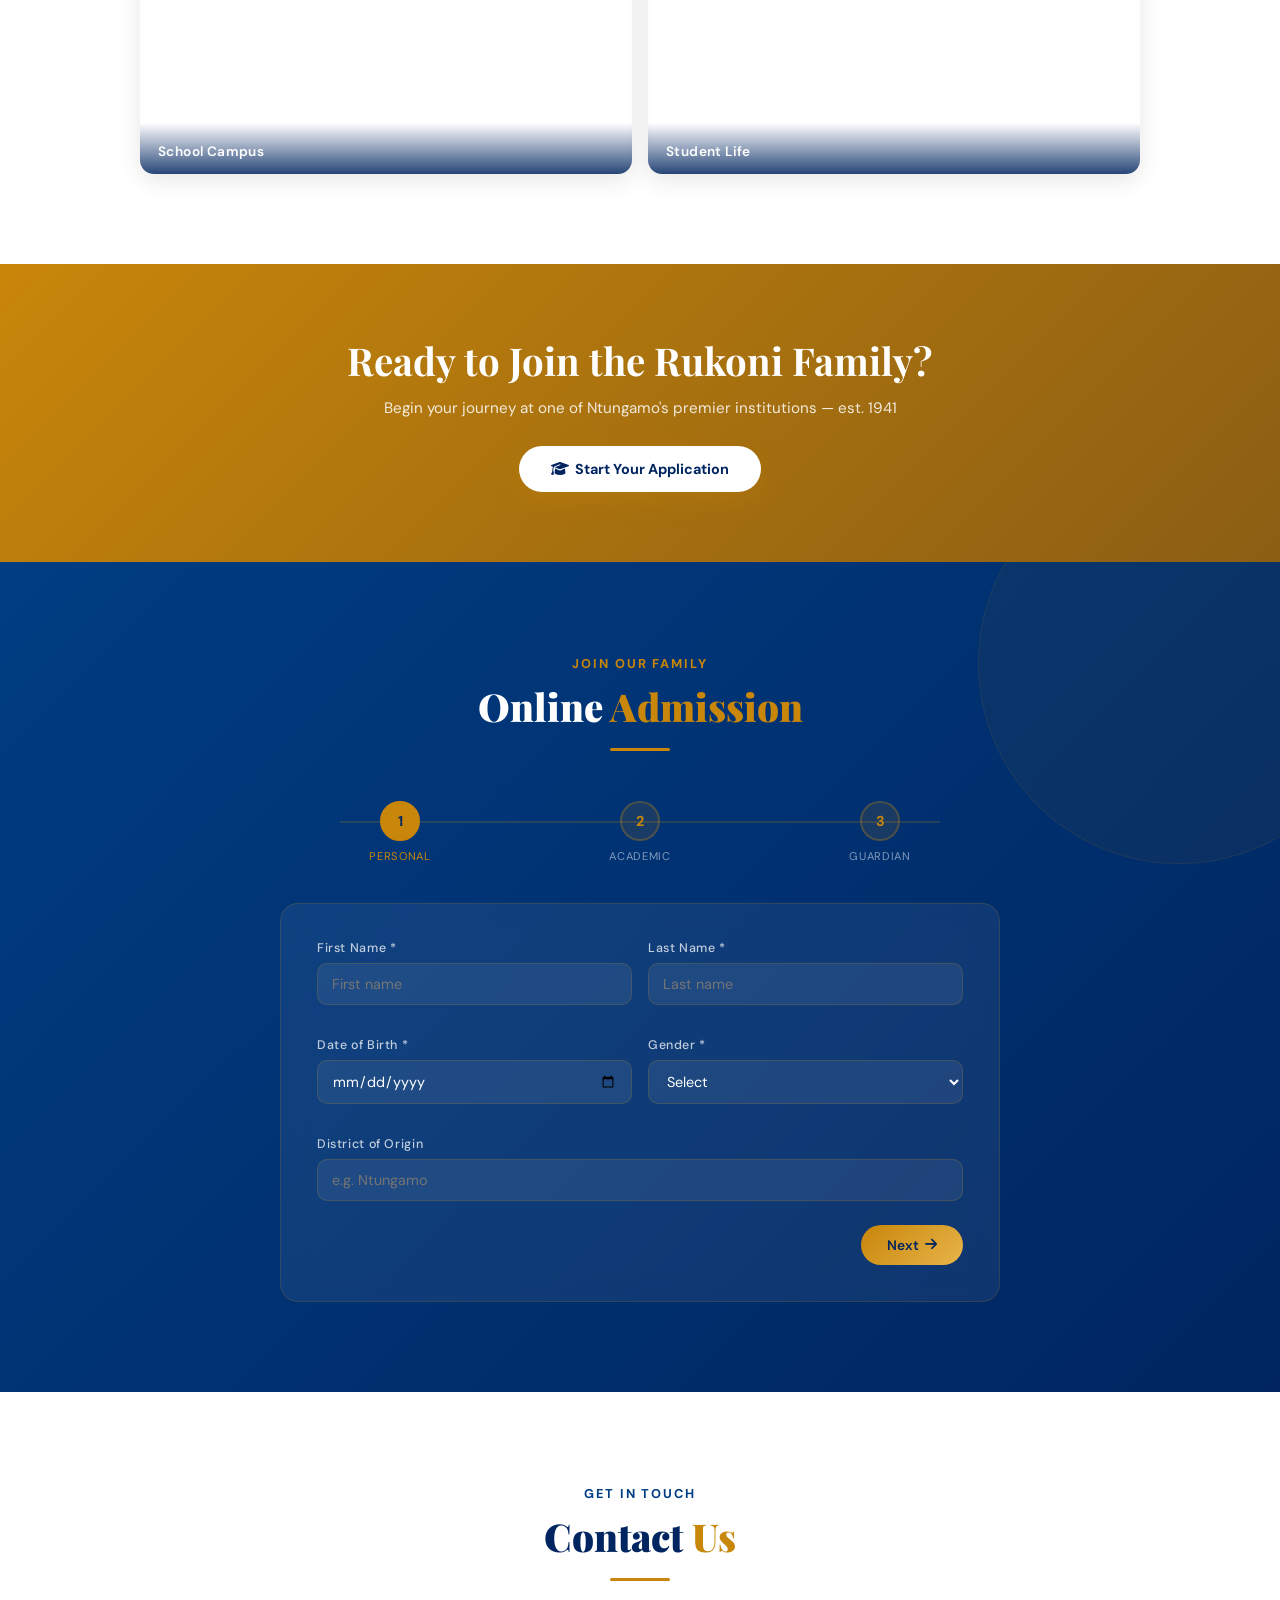
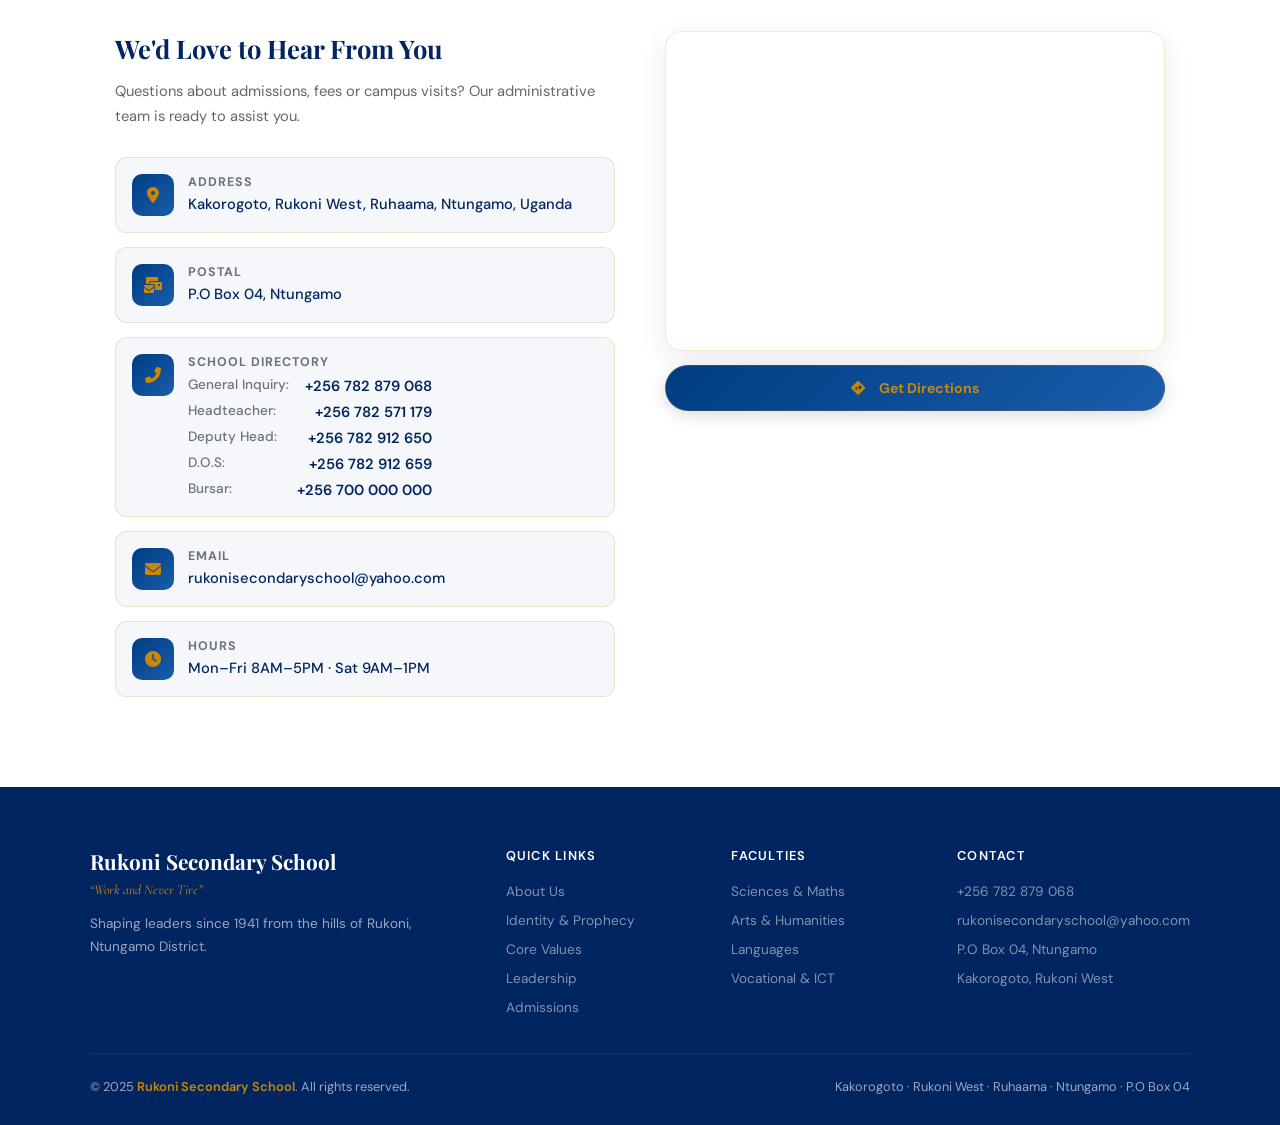
==== commit 601f4546: "time reduction" ====
--- a/index.html
+++ b/index.html
@@ -14,10 +14,10 @@
 
 <!-- NEWS TICKER -->
 <div class="news-ticker">
-  <div class="ticker-label"><i class="fas fa-bullhorn"></i>Updates</div>
+  <div class="ticker-label"><i class="fas fa-bullhorn"></i> <span class="pulse-dot"></span>Updates</div>
   <div class="ticker-content">
     <marquee behavior="scroll" direction="left" scrollamount="5" onmouseover="this.stop();" onmouseout="this.start();">
-      Welcome to Rukoni Secondary School • Term 1 Admissions are currently ongoing — Apply online today! • O-Level and A-Level vacancies available. • "Work and Never Tire."
+      <span style="font-weight:800; color:var(--primary-dark);">LATEST:</span> Welcome to Rukoni Secondary School &nbsp; ✦ &nbsp; Term 1 Admissions are currently ongoing — Apply online today! &nbsp; ✦ &nbsp; O-Level and A-Level vacancies available &nbsp; ✦ &nbsp; <span style="font-style:italic;">"Work and Never Tire."</span>
     </marquee>
   </div>
 </div>
--- a/rukoni.css
+++ b/rukoni.css
@@ -28,10 +28,15 @@
 .topbar-right a { color:white; opacity:0.8; transition:all 0.2s; font-size:0.9rem; }
 .topbar-right a:hover { opacity:1; color:var(--accent); transform:translateY(-2px); }
 
-/* NEWS TICKER */
-.news-ticker { background:var(--accent); color:var(--primary-dark); display:flex; align-items:center; font-size:0.75rem; font-weight:600; padding:0; z-index:1001; position:fixed; top:0; left:0; width:100%; overflow:hidden; height:32px; }
-.ticker-label { background:var(--brown); color:white; padding:0 8px; height:100%; font-weight:700; display:flex; align-items:center; gap:4px; z-index:2; position:relative; white-space:nowrap; font-size: 0.7rem; text-transform: uppercase; }
-.ticker-content { flex:1; padding:0 8px; display:flex; align-items:center; overflow:hidden; }
+/* NEWS TICKER - PREMIUM REDESIGN */
+.news-ticker { background:linear-gradient(90deg, var(--accent) 0%, var(--accent-light) 100%); color:var(--primary-dark); display:flex; align-items:center; font-size:0.78rem; font-weight:700; padding:0; z-index:1001; position:fixed; top:0; left:0; width:100%; overflow:hidden; height:34px; box-shadow:0 2px 15px rgba(0,0,0,0.15); border-bottom:1px solid rgba(0,0,0,0.05); }
+.ticker-label { background:linear-gradient(135deg, var(--brown) 0%, #5d3f0d 100%); color:white; padding:0 24px 0 12px; height:100%; font-weight:800; display:flex; align-items:center; gap:8px; z-index:2; position:relative; white-space:nowrap; font-size: 0.72rem; text-transform: uppercase; letter-spacing:0.05em; clip-path: polygon(0 0, 85% 0, 100% 100%, 0% 100%); overflow:hidden; }
+.ticker-label::after { content:''; position:absolute; top:0; left:-100%; width:50%; height:100%; background:linear-gradient(90deg, transparent, rgba(255,255,255,0.2), transparent); animation:label-shine 4s infinite; }
+@keyframes label-shine { 0% { left: -100%; } 20% { left: 100%; } 100% { left: 100%; } }
+.pulse-dot { width:8px; height:8px; background:#ff4444; border-radius:50%; display:inline-block; box-shadow:0 0 0 rgba(255,68,68,0.4); animation:pulse-red 2s infinite; border: 1.5px solid rgba(255,255,255,0.3); }
+@keyframes pulse-red { 0%{transform:scale(0.95);box-shadow:0 0 0 0 rgba(255,68,68,0.7)} 70%{transform:scale(1);box-shadow:0 0 0 8px rgba(255,68,68,0)} 100%{transform:scale(0.95);box-shadow:0 0 0 0 rgba(255,68,68,0)} }
+.ticker-content { flex:1; padding:0 15px; display:flex; align-items:center; overflow:hidden; font-family:'DM Sans', sans-serif; letter-spacing:0.01em; }
+.ticker-content marquee { color: var(--primary-dark); }
 
 /* NAVBAR */
 #navbar { background:rgba(255,255,255,0.96); backdrop-filter:blur(10px); padding:16px 5%; display:flex; justify-content:space-between; align-items:center; position:sticky; top:36px; z-index:999; box-shadow:0 4px 20px rgba(0,0,0,0.06); transition:padding 0.3s; }
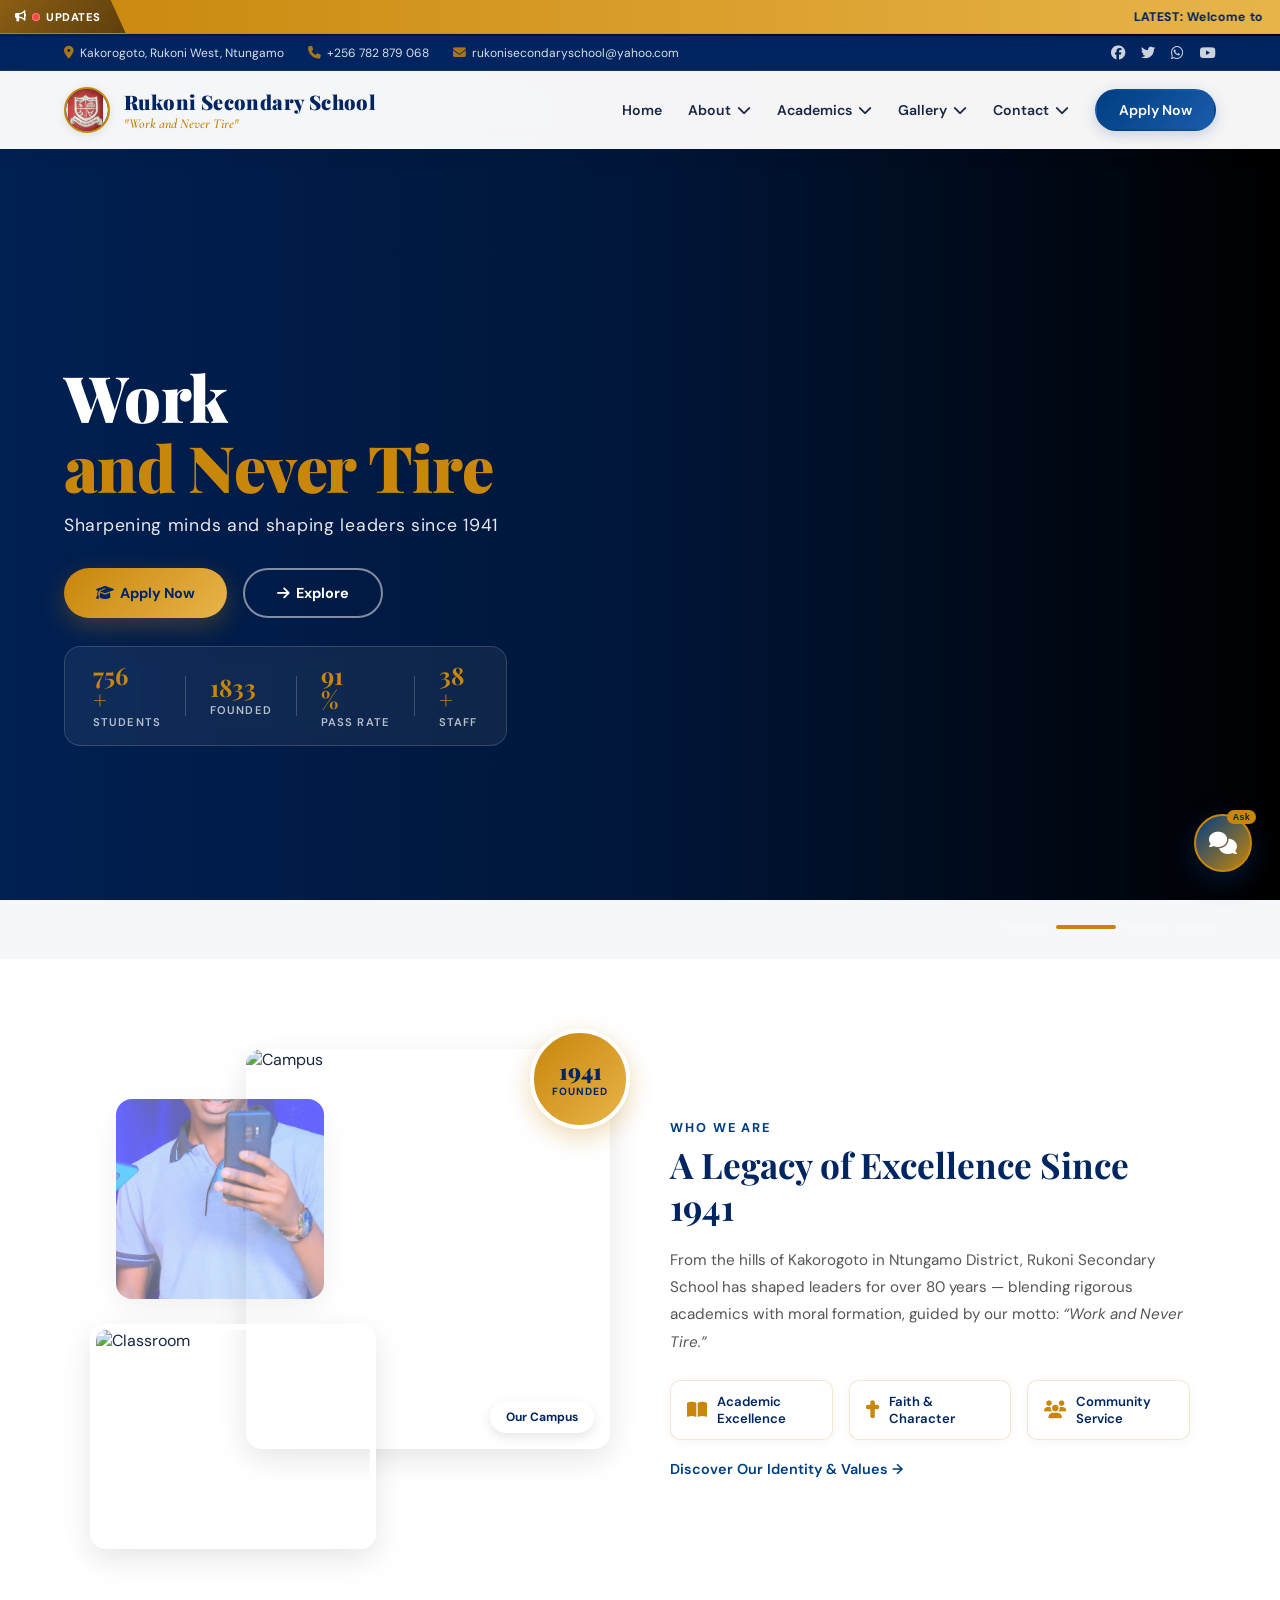
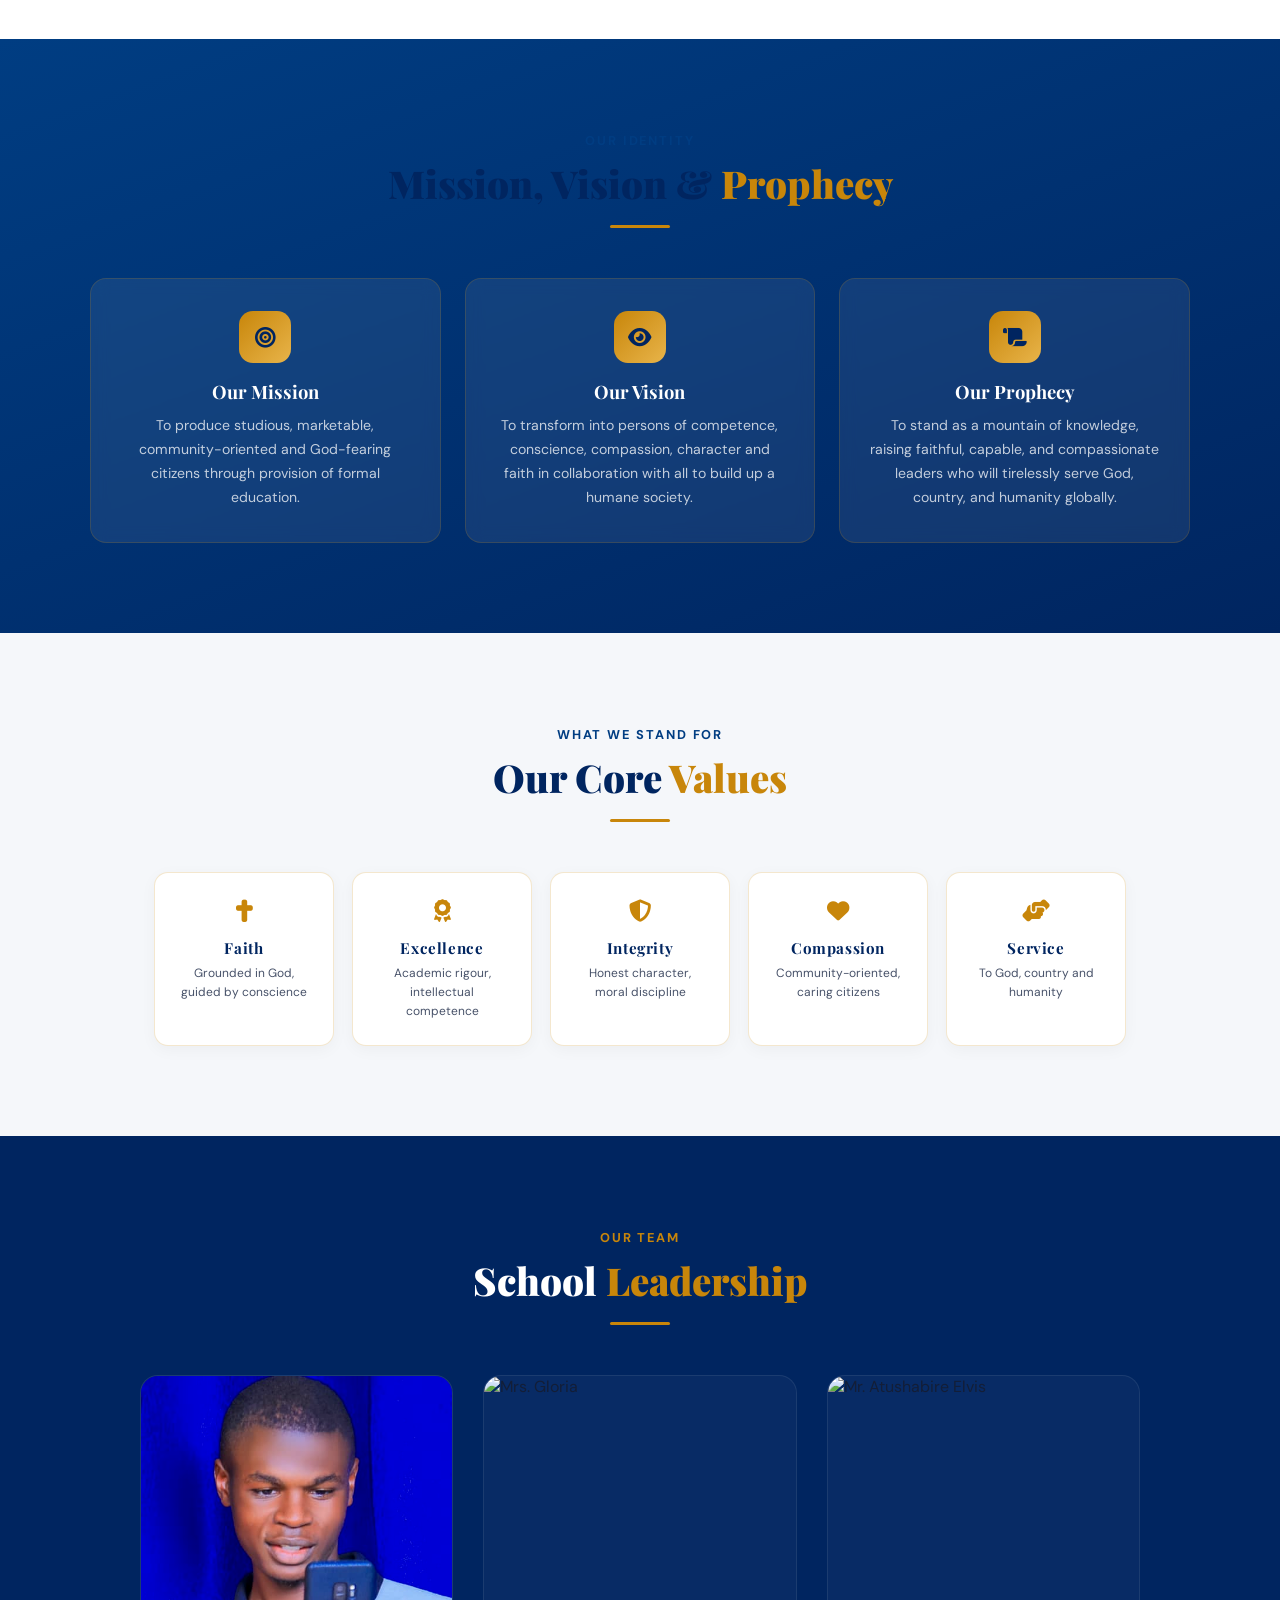
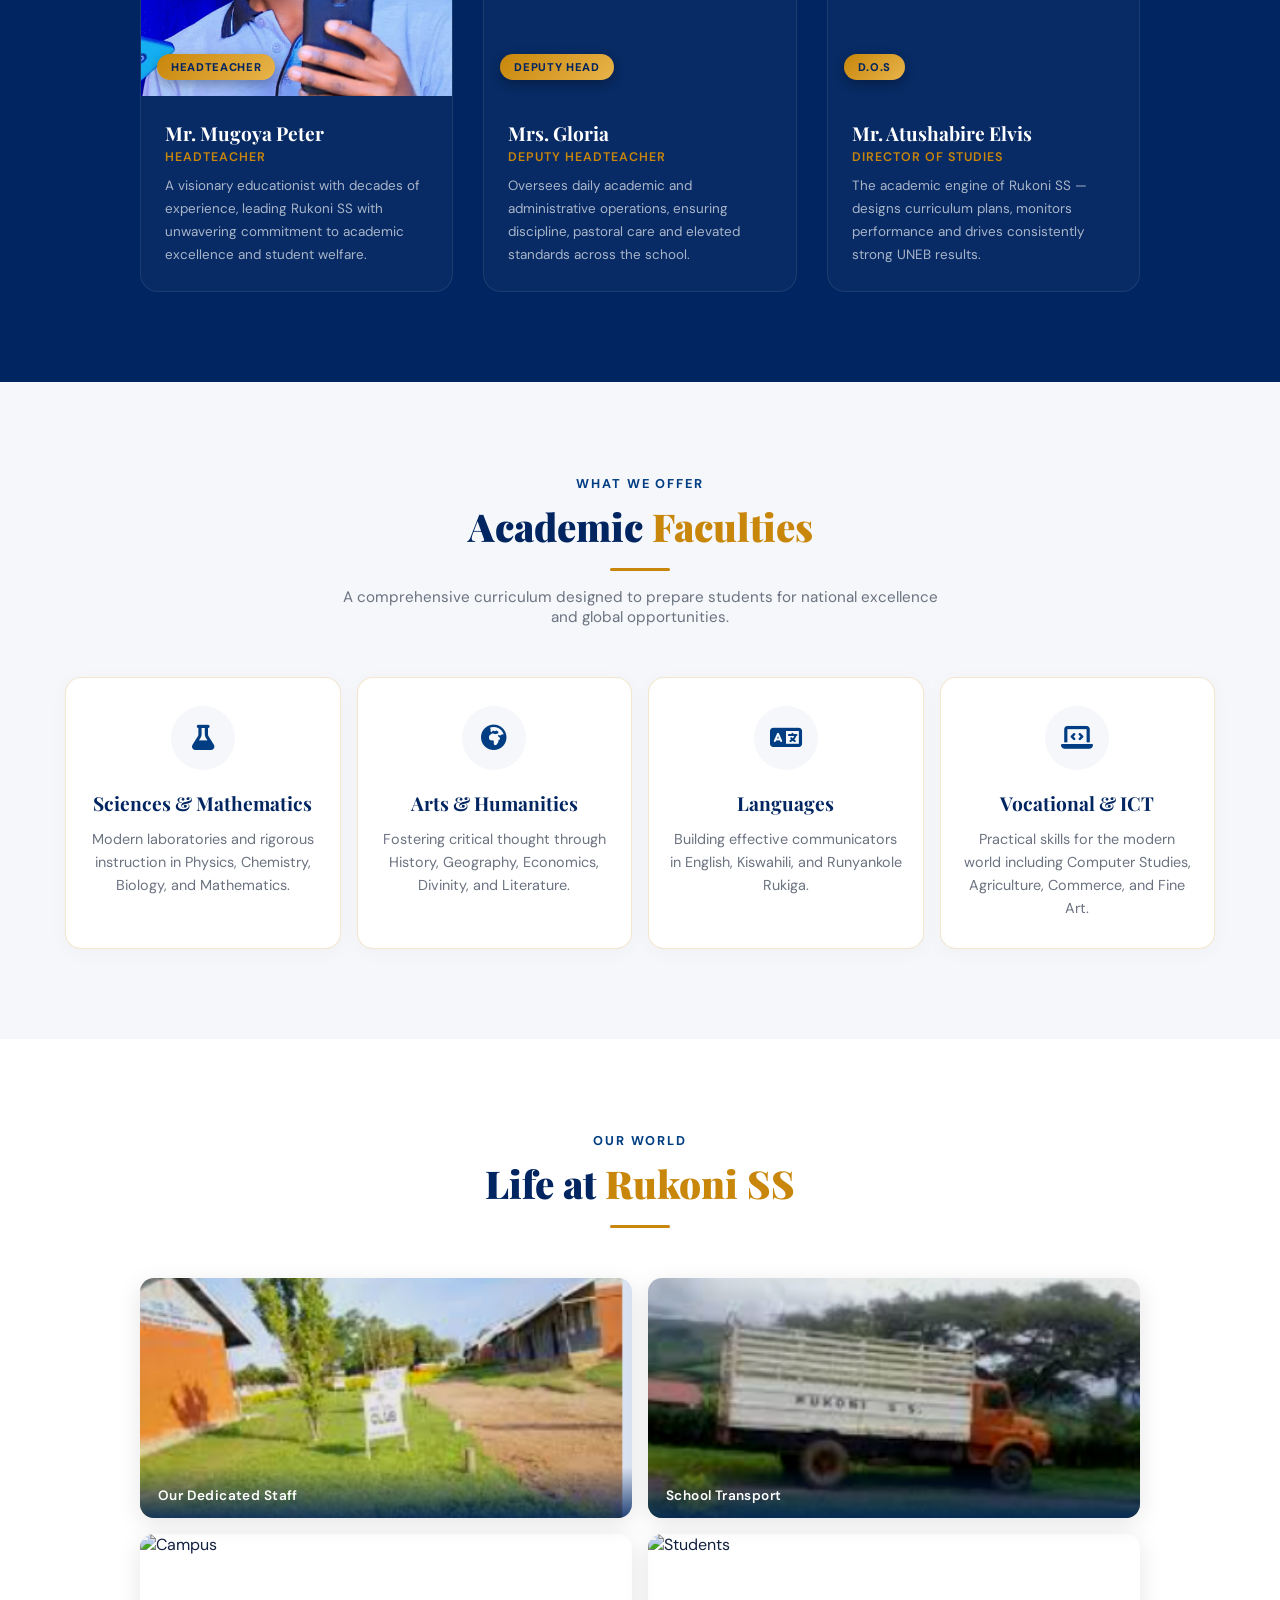
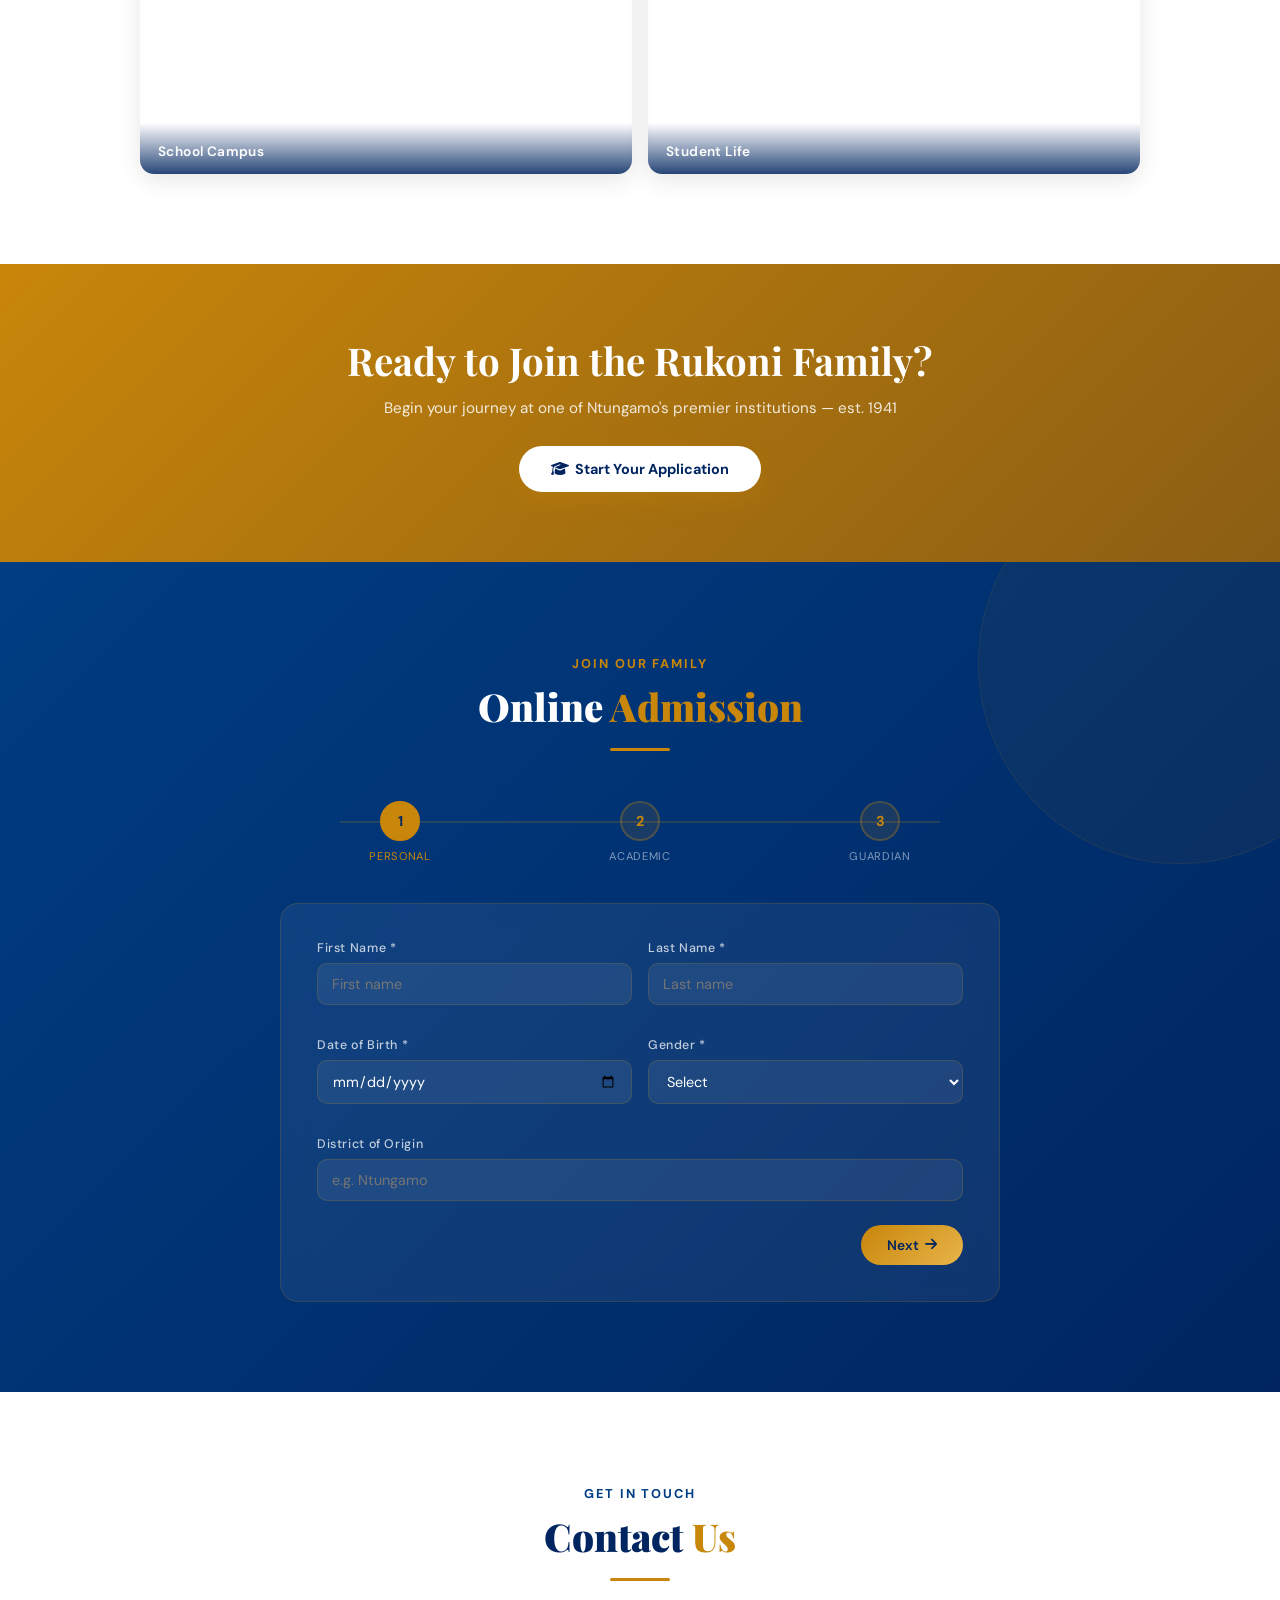
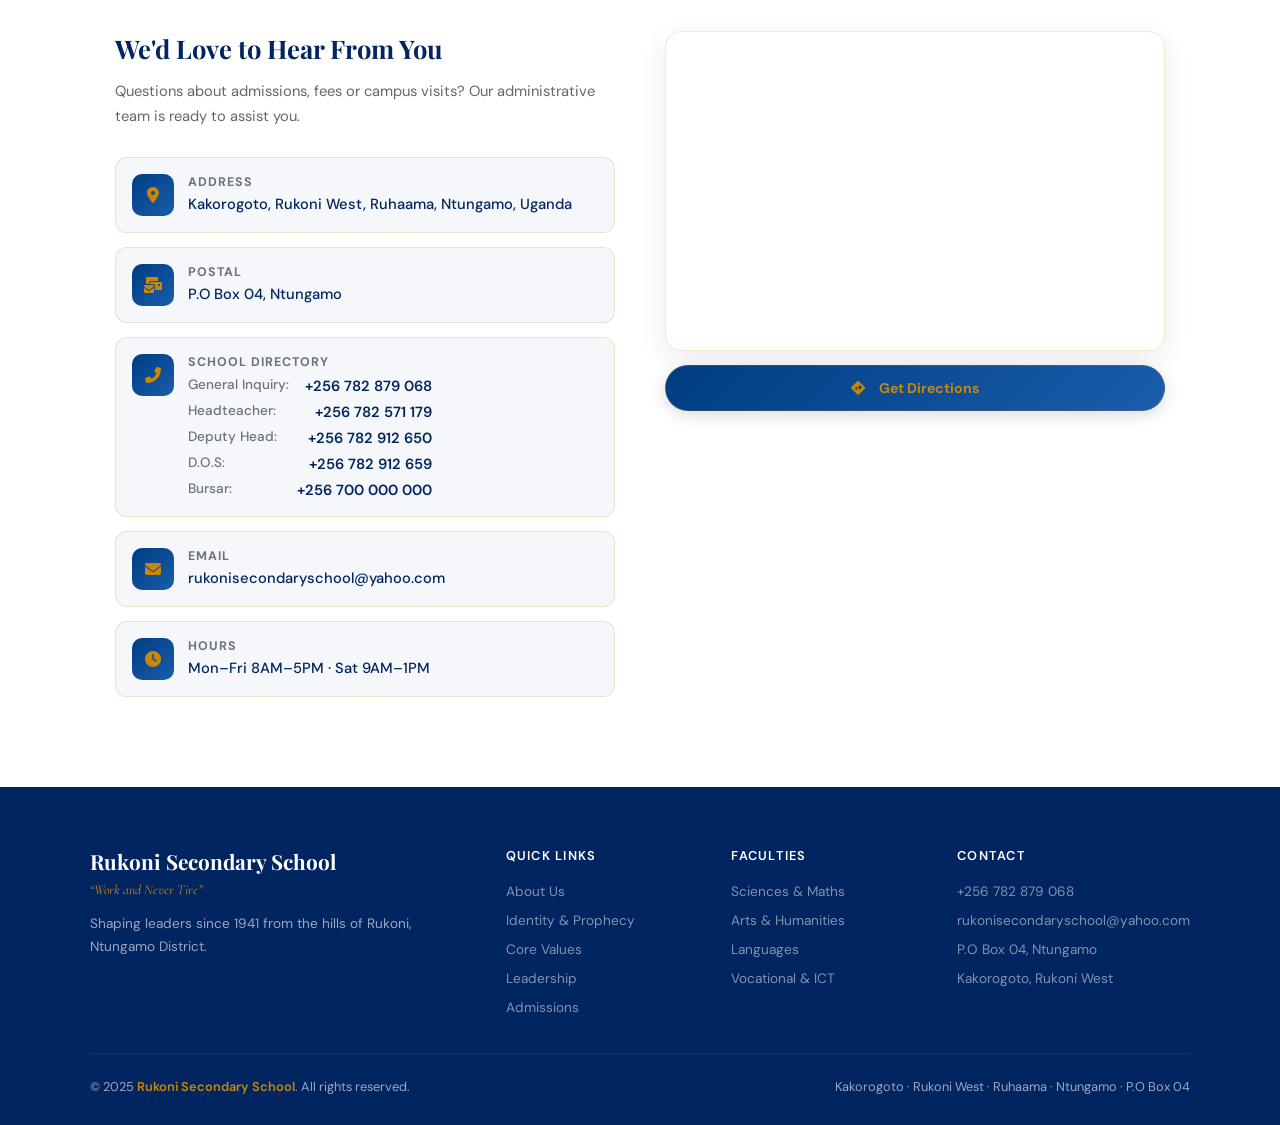
==== commit 5f37d9b5: "add something here" ====
--- a/index.html
+++ b/index.html
@@ -16,7 +16,7 @@
 <div class="news-ticker">
   <div class="ticker-label"><i class="fas fa-bullhorn"></i> <span class="pulse-dot"></span>Updates</div>
   <div class="ticker-content">
-    <marquee behavior="scroll" direction="left" scrollamount="5" onmouseover="this.stop();" onmouseout="this.start();">
+    <marquee behavior="scroll" direction="left" scrollamount="4" onmouseover="this.stop();" onmouseout="this.start();">
       <span style="font-weight:800; color:var(--primary-dark);">LATEST:</span> Welcome to Rukoni Secondary School &nbsp; ✦ &nbsp; Term 1 Admissions are currently ongoing — Apply online today! &nbsp; ✦ &nbsp; O-Level and A-Level vacancies available &nbsp; ✦ &nbsp; <span style="font-style:italic;">"Work and Never Tire."</span>
     </marquee>
   </div>
--- a/rukoni.css
+++ b/rukoni.css
@@ -30,7 +30,9 @@
 
 /* NEWS TICKER - PREMIUM REDESIGN */
 .news-ticker { background:linear-gradient(90deg, var(--accent) 0%, var(--accent-light) 100%); color:var(--primary-dark); display:flex; align-items:center; font-size:0.78rem; font-weight:700; padding:0; z-index:1001; position:fixed; top:0; left:0; width:100%; overflow:hidden; height:34px; box-shadow:0 2px 15px rgba(0,0,0,0.15); border-bottom:1px solid rgba(0,0,0,0.05); }
-.ticker-label { background:linear-gradient(135deg, var(--brown) 0%, #5d3f0d 100%); color:white; padding:0 24px 0 12px; height:100%; font-weight:800; display:flex; align-items:center; gap:8px; z-index:2; position:relative; white-space:nowrap; font-size: 0.72rem; text-transform: uppercase; letter-spacing:0.05em; clip-path: polygon(0 0, 85% 0, 100% 100%, 0% 100%); overflow:hidden; }
+.ticker-label { background:linear-gradient(135deg, var(--brown) 0%, #5d3f0d 100%); color:white; padding:0 25px 0 15px; height:100%; font-weight:800; display:flex; align-items:center; gap:6px; z-index:2; position:relative; white-space:nowrap; font-size: 0.7rem; text-transform: uppercase; letter-spacing:0.04em; clip-path: polygon(0 0, calc(100% - 15px) 0, 100% 100%, 0 100%); }
+video::-webkit-media-controls { display:none !important; }
+video::-webkit-media-controls-start-playback-button { display:none !important; }
 .ticker-label::after { content:''; position:absolute; top:0; left:-100%; width:50%; height:100%; background:linear-gradient(90deg, transparent, rgba(255,255,255,0.2), transparent); animation:label-shine 4s infinite; }
 @keyframes label-shine { 0% { left: -100%; } 20% { left: 100%; } 100% { left: 100%; } }
 .pulse-dot { width:8px; height:8px; background:#ff4444; border-radius:50%; display:inline-block; box-shadow:0 0 0 rgba(255,68,68,0.4); animation:pulse-red 2s infinite; border: 1.5px solid rgba(255,255,255,0.3); }
@@ -388,6 +390,11 @@
     --accent-light: #f5c45f;
   }
   .reveal { opacity:1; transform:translateY(0); }
+  .news-ticker { height:30px; font-size:0.75rem; }
+  .ticker-label { padding:0 18px 0 8px; font-size:0.65rem; gap:4px; clip-path: polygon(0 0, calc(100% - 10px) 0, 100% 100%, 0 100%); }
+  .ticker-label i { display:none; } /* Remove icon on mobile to save more space */
+  .pulse-dot { width:6px; height:6px; }
+  .ticker-content { padding:0 8px; }
 }
 @media (max-width:480px) {
   .faculty-grid { grid-template-columns:1fr; }
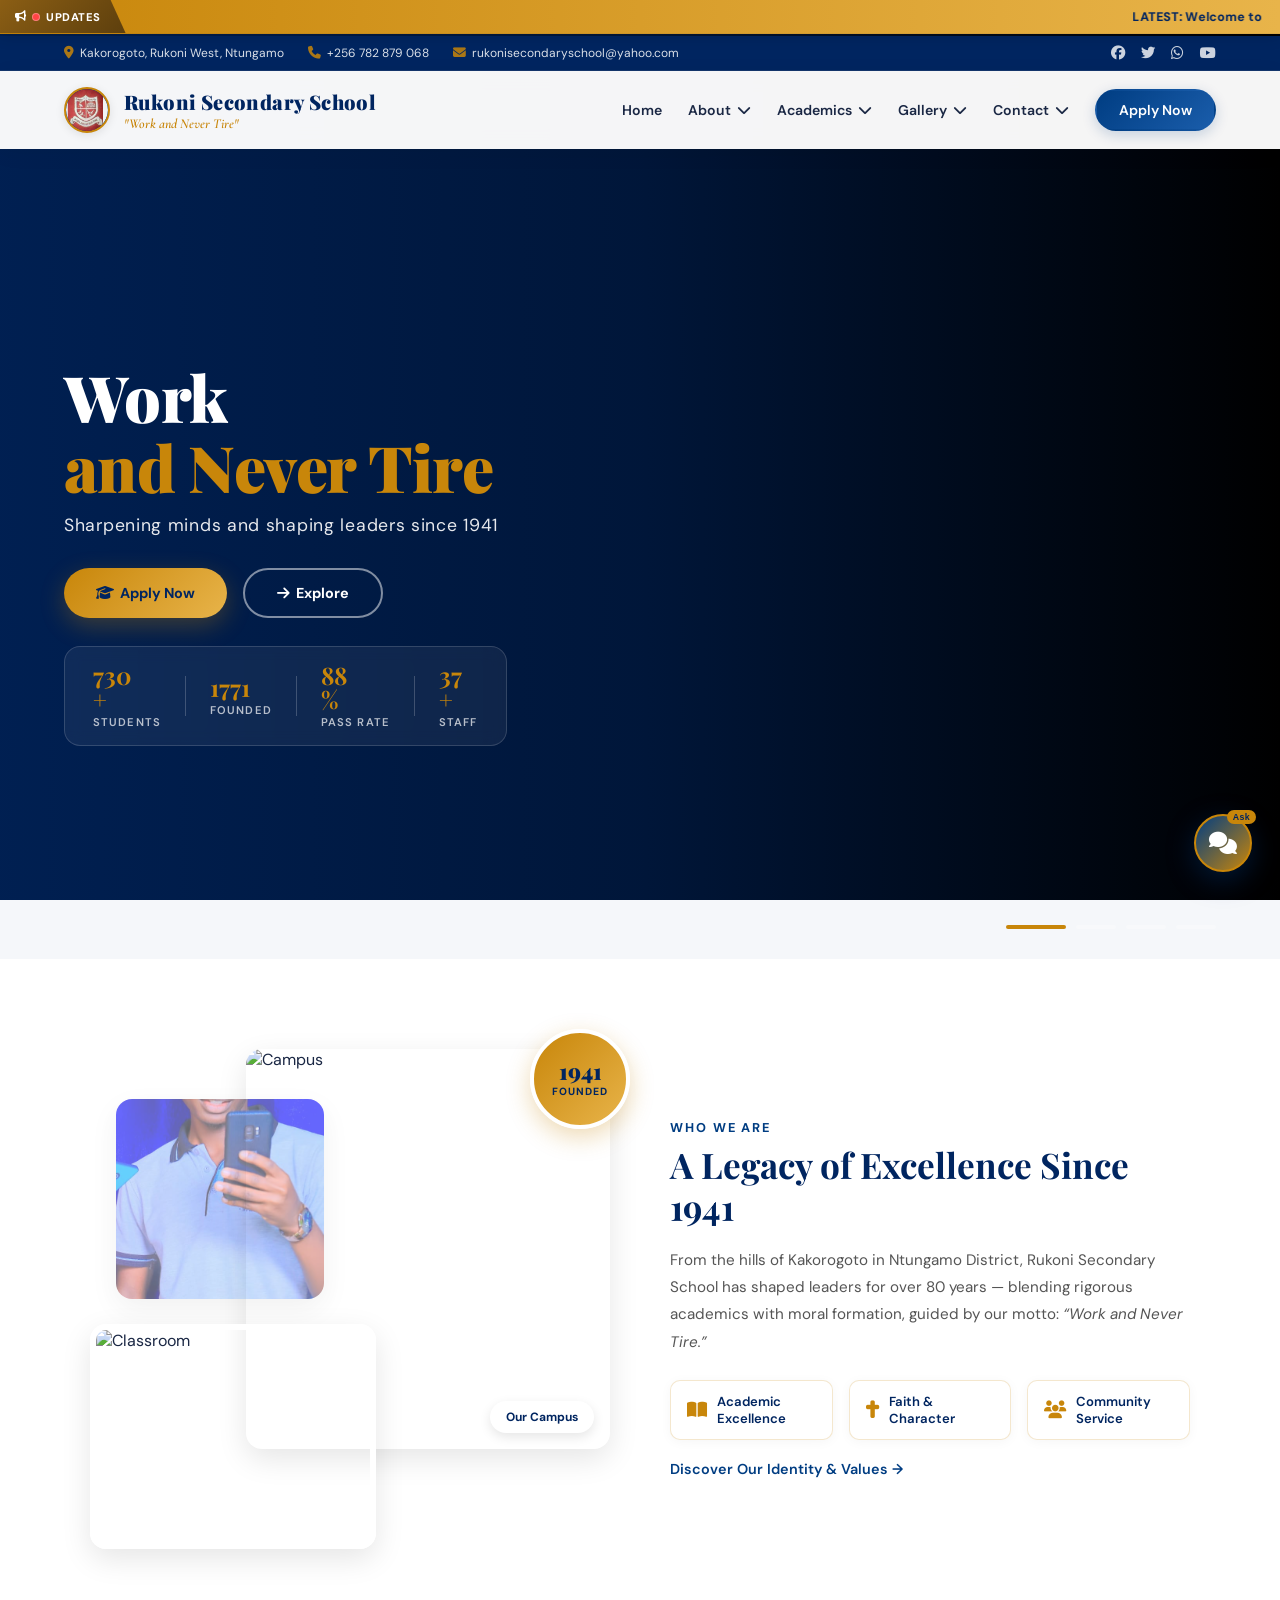
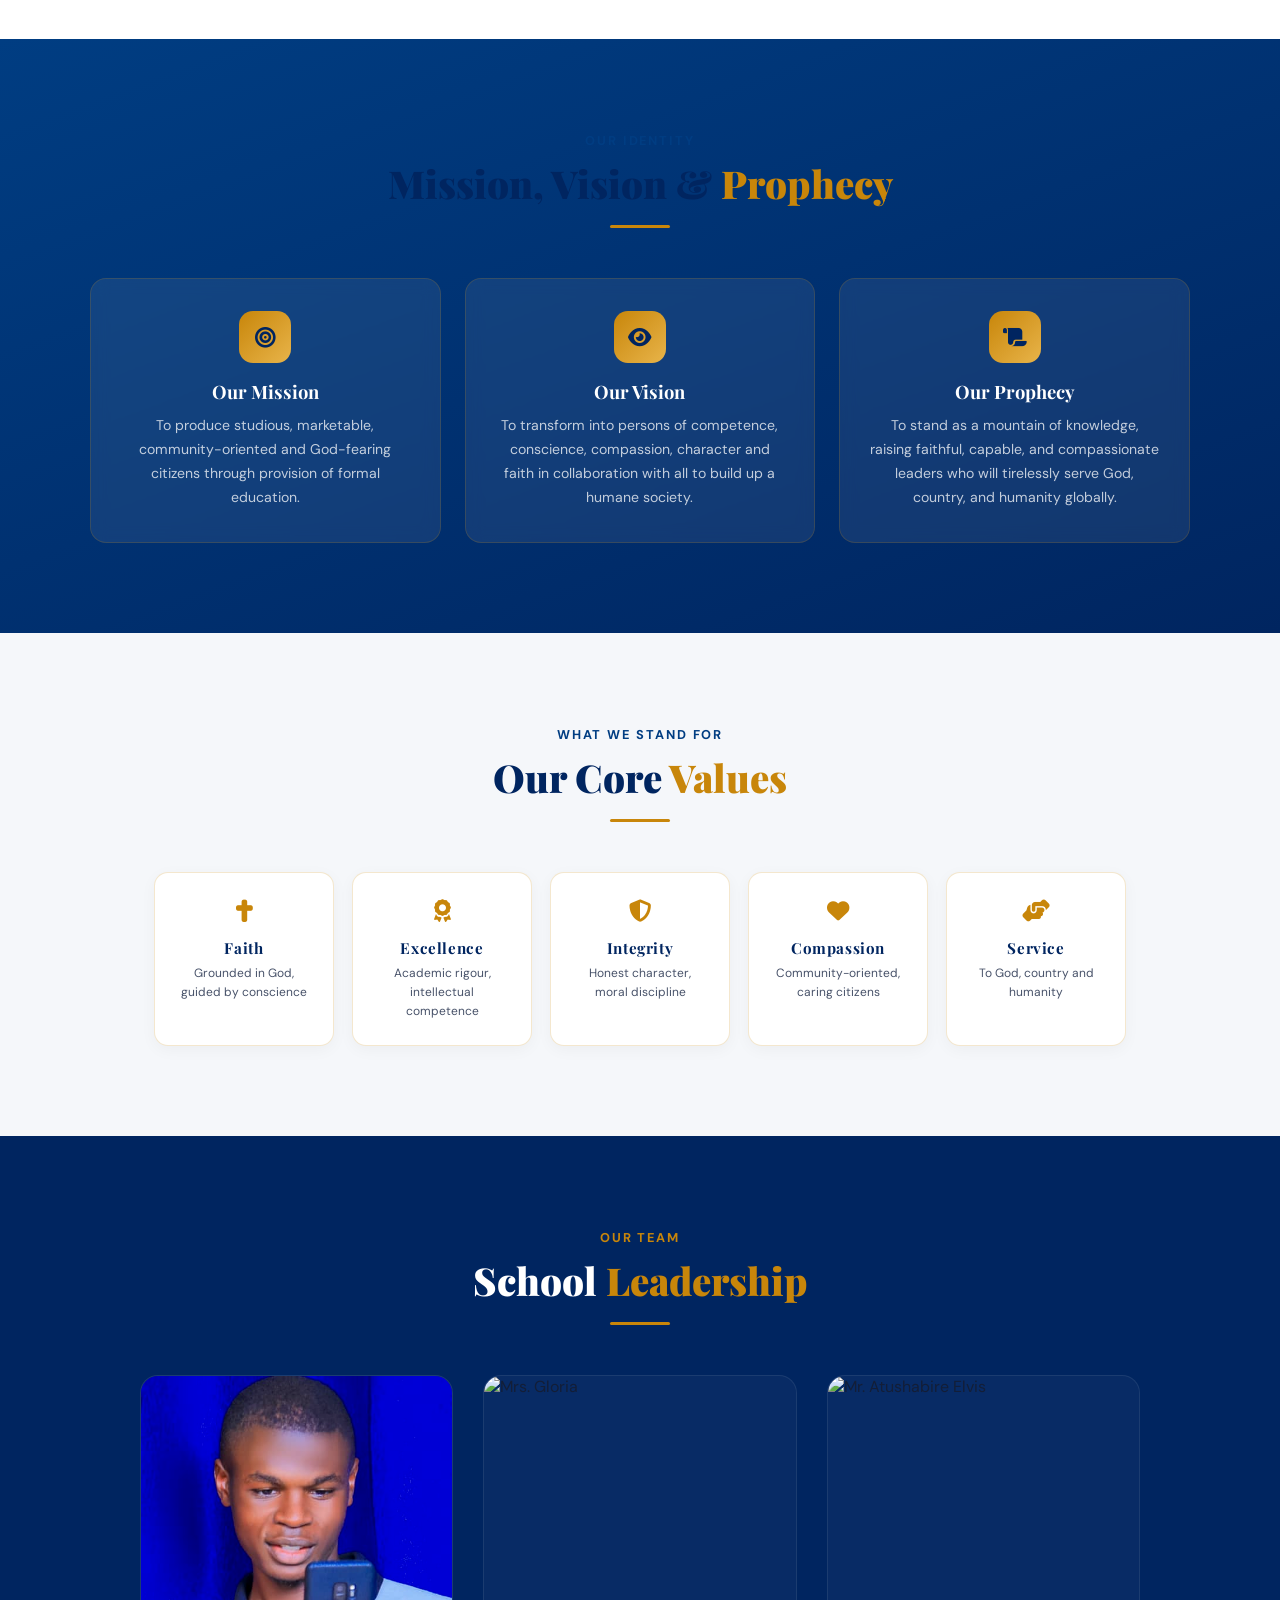
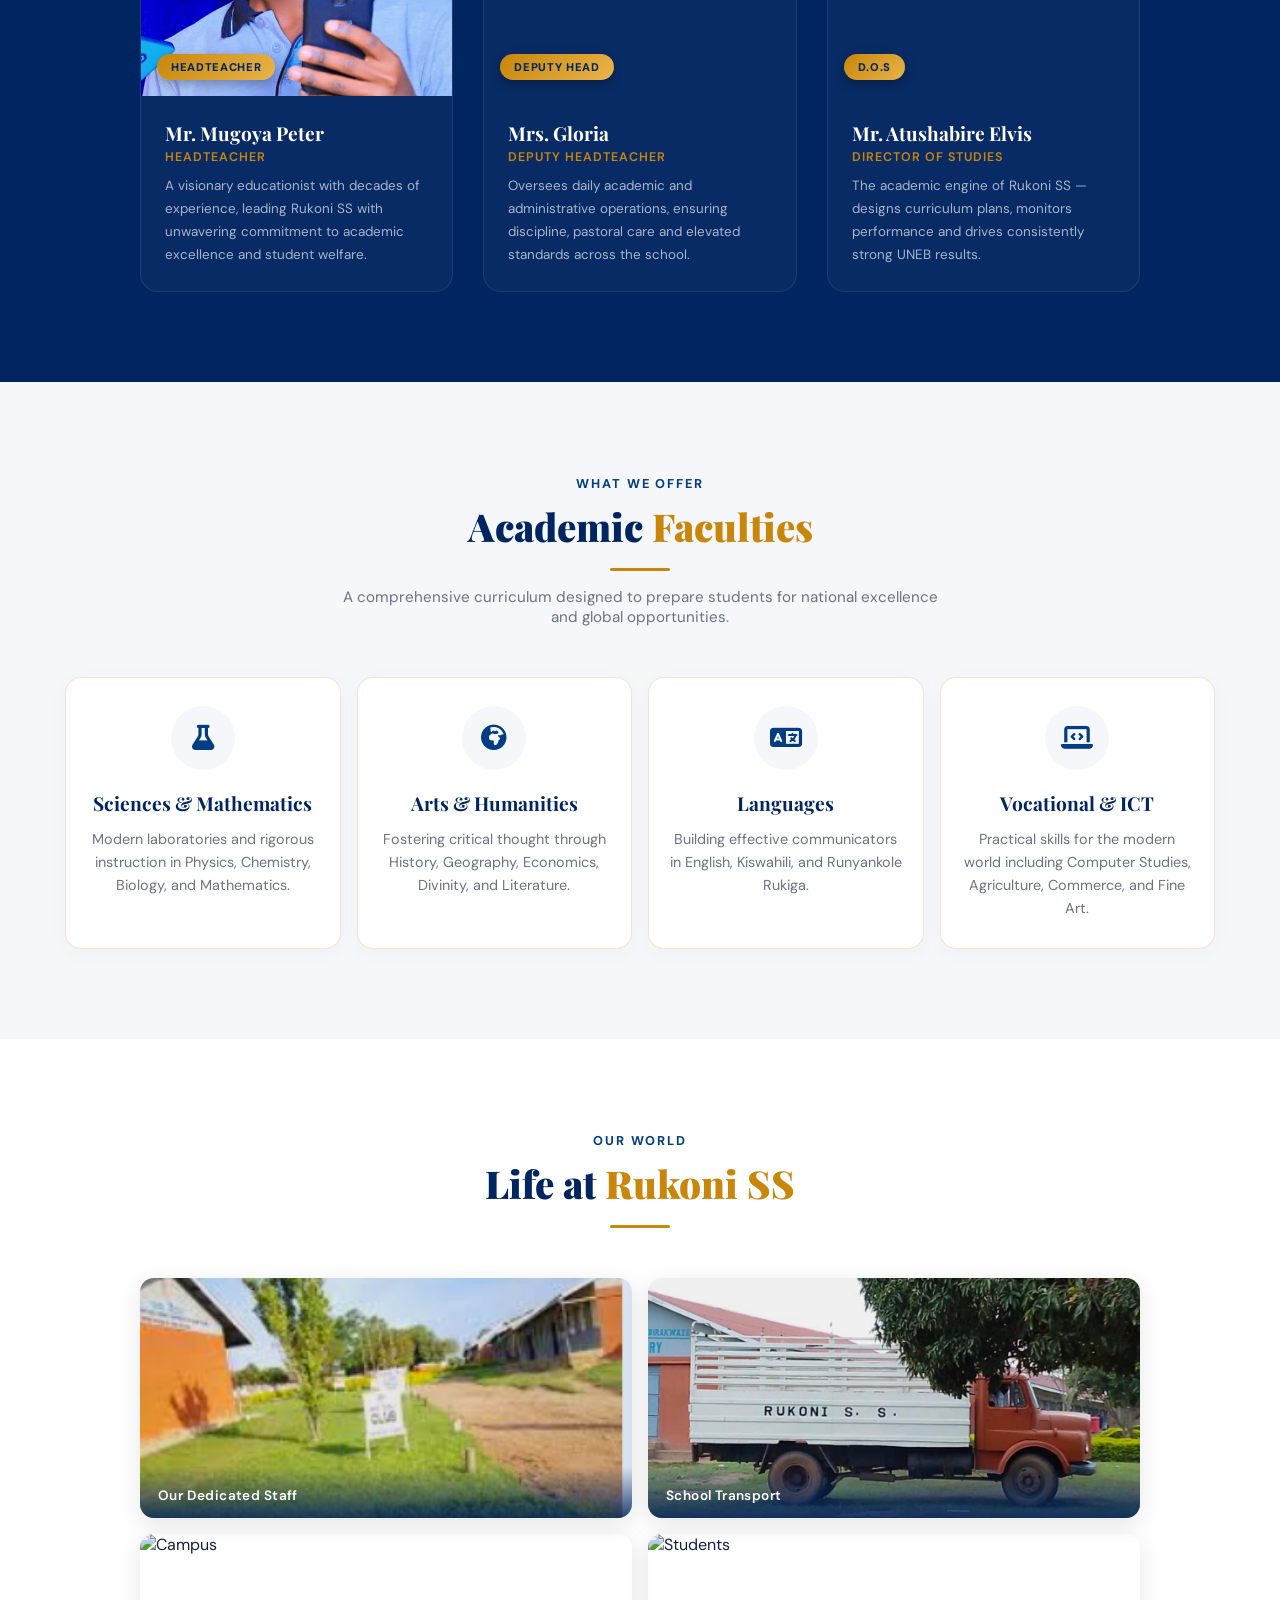
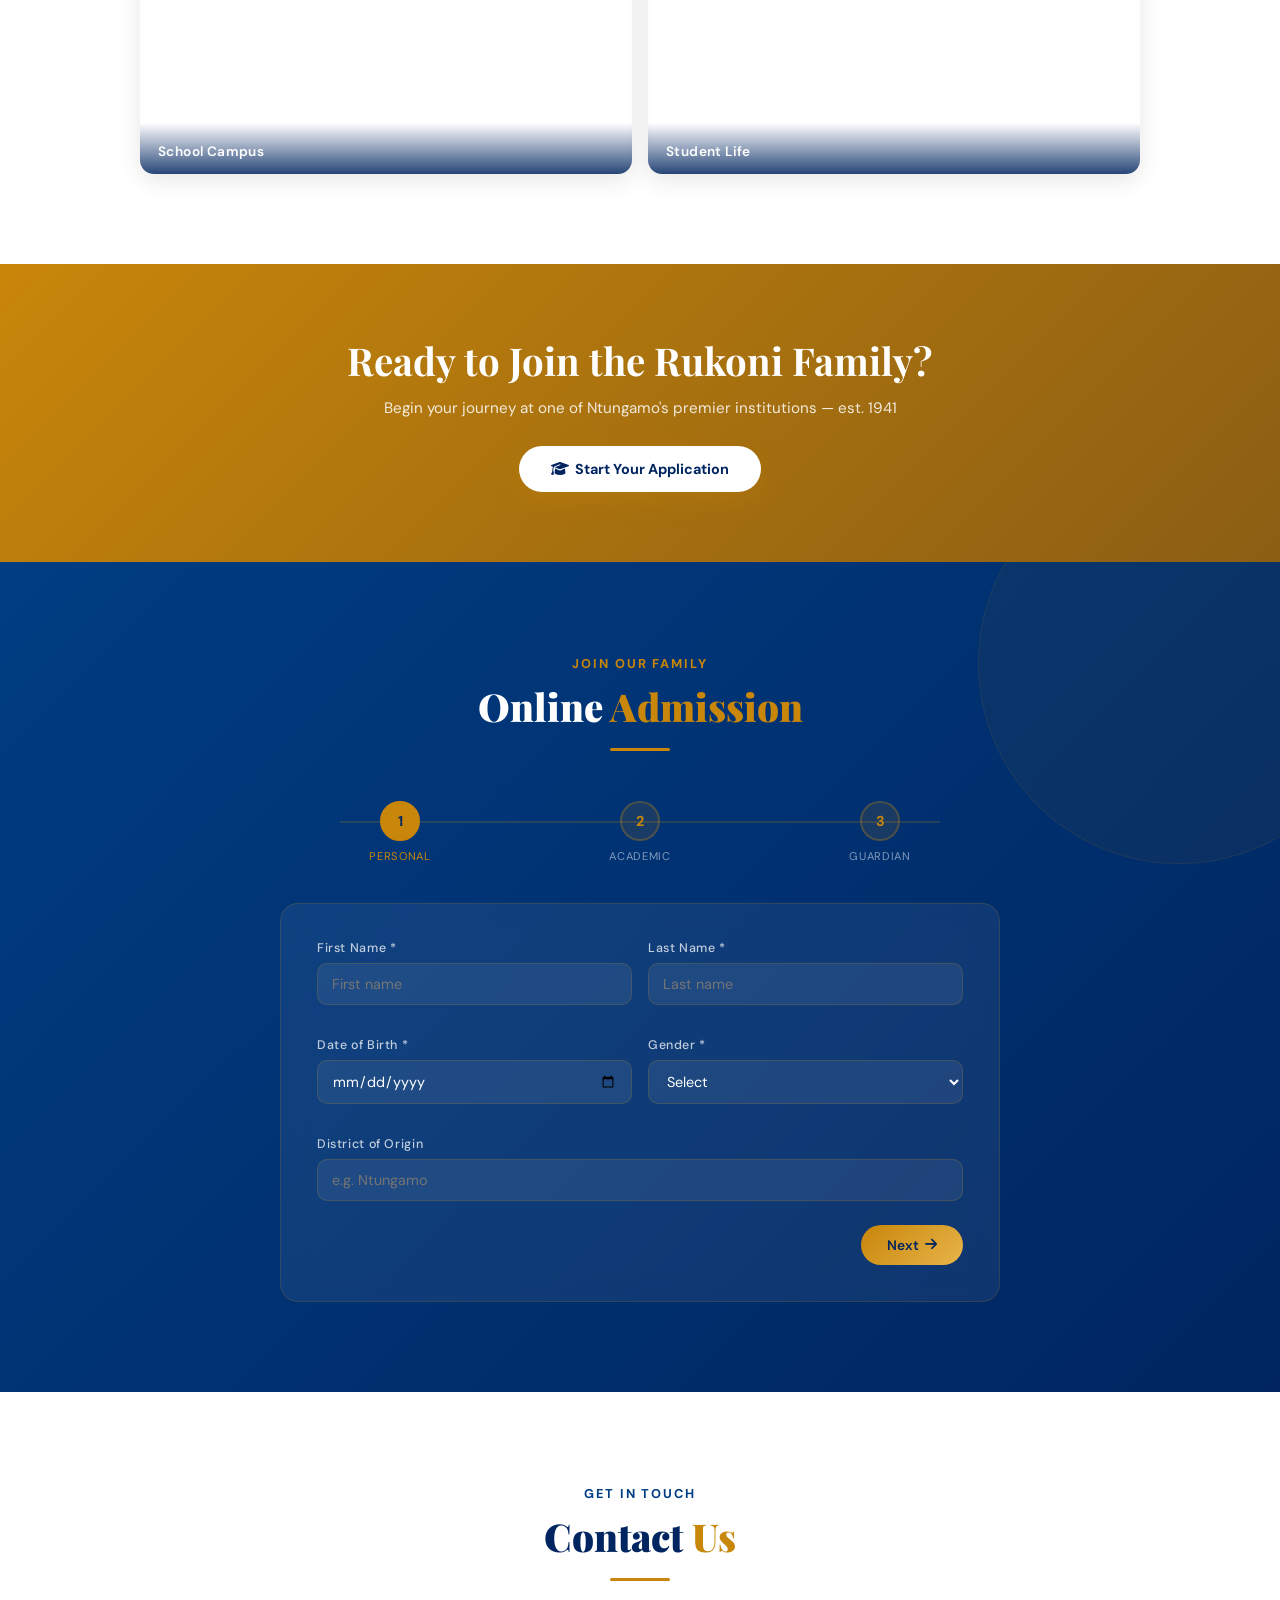
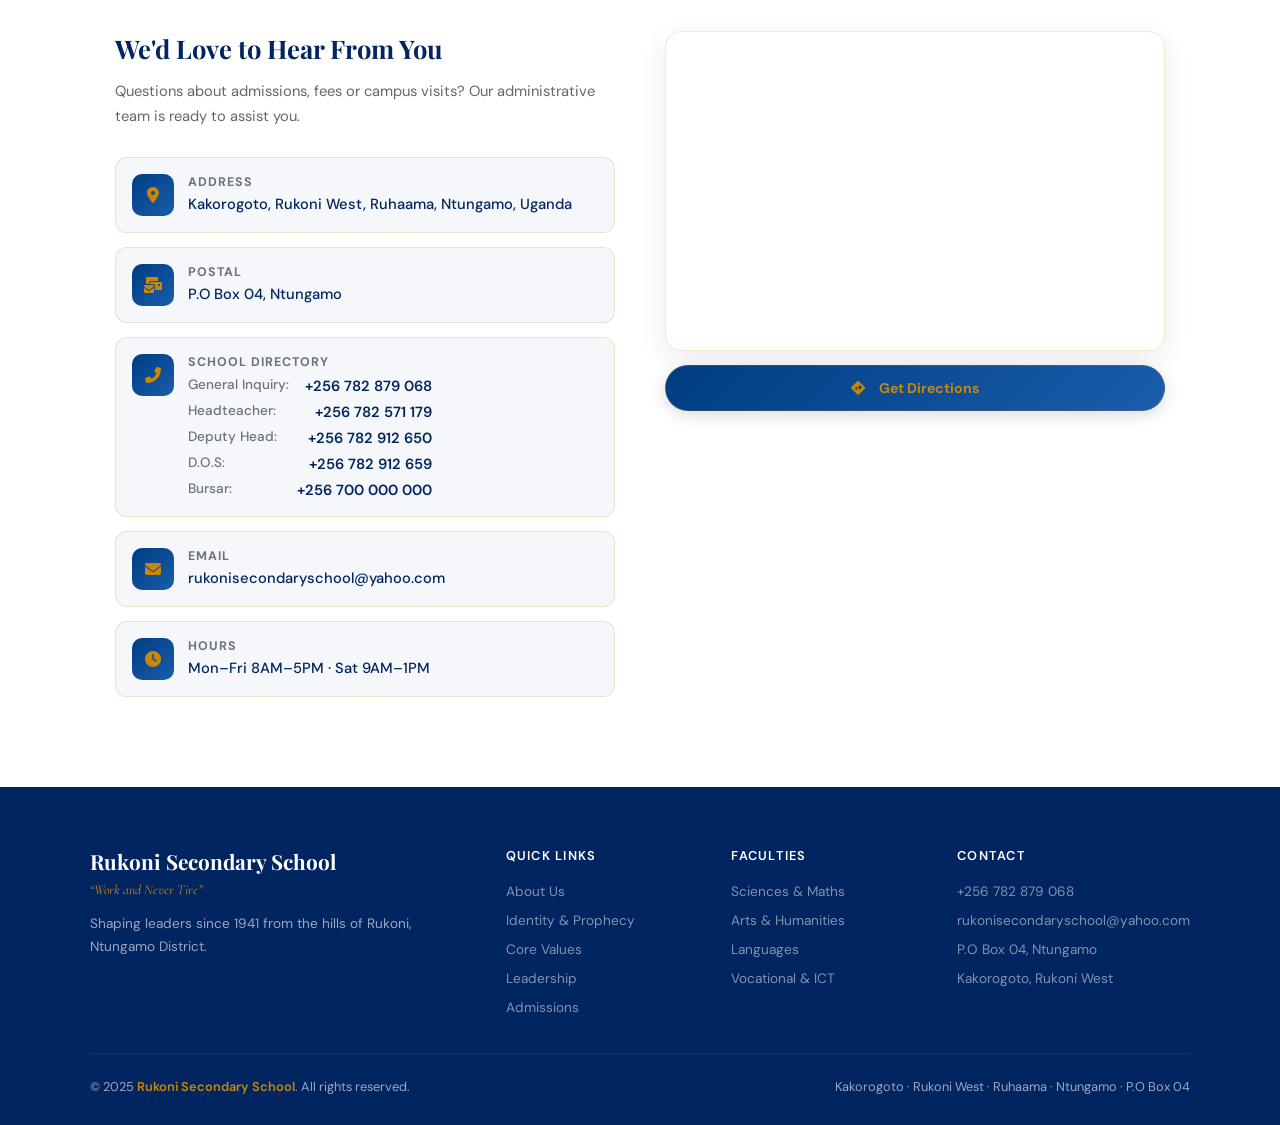
==== commit 8708866b: "update truck" ====
--- a/index.html
+++ b/index.html
@@ -280,7 +280,7 @@
   </div>
   <div class="gallery-grid reveal">
     <div class="gallery-item"><img src="staffphoto.png" alt="Our Staff"><div class="gallery-caption">Our Dedicated Staff</div></div>
-    <div class="gallery-item"><img src="trach.png" alt="School Transport"><div class="gallery-caption">School Transport</div></div>
+    <div class="gallery-item"><img src="Truck.jpeg" alt="School Transport"><div class="gallery-caption">School Transport</div></div>
     <div class="gallery-item"><img src="https://images.unsplash.com/photo-1580582932707-520aed937b7b?w=600&q=80" alt="Campus"><div class="gallery-caption">School Campus</div></div>
     <div class="gallery-item"><img src="https://images.unsplash.com/photo-1503676260728-1c00da094a0b?w=500&q=80" alt="Students"><div class="gallery-caption">Student Life</div></div>
   </div>
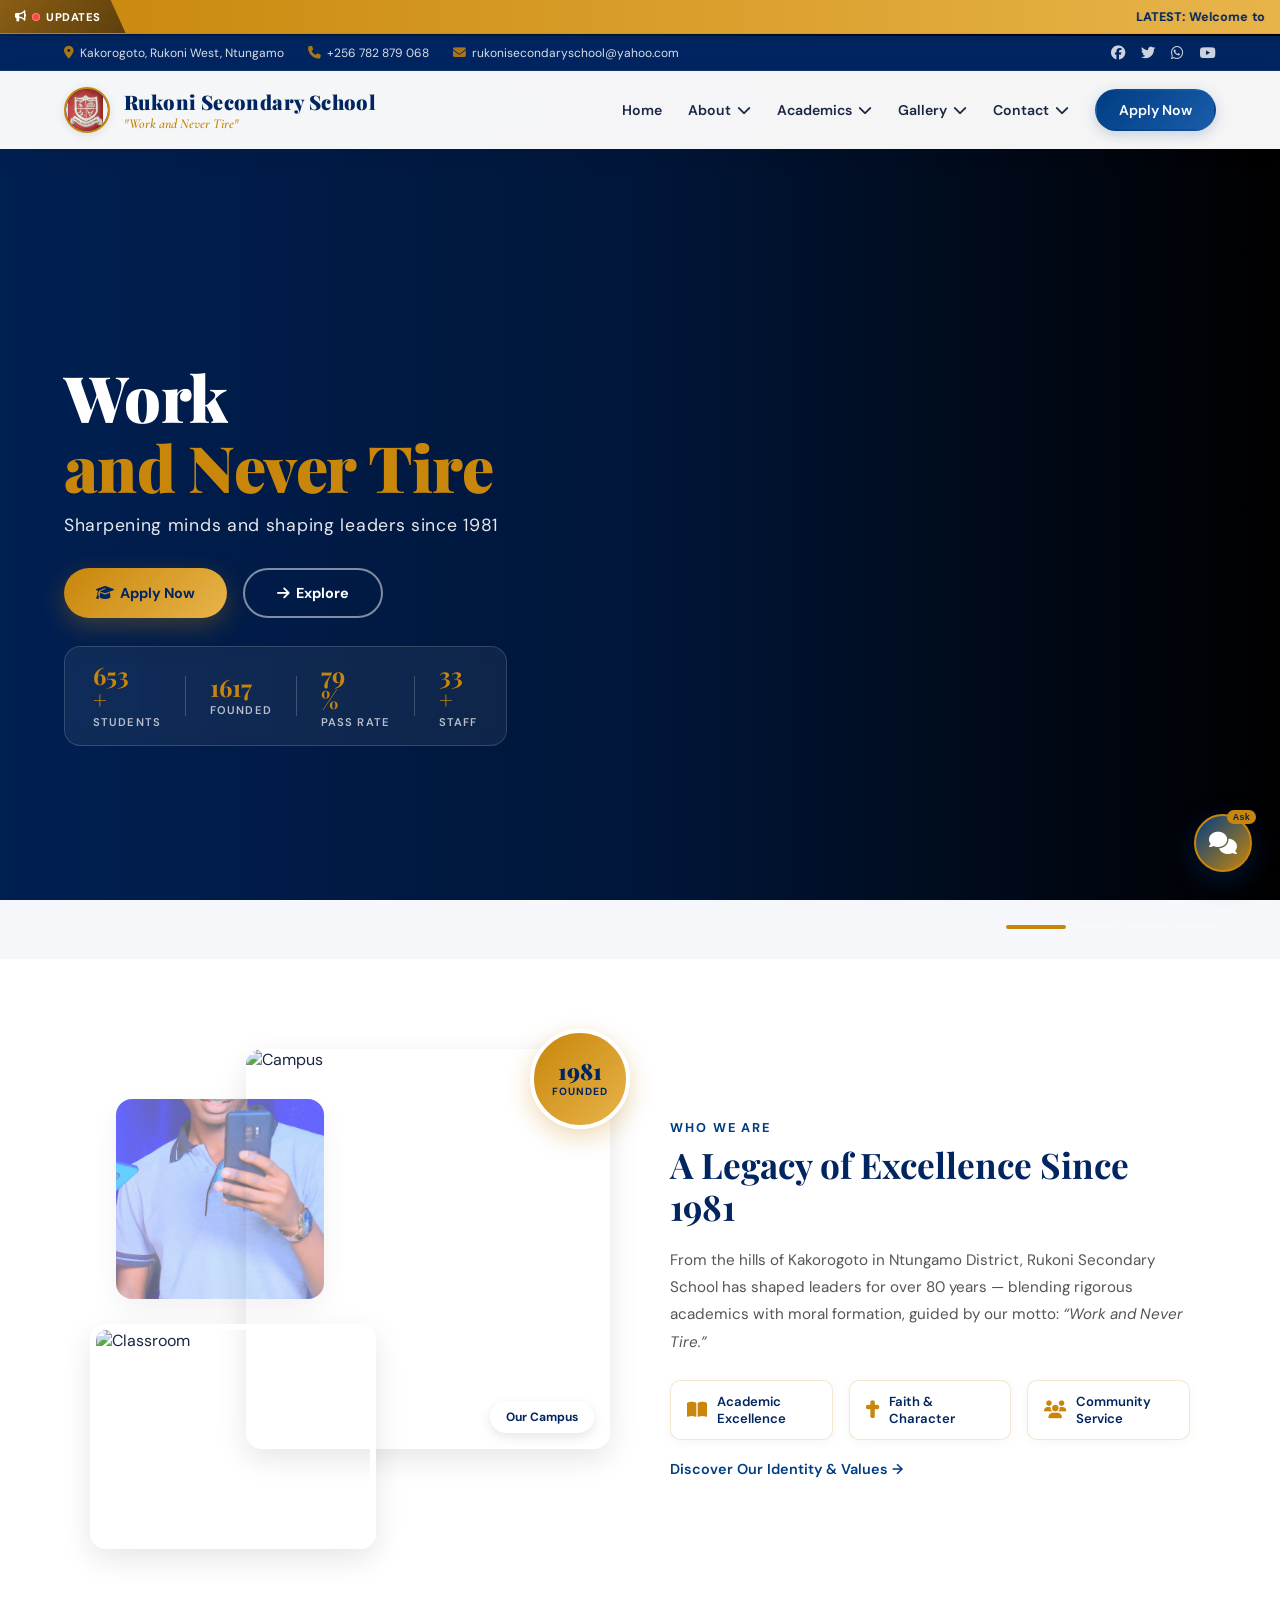
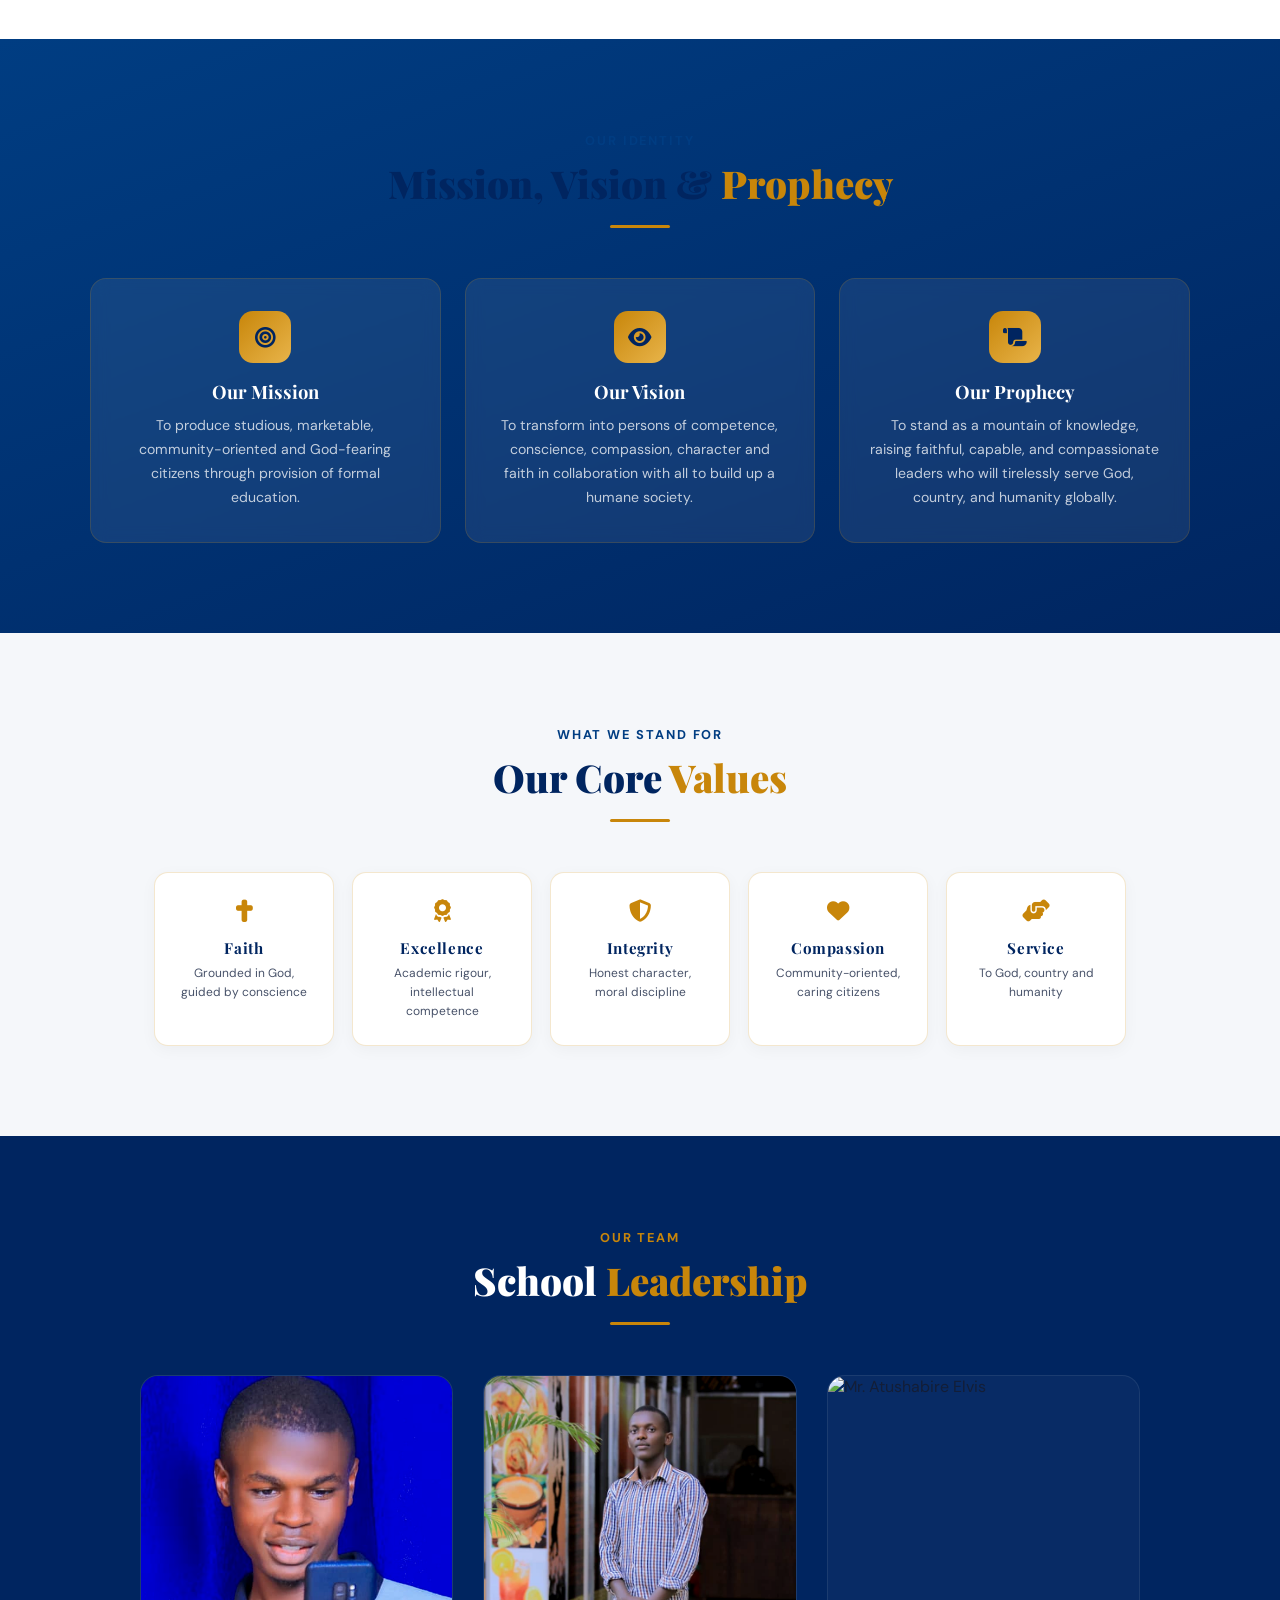
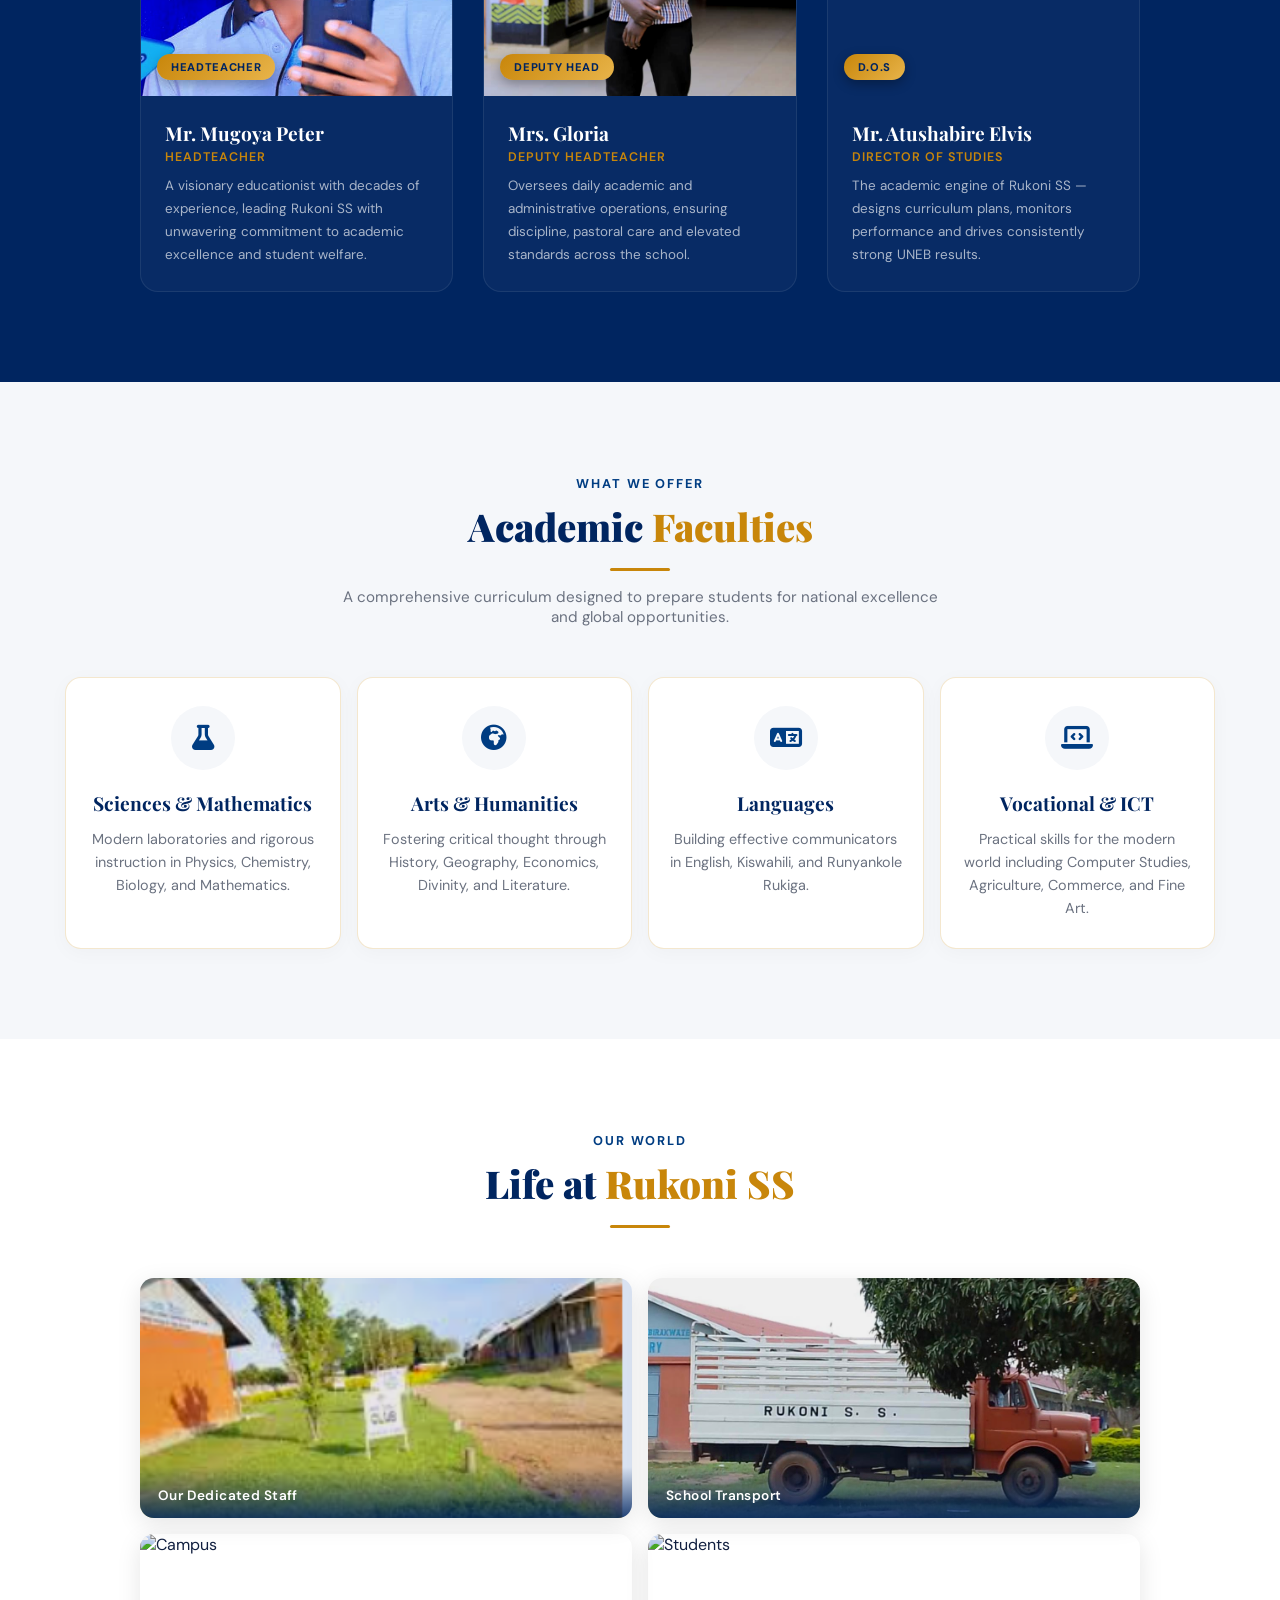
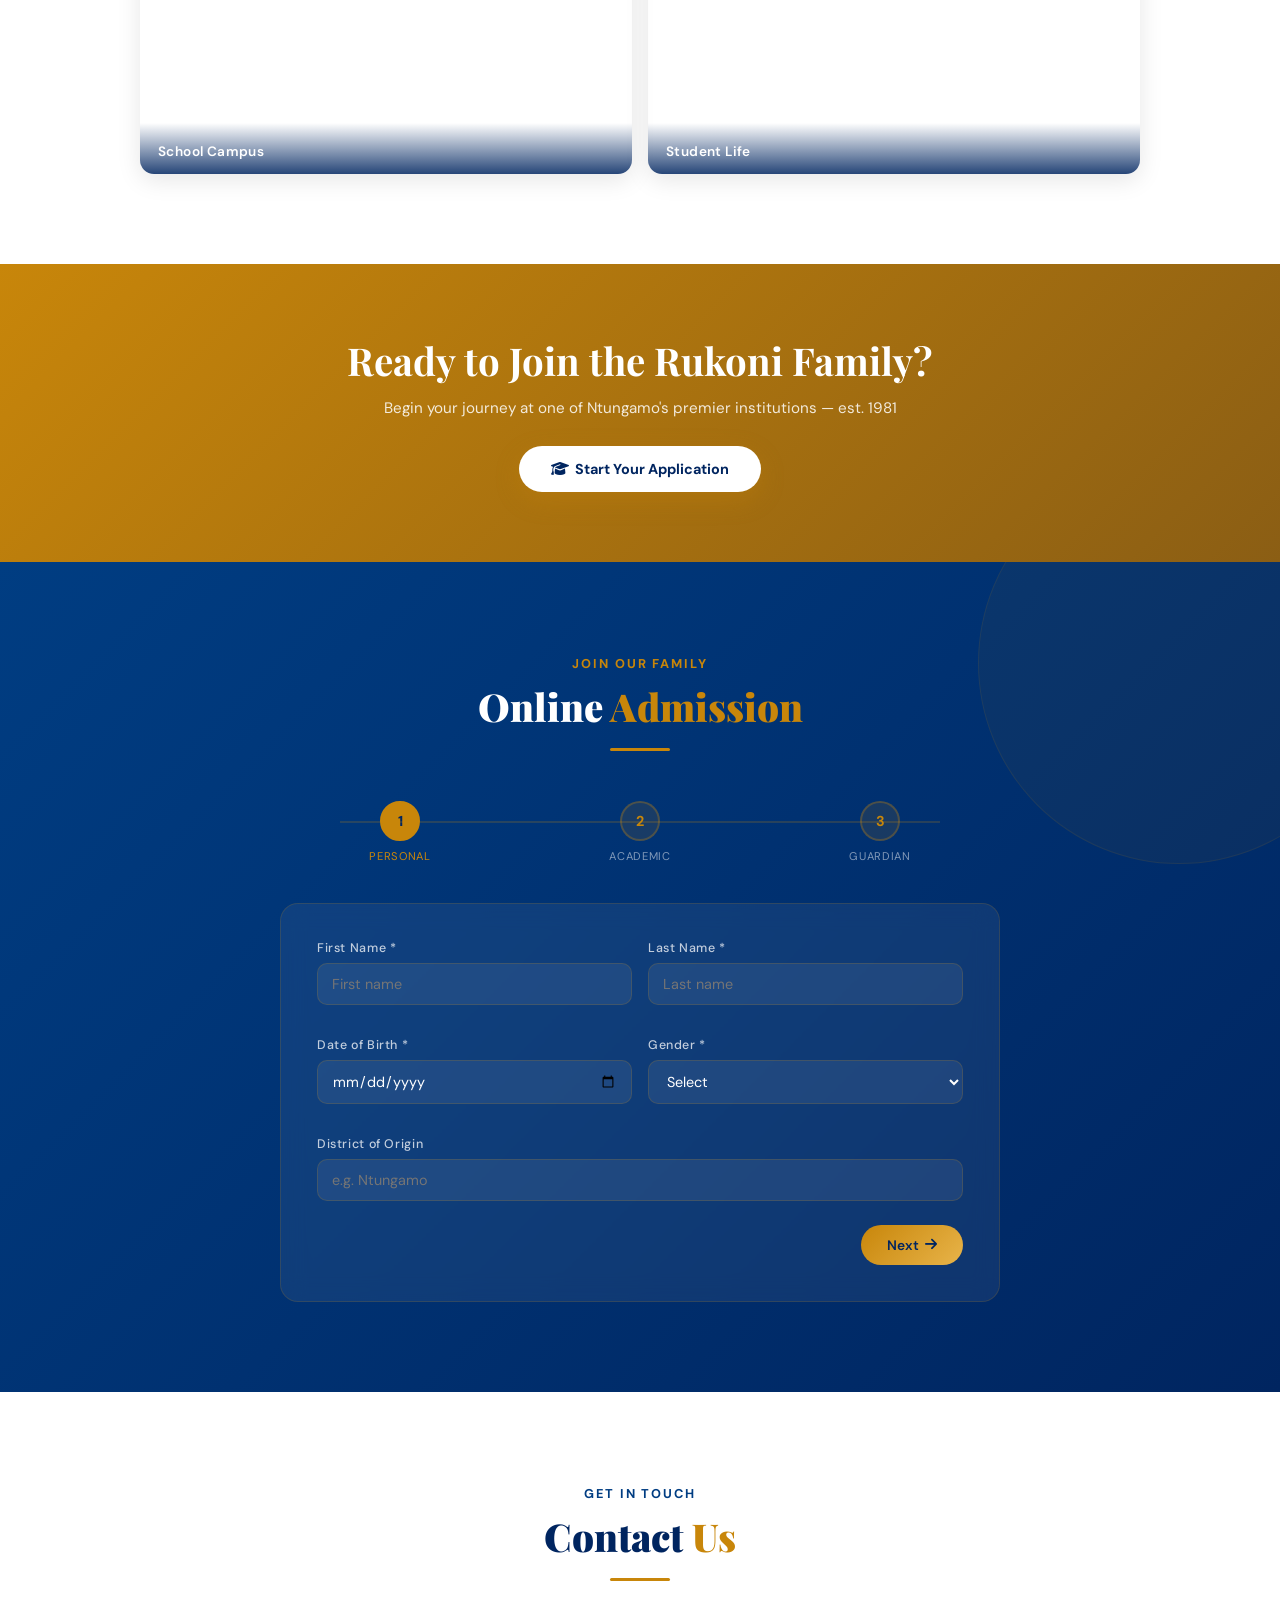
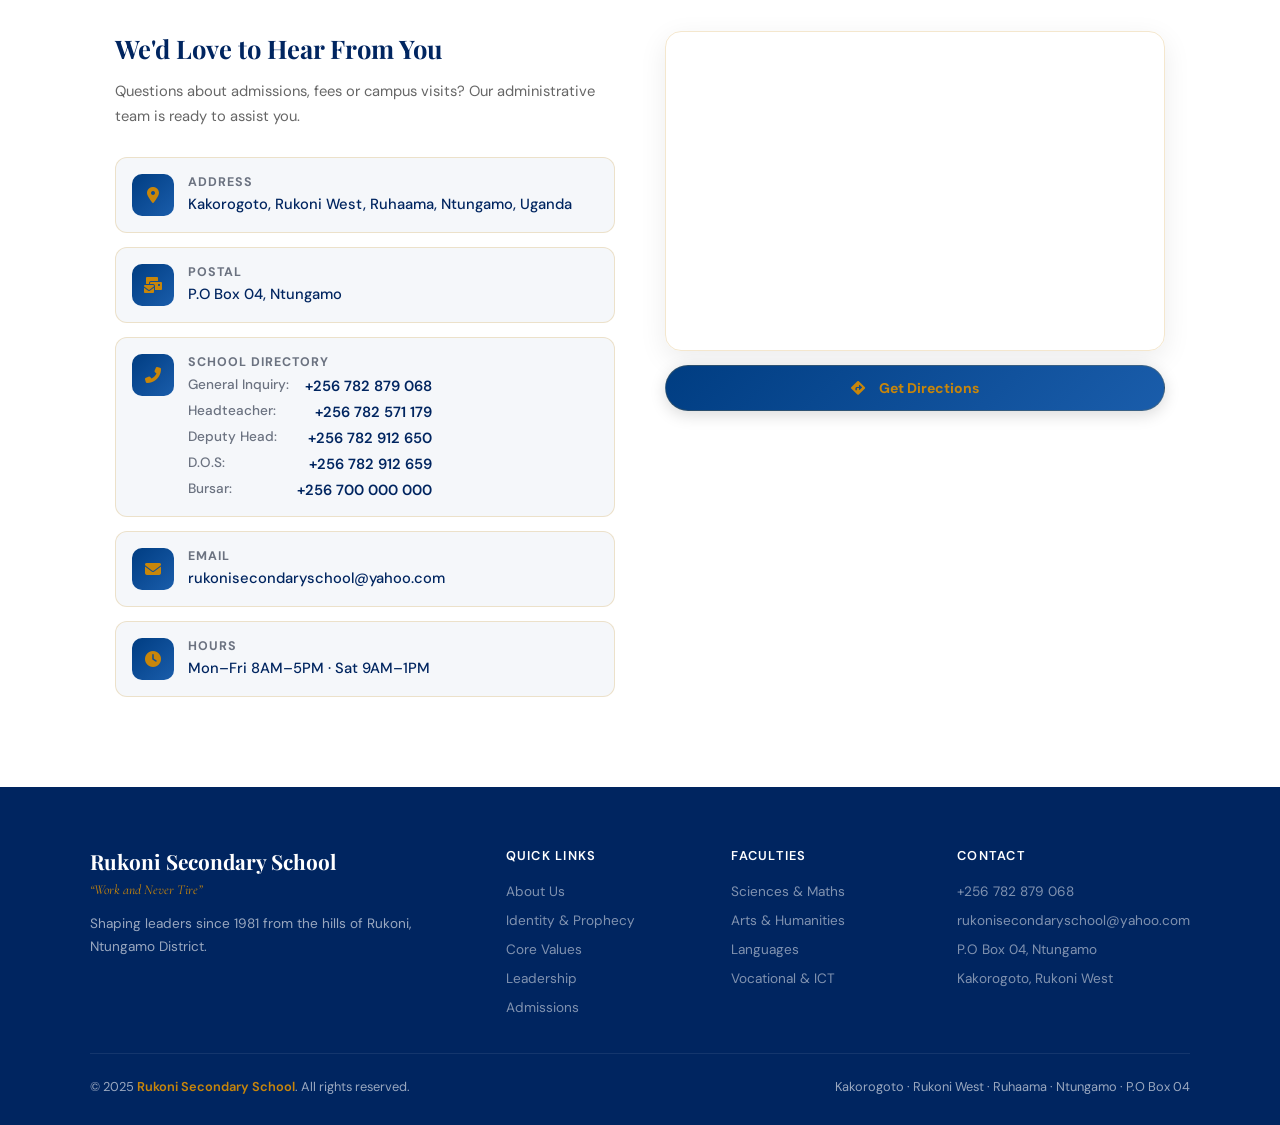
==== commit 4168ae20: "updated deputy's photo" ====
--- a/index.html
+++ b/index.html
@@ -4,7 +4,7 @@
 <meta charset="UTF-8">
 <meta name="viewport" content="width=device-width, initial-scale=1.0">
 <title>Rukoni Secondary School – Kakorogoto, Ntungamo</title>
-<meta name="description" content="Rukoni Secondary School – A premier institution in Ntungamo District, Uganda. Founded in 1941. Work and Never Tire.">
+<meta name="description" content="Rukoni Secondary School – A premier institution in Ntungamo District, Uganda. Founded in 1981. Work and Never Tire.">
 <link href="https://fonts.googleapis.com/css2?family=Playfair+Display:wght@400;700;900&family=DM+Sans:wght@300;400;500;600;700&family=Cormorant+Garamond:ital,wght@0,400;0,600;1,400&display=swap" rel="stylesheet">
 <link rel="stylesheet" href="https://cdnjs.cloudflare.com/ajax/libs/font-awesome/6.5.0/css/all.min.css">
 <link rel="icon" href="badge.png" type="image/png">
@@ -108,7 +108,7 @@
 <section id="hero">
   <div class="hero-content">
     <h1 class="hero-title"><span class="reveal-text">Work</span><br><span class="accent reveal-text delay-1">and Never Tire</span></h1>
-    <div class="hero-motto reveal-text delay-2">Sharpening minds and shaping leaders since 1941</div>
+    <div class="hero-motto reveal-text delay-2">Sharpening minds and shaping leaders since 1981</div>
     <div class="hero-btns reveal-text delay-3">
       <a href="#apply" class="btn-primary"><i class="fas fa-graduation-cap"></i>&nbsp; Apply Now</a>
       <a href="#about" class="btn-outline"><i class="fas fa-arrow-right"></i>&nbsp; Explore</a>
@@ -116,7 +116,7 @@
     <div class="hero-stats reveal-text delay-4">
       <div class="stat"><div class="stat-num counter" data-target="800">0</div><span>+</span><div class="stat-label">Students</div></div>
       <div class="stat-divider"></div>
-      <div class="stat"><div class="stat-num counter" data-target="1941">0</div><div class="stat-label">Founded</div></div>
+      <div class="stat"><div class="stat-num counter" data-target="1981">0</div><div class="stat-label">Founded</div></div>
       <div class="stat-divider"></div>
       <div class="stat"><div class="stat-num counter" data-target="96">0</div><span>%</span><div class="stat-label">Pass Rate</div></div>
       <div class="stat-divider"></div>
@@ -142,13 +142,13 @@
       <div class="about-img"><img src="https://images.unsplash.com/photo-1509062522246-3755977927d7?w=400&q=80" alt="Classroom"></div>
       <div class="about-img"><img src="Alaphat.jpeg" alt="Headteacher Mugoya Peter"></div>
       <div class="founded-badge">
-        <span class="year">1941</span>
+        <span class="year">1981</span>
         <span class="lbl">Founded</span>
       </div>
     </div>
     <div class="about-text">
       <div class="section-label">Who We Are</div>
-      <h2>A Legacy of Excellence Since 1941</h2>
+      <h2>A Legacy of Excellence Since 1981</h2>
       <p>From the hills of Kakorogoto in Ntungamo District, Rukoni Secondary School has shaped leaders for over 80 years — blending rigorous academics with moral formation, guided by our motto: <em>&ldquo;Work and Never Tire.&rdquo;</em></p>
       <div class="about-pillars">
         <div class="pillar"><i class="fas fa-book-open"></i><span>Academic Excellence</span></div>
@@ -221,7 +221,7 @@
       </div>
     </div>
     <div class="leader-card">
-      <div class="leader-img"><img src="https://images.unsplash.com/photo-1573496359142-b8d87734a5a2?w=500&q=80" alt="Mrs. Gloria"><div class="leader-role-tag">Deputy Head</div></div>
+      <div class="leader-img"><img src="Mayers.jpeg" alt="Mrs. Gloria"><div class="leader-role-tag">Deputy Head</div></div>
       <div class="leader-info">
         <div class="leader-name">Mrs. Gloria</div>
         <div class="leader-title">Deputy Headteacher</div>
@@ -290,7 +290,7 @@
 <section id="apply-banner">
   <div class="apply-banner-inner reveal">
     <h2>Ready to Join the Rukoni Family?</h2>
-    <p>Begin your journey at one of Ntungamo's premier institutions — est. 1941</p>
+    <p>Begin your journey at one of Ntungamo's premier institutions — est. 1981</p>
     <a href="#apply" class="btn-primary lg"><i class="fas fa-graduation-cap"></i>&nbsp; Start Your Application</a>
   </div>
 </section>
@@ -463,7 +463,7 @@
     <div class="footer-brand">
       <div class="name">Rukoni Secondary School</div>
       <div class="motto">&ldquo;Work and Never Tire&rdquo;</div>
-      <p>Shaping leaders since 1941 from the hills of Rukoni, Ntungamo District.</p>
+      <p>Shaping leaders since 1981 from the hills of Rukoni, Ntungamo District.</p>
     </div>
     <div class="footer-col">
       <h4>Quick Links</h4>
--- a/rukoni.css
+++ b/rukoni.css
@@ -75,7 +75,7 @@
 .slide-1 { background-image:url('https://images.unsplash.com/photo-1523050854058-8df90110c9f1?w=1600&q=80'); }
 .slide-2 { background-image:url('https://images.unsplash.com/photo-1577896851231-70ef18881754?w=1600&q=80'); }
 .slide-3 { background-image:url('https://images.unsplash.com/photo-1546410531-b4eceb1b504c?w=1600&q=80'); }
-.slide-4 { background-image:url('https://images.unsplash.com/photo-1503676260728-1c00da094a0b?w=1600&q=80'); }
+.slide-4 { background-image:url('Truck.jpeg'); }
 .hero-overlay { position:absolute; top:0; left:0; width:100%; height:100%; background:linear-gradient(90deg, rgba(0,37,96,0.85) 0%, rgba(0,37,96,0.6) 50%, rgba(0,0,0,0.4) 100%); z-index:2; }
 .hero-content { position:relative; z-index:3; max-width:850px; }
 
